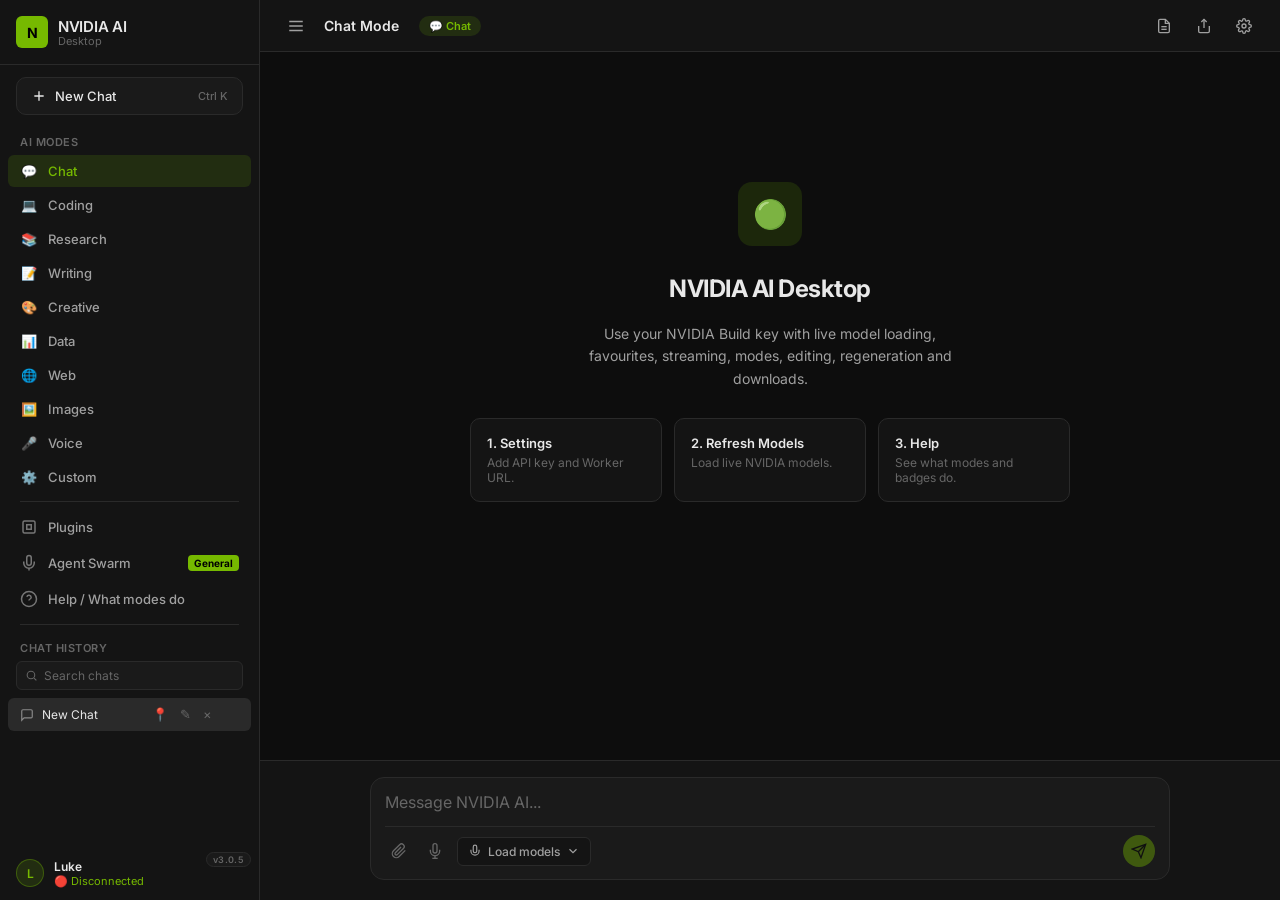
==== index.html @ 4d13af74 "Import Gemini test rebuild bundle" ====
<!DOCTYPE html>
<html lang="en">
<head>
  <meta charset="UTF-8">
  <meta name="viewport" content="width=device-width, initial-scale=1.0, viewport-fit=cover">
  <meta name="theme-color" content="#0d0d0d">
  <meta name="apple-mobile-web-app-capable" content="yes">
  <meta name="mobile-web-app-capable" content="yes">
  <meta name="apple-mobile-web-app-status-bar-style" content="black-translucent">
  <meta name="apple-mobile-web-app-title" content="NVIDIA AI">
  <title>NVIDIA AI Desktop</title>
  <link rel="manifest" href="manifest.webmanifest">
  <link rel="icon" href="icon.svg" type="image/svg+xml">
  <link rel="apple-touch-icon" href="icon.svg">
  <link rel="preconnect" href="https://fonts.googleapis.com">
  <link rel="preconnect" href="https://fonts.gstatic.com" crossorigin>
  <link href="https://fonts.googleapis.com/css2?family=Inter:wght@300;400;500;600;700&family=JetBrains+Mono:wght@400;500&display=swap" rel="stylesheet">
  <link rel="stylesheet" href="styles.css">
</head>
<body>
  <div class="sidebar-backdrop" id="sidebarBackdrop" data-action="close-sidebar" aria-hidden="true"></div>

  <aside class="sidebar" id="sidebar">
    <div class="sidebar-header">
      <div class="logo-icon">N</div>
      <div>
        <div class="logo-text">NVIDIA AI</div>
        <div class="logo-sub">Desktop</div>
      </div>
    </div>

    <button class="new-chat-btn" data-action="new-chat">
      <svg viewBox="0 0 24 24" fill="none" stroke="currentColor" stroke-width="2"><path d="M12 5v14M5 12h14"/></svg>
      New Chat <span style="margin-left:auto;color:var(--text-muted);font-size:11px;">Ctrl K</span>
    </button>

    <nav class="sidebar-nav">
      <div class="nav-label">AI Modes</div>
      <div id="modeNav"></div>
      <div class="nav-divider"></div>
      <div class="nav-section">
        <div class="nav-item" data-action="plugins">
          <svg viewBox="0 0 24 24" fill="none" stroke="currentColor" stroke-width="2"><rect x="4" y="4" width="16" height="16" rx="2"/><path d="M9 9h6v6H9z"/></svg>
          Plugins
        </div>
        <div class="nav-item" data-action="agents">
          <svg viewBox="0 0 24 24" fill="none" stroke="currentColor" stroke-width="2"><path d="M12 2a3 3 0 0 0-3 3v7a3 3 0 0 0 6 0V5a3 3 0 0 0-3-3Z"/><path d="M19 10v2a7 7 0 0 1-14 0v-2"/><line x1="12" y1="19" x2="12" y2="22"/></svg>
          Agent Swarm <span class="nav-badge" id="agentBadge">General</span>
        </div>
        <div class="nav-item" data-action="help">
          <svg viewBox="0 0 24 24" fill="none" stroke="currentColor" stroke-width="2"><circle cx="12" cy="12" r="10"/><path d="M9.09 9a3 3 0 0 1 5.82 1c0 2-3 2-3 4"/><line x1="12" y1="17" x2="12.01" y2="17"/></svg>
          Help / What modes do
        </div>
      </div>
      <div class="nav-divider"></div>
      <div class="nav-label">Chat History</div>
      <div class="chat-search-wrap">
        <svg viewBox="0 0 24 24" fill="none" stroke="currentColor" stroke-width="2"><circle cx="11" cy="11" r="7"/><line x1="21" y1="21" x2="16.65" y2="16.65"/></svg>
        <input type="text" id="chatSearch" class="chat-search-input" placeholder="Search chats" data-action="chat-search" autocomplete="off" spellcheck="false">
      </div>
      <div id="chatHistory"></div>
    </nav>

    <button type="button" class="sidebar-footer status-card" id="statusCard" data-action="status" title="Open diagnostics and app status">
      <div class="user-avatar" id="statusAvatar" style="background:rgba(118,185,0,0.15);color:#76B900;border:1px solid rgba(118,185,0,0.35);">L</div>
      <div class="user-info">
        <div class="user-name" id="statusName">Luke</div>
        <div class="user-plan" id="statusText">Disconnected</div>
      </div>
      <span class="app-version-badge" id="appVersionLabel">v3.0.5</span>
    </button>
  </aside>

  <main class="main">
    <div class="top-bar">
      <div class="top-bar-left">
        <button class="toggle-sidebar" data-action="toggle-sidebar" title="Toggle sidebar" aria-label="Toggle sidebar">
          <svg width="18" height="18" viewBox="0 0 24 24" fill="none" stroke="currentColor" stroke-width="2"><line x1="3" y1="12" x2="21" y2="12"/><line x1="3" y1="6" x2="21" y2="6"/><line x1="3" y1="18" x2="21" y2="18"/></svg>
        </button>
        <div class="chat-title" id="chatTitle">NVIDIA AI Chat</div>
        <span class="mode-indicator" id="modeIndicator">Chat</span>
      </div>
      <div class="top-bar-right">
        <button class="top-btn" data-action="export-pdf" title="Export to PDF" aria-label="Export to PDF">
          <svg width="16" height="16" viewBox="0 0 24 24" fill="none" stroke="currentColor" stroke-width="2"><path d="M14 2H6a2 2 0 0 0-2 2v16a2 2 0 0 0 2 2h12a2 2 0 0 0 2-2V8z"/><polyline points="14 2 14 8 20 8"/><line x1="16" y1="13" x2="8" y2="13"/><line x1="16" y1="17" x2="8" y2="17"/></svg>
          <span class="tooltip">Export PDF</span>
        </button>
        <button class="top-btn" data-action="share" title="Share" aria-label="Share">
          <svg width="16" height="16" viewBox="0 0 24 24" fill="none" stroke="currentColor" stroke-width="2"><path d="M4 12v8a2 2 0 0 0 2 2h12a2 2 0 0 0 2-2v-8"/><polyline points="16 6 12 2 8 6"/><line x1="12" y1="2" x2="12" y2="15"/></svg>
          <span class="tooltip">Share</span>
        </button>
        <button class="top-btn" data-action="open-settings" title="Settings" aria-label="Settings">
          <svg width="16" height="16" viewBox="0 0 24 24" fill="none" stroke="currentColor" stroke-width="2"><circle cx="12" cy="12" r="3"/><path d="M19.4 15a1.65 1.65 0 0 0 .33 1.82l.06.06a2 2 0 0 1 0 2.83 2 2 0 0 1-2.83 0l-.06-.06a1.65 1.65 0 0 0-1.82-.33 1.65 1.65 0 0 0-1 1.51V21a2 2 0 0 1-2 2 2 2 0 0 1-2-2v-.09A1.65 1.65 0 0 0 9 19.4a1.65 1.65 0 0 0-1.82.33l-.06.06a2 2 0 0 1-2.83 0 2 2 0 0 1 0-2.83l.06-.06A1.65 1.65 0 0 0 4.67 15a1.65 1.65 0 0 0-1.51-1H3a2 2 0 0 1-2-2 2 2 0 0 1 2-2h.09A1.65 1.65 0 0 0 4.67 9a1.65 1.65 0 0 0-.33-1.82l-.06-.06a2 2 0 0 1 0-2.83 2 2 0 0 1 2.83 0l.06.06A1.65 1.65 0 0 0 9 4.67a1.65 1.65 0 0 0 1-1.51V3a2 2 0 0 1 2-2 2 2 0 0 1 2 2v.09a1.65 1.65 0 0 0 1 1.51 1.65 1.65 0 0 0 1.82-.33l.06-.06a2 2 0 0 1 2.83 0 2 2 0 0 1 0 2.83l-.06.06a1.65 1.65 0 0 0-.33 1.82V9a1.65 1.65 0 0 0 1.51 1H21a2 2 0 0 1 2 2 2 2 0 0 1-2 2h-.09a1.65 1.65 0 0 0-1.51 1z"/></svg>
          <span class="tooltip">Settings</span>
        </button>
      </div>
    </div>

    <div class="chat-container" id="chatContainer">
      <div class="chat-messages" id="chatMessages"></div>
    </div>

    <div class="input-area" id="inputArea">
      <div class="editing-banner" id="editingBanner" style="display:none;">
        Editing previous message. Sending will replace everything after it.
        <button data-action="cancel-edit">Cancel</button>
      </div>
      <div class="input-wrapper">
        <textarea class="input-box" id="inputBox" placeholder="Message NVIDIA AI..." rows="1"></textarea>
        <div class="pending-attachments" id="pendingAttachments" style="display:none;"></div>
        <div class="input-footer">
          <div class="input-left">
            <button class="input-tool-btn" id="attachBtn" title="Attach file" data-action="attach" aria-label="Attach file">
              <svg width="16" height="16" viewBox="0 0 24 24" fill="none" stroke="currentColor" stroke-width="2"><path d="m21.44 11.05-9.19 9.19a6 6 0 0 1-8.49-8.49l9.19-9.19a4 4 0 0 1 5.66 5.66l-9.2 9.19a2 2 0 0 1-2.83-2.83l8.49-8.48"/></svg>
            </button>
            <input type="file" id="fileInput" style="display:none" multiple data-action="file-select" accept="text/*,.txt,.md,.markdown,.json,.csv,.tsv,.py,.js,.jsx,.ts,.tsx,.html,.css,.scss,.xml,.yaml,.yml,.toml,.ini,.cfg,.conf,.log,.ps1,.bat,.cmd,.sh,.sql,.java,.c,.cpp,.h,.hpp,.cs,.go,.rs,.php,.rb,.swift,.kt,.env">
            <button class="input-tool-btn" id="voiceBtn" title="Voice input" data-action="voice" aria-label="Voice input">
              <svg width="16" height="16" viewBox="0 0 24 24" fill="none" stroke="currentColor" stroke-width="2"><path d="M12 1a3 3 0 0 0-3 3v8a3 3 0 0 0 6 0V4a3 3 0 0 0-3-3z"/><path d="M19 10v2a7 7 0 0 1-14 0v-2"/><line x1="12" y1="19" x2="12" y2="23"/><line x1="8" y1="23" x2="16" y2="23"/></svg>
            </button>
            <div class="model-selector">
              <button class="model-select-btn" id="modelSelectBtn" data-action="toggle-model-dropdown">
                <svg viewBox="0 0 24 24" fill="none" stroke="currentColor" stroke-width="2"><path d="M12 2a3 3 0 0 0-3 3v7a3 3 0 0 0 6 0V5a3 3 0 0 0-3-3Z"/><path d="M19 10v2a7 7 0 0 1-14 0v-2"/></svg>
                <span id="selectedModelName">Load models</span>
                <svg width="12" height="12" viewBox="0 0 24 24" fill="none" stroke="currentColor" stroke-width="2"><polyline points="6 9 12 15 18 9"/></svg>
              </button>
              <div class="model-dropdown" id="modelDropdown">
                <div class="model-dropdown-header">
                  <button class="model-tab active" data-action="model-tab" data-tab="all">All</button>
                  <button class="model-tab" data-action="model-tab" data-tab="favorites">Favorites</button>
                  <button class="model-tab" data-action="model-tab" data-tab="free_endpoint">Free Endpoint</button>
                  <button class="model-tab" data-action="model-tab" data-tab="api">API Available</button>
                  <button class="model-tab" data-action="model-tab" data-tab="catalog">Catalog</button>
                  <button class="model-tab" data-action="model-tab" data-tab="reasoning">Reasoning</button>
                  <button class="model-tab" data-action="model-tab" data-tab="coding">Coding</button>
                  <button class="model-tab" data-action="model-tab" data-tab="vision">Vision</button>
                  <button class="model-tab" data-action="model-tab" data-tab="image">Image</button>
                  <button class="model-tab" data-action="model-tab" data-tab="speech">Speech</button>
                  <button class="model-tab" data-action="model-tab" data-tab="long">Long</button>
                  <button class="model-tab" data-action="model-tab" data-tab="fast">Fast</button>
                </div>
                <div class="model-search">
                  <div class="model-toolbar">
                    <input type="text" placeholder="Search live NVIDIA models..." id="modelSearch" data-action="model-search" autocomplete="off" spellcheck="false">
                    <button class="model-refresh-btn" type="button" data-action="refresh-models">Refresh</button>
                  </div>
                  <div class="model-meta" id="modelMeta"></div>
                </div>
                <div class="model-list" id="modelList"></div>
              </div>
            </div>
          </div>
          <button class="send-btn" id="sendBtn" data-action="send" disabled aria-label="Send message">
            <svg viewBox="0 0 24 24" fill="none" stroke="currentColor" stroke-width="2"><line x1="22" y1="2" x2="11" y2="13"/><polygon points="22 2 15 22 11 13 2 9 22 2"/></svg>
          </button>
        </div>
      </div>
    </div>
  </main>

  <div class="modal-overlay" id="settingsModal">
    <div class="modal">
      <div class="modal-header">
        <div class="modal-title">Settings</div>
        <button class="modal-close" data-action="close-settings" aria-label="Close settings">
          <svg width="18" height="18" viewBox="0 0 24 24" fill="none" stroke="currentColor" stroke-width="2"><line x1="18" y1="6" x2="6" y2="18"/><line x1="6" y1="6" x2="18" y2="18"/></svg>
        </button>
      </div>
      <div class="modal-body">
        <div class="setting-group">
          <label class="setting-label">NVIDIA API Key</label>
          <div class="setting-desc">Your nvapi- key. Stored only in this browser. Never put it in GitHub.</div>
          <input type="password" class="setting-input" id="apiKeyInput" placeholder="nvapi-xxxxxxxx" autocomplete="off" autocapitalize="none" spellcheck="false">
        </div>
        <div class="setting-group">
          <label class="setting-label">API Proxy URL</label>
          <div class="setting-desc">Use your Cloudflare Worker URL for GitHub Pages/iPhone. Do not add /v1/... — the app appends paths itself.</div>
          <input type="url" class="setting-input" id="proxyUrlInput" placeholder="https://nvidia-ai-proxy.lukewai.workers.dev" autocomplete="off" autocapitalize="none" spellcheck="false">
        </div>
        <div class="setting-group">
          <div class="btn-row">
            <button class="btn btn-secondary" type="button" data-action="test-connection">Test Connection</button>
            <button class="btn btn-secondary" type="button" data-action="refresh-models-settings">Refresh Models</button>
            <button class="btn btn-secondary" type="button" data-action="clear-key">Clear Key</button>
          </div>
          <div id="connectionStatus" class="connection-status" style="display:none;"></div>
        </div>
        <div class="setting-group">
          <label class="setting-label">User display name</label>
          <input type="text" class="setting-input" id="userNameInput" placeholder="Luke">
        </div>
        <div class="setting-group">
          <label class="setting-label">Temperature</label>
          <div class="setting-desc">Lower = focused. Higher = creative.</div>
          <div style="display:flex;align-items:center;">
            <input type="range" class="setting-slider" id="tempSlider" min="0" max="2" step="0.1" value="0.7" data-action="temp-slider">
            <span class="slider-value" id="tempValue">0.7</span>
          </div>
        </div>
        <div class="setting-group">
          <label class="setting-label">Max Tokens</label>
          <select class="setting-select" id="maxTokensSelect">
            <option value="512">512 tokens</option><option value="1024">1,024 tokens</option><option value="2048" selected>2,048 tokens</option><option value="4096">4,096 tokens</option><option value="8192">8,192 tokens</option><option value="16384">16,384 tokens</option><option value="32768">32,768 tokens</option>
          </select>
        </div>
        <div class="setting-group">
          <label class="setting-label">Streaming</label>
          <select class="setting-select" id="streamSelect">
            <option value="yes" selected>Yes - stream text live</option>
            <option value="no">No - wait for full response</option>
          </select>
        </div>
        <div class="setting-group">
          <label class="setting-label">Show Thinking Indicator</label>
          <select class="setting-select" id="thinkingSelect">
            <option value="yes" selected>Yes - show Thinking… while waiting</option>
            <option value="no">No</option>
          </select>
        </div>
        <div class="setting-group">
          <label class="setting-label">Request Model Thinking</label>
          <div class="setting-desc">When a model appears to support reasoning, send NVIDIA thinking parameters and show any public reasoning fields returned by the API.</div>
          <select class="setting-select" id="forceReasoningSelect">
            <option value="yes" selected>Yes - request public reasoning when supported</option>
            <option value="no">No - do not add reasoning parameters</option>
          </select>
        </div>
        <div class="setting-group">
          <label class="setting-label">Stream Diagnostics</label>
          <div class="setting-desc">Shows raw stream counters, response headers, and raw SSE/JSON samples under each assistant response so you can see what NVIDIA actually returned.</div>
          <select class="setting-select" id="diagnosticsSelect">
            <option value="yes" selected>Yes - show stream diagnostics</option>
            <option value="no">No</option>
          </select>
        </div>
        <div class="setting-group">
          <label class="setting-label">Theme</label>
          <select class="setting-select" id="themeSelect"><option value="dark" selected>Dark NVIDIA</option><option value="light">Light</option></select>
        </div>
        <div class="setting-group">
          <label class="setting-label">Custom Mode Prompt</label>
          <textarea class="setting-input" id="customPromptInput" rows="5" placeholder="Write your own system prompt for Custom mode..."></textarea>
        </div>
        <div class="setting-group">
          <label class="setting-label">Backup</label>
          <div class="setting-desc">Export or import your settings and favourites as a JSON file.</div>
          <div class="btn-row">
            <button class="btn btn-secondary" type="button" data-action="export-settings">Export settings</button>
            <button class="btn btn-secondary" type="button" data-action="import-settings">Import settings</button>
          </div>
        </div>
      </div>
      <div class="modal-footer">
        <button class="btn btn-secondary" data-action="close-settings">Cancel</button>
        <button class="btn btn-primary" data-action="save-settings">Save Settings</button>
      </div>
    </div>
  </div>

  <div class="panel-overlay" id="panelOverlay" data-action="close-panel"></div>
  <div class="side-panel" id="sidePanel">
    <div class="panel-header">
      <div class="panel-title" id="panelTitle">Panel</div>
      <button class="panel-close" data-action="close-panel" aria-label="Close panel">
        <svg width="18" height="18" viewBox="0 0 24 24" fill="none" stroke="currentColor" stroke-width="2"><line x1="18" y1="6" x2="6" y2="18"/><line x1="6" y1="6" x2="18" y2="18"/></svg>
      </button>
    </div>
    <div class="panel-body" id="panelBody"></div>
  </div>

  <div class="toast-container" id="toastContainer"></div>
  <script src="app.js"></script>
</body>
</html>
---- styles.css ----
:root {
  --bg-primary: #0d0d0d; --bg-secondary: #141414; --bg-tertiary: #1a1a1a;
  --bg-hover: #222222; --bg-active: #2a2a2a; --border-color: #2a2a2a;
  --text-primary: #e8e8e8; --text-secondary: #a0a0a0; --text-muted: #666666;
  --nvidia-green: #76B900; --nvidia-green-hover: #8bc34a; --nvidia-green-dim: rgba(118,185,0,0.15);
  --accent-blue: #4a9eff; --accent-purple: #a855f7; --accent-orange: #f97316; --accent-pink: #ec4899;
  --danger: #ef4444; --success: #22c55e; --warning: #f59e0b;
  --radius-sm: 6px; --radius-md: 10px; --radius-lg: 14px;
  --shadow: 0 4px 20px rgba(0,0,0,0.5); --transition: all 0.2s ease;
}
* { margin: 0; padding: 0; box-sizing: border-box; }
body {
  font-family: 'Inter', -apple-system, BlinkMacSystemFont, sans-serif;
  background: var(--bg-primary); color: var(--text-primary);
  height: 100vh; overflow: hidden; display: flex;
}
::-webkit-scrollbar { width: 6px; }
::-webkit-scrollbar-track { background: transparent; }
::-webkit-scrollbar-thumb { background: #333; border-radius: 3px; }
::-webkit-scrollbar-thumb:hover { background: #444; }

.sidebar {
  width: 260px; background: var(--bg-secondary); border-right: 1px solid var(--border-color);
  display: flex; flex-direction: column; transition: var(--transition); z-index: 100;
}
.sidebar.collapsed { width: 0; overflow: hidden; border-right: none; }
.sidebar-header {
  padding: 16px; display: flex; align-items: center; gap: 10px;
  border-bottom: 1px solid var(--border-color);
}
.logo-icon {
  width: 32px; height: 32px; background: var(--nvidia-green); border-radius: var(--radius-sm);
  display: flex; align-items: center; justify-content: center;
  font-weight: 700; color: #000; font-size: 14px;
}
.logo-text { font-weight: 600; font-size: 15px; letter-spacing: -0.3px; }
.logo-sub { font-size: 11px; color: var(--text-muted); margin-top: -2px; }

.new-chat-btn {
  margin: 12px 16px; padding: 10px 14px; background: var(--bg-tertiary);
  border: 1px solid var(--border-color); border-radius: var(--radius-md);
  color: var(--text-primary); font-size: 13px; font-weight: 500;
  cursor: pointer; display: flex; align-items: center; gap: 8px;
  transition: var(--transition);
}
.new-chat-btn:hover { background: var(--bg-hover); border-color: var(--nvidia-green); }
.new-chat-btn svg { width: 16px; height: 16px; }

.sidebar-nav { flex: 1; overflow-y: auto; padding: 0 8px; }
.nav-section { margin-bottom: 4px; }
.nav-item {
  display: flex; align-items: center; gap: 10px; padding: 8px 12px;
  border-radius: var(--radius-sm); color: var(--text-secondary);
  font-size: 13px; font-weight: 500; cursor: pointer;
  transition: var(--transition); margin: 2px 0;
}
.nav-item:hover { background: var(--bg-hover); color: var(--text-primary); }
.nav-item.active { background: var(--nvidia-green-dim); color: var(--nvidia-green); }
.nav-item svg { width: 18px; height: 18px; opacity: 0.7; flex-shrink: 0; }
.nav-item.active svg { opacity: 1; }
.nav-badge {
  margin-left: auto; font-size: 10px; padding: 2px 6px;
  background: var(--nvidia-green); color: #000; border-radius: 4px; font-weight: 700;
}
.nav-divider { height: 1px; background: var(--border-color); margin: 8px 12px; }
.nav-label {
  padding: 8px 12px 4px; font-size: 11px; font-weight: 600;
  color: var(--text-muted); text-transform: uppercase; letter-spacing: 0.5px;
}
.chat-history-item {
  display: flex; align-items: center; gap: 8px; padding: 7px 12px;
  border-radius: var(--radius-sm); color: var(--text-secondary);
  font-size: 12px; font-weight: 400; cursor: pointer;
  transition: var(--transition); margin: 1px 0;
  white-space: nowrap; overflow: hidden; text-overflow: ellipsis;
}
.chat-history-item:hover { background: var(--bg-hover); color: var(--text-primary); }
.chat-history-item.active { background: var(--bg-active); color: var(--text-primary); }
.chat-history-item svg { width: 14px; height: 14px; flex-shrink: 0; opacity: 0.5; }
.sidebar-footer {
  padding: 12px 16px; border-top: 1px solid var(--border-color);
  display: flex; align-items: center; gap: 10px;
}
.user-avatar {
  width: 28px; height: 28px; background: var(--nvidia-green-dim);
  border-radius: 50%; display: flex; align-items: center; justify-content: center;
  font-size: 12px; font-weight: 600; color: var(--nvidia-green);
}
.user-info { flex: 1; }
.user-name { font-size: 12px; font-weight: 600; }
.user-plan { font-size: 11px; color: var(--nvidia-green); }

.main { flex: 1; display: flex; flex-direction: column; min-width: 0; position: relative; }
.top-bar {
  height: 52px; border-bottom: 1px solid var(--border-color);
  display: flex; align-items: center; justify-content: space-between;
  padding: 0 20px; background: var(--bg-secondary);
}
.top-bar-left { display: flex; align-items: center; gap: 12px; }
.toggle-sidebar {
  width: 32px; height: 32px; border-radius: var(--radius-sm); border: none;
  background: transparent; color: var(--text-secondary); cursor: pointer;
  display: flex; align-items: center; justify-content: center; transition: var(--transition);
}
.toggle-sidebar:hover { background: var(--bg-hover); color: var(--text-primary); }
.chat-title { font-size: 14px; font-weight: 600; color: var(--text-primary); }
.mode-indicator {
  font-size: 11px; padding: 3px 10px; background: var(--nvidia-green-dim);
  color: var(--nvidia-green); border-radius: 20px; font-weight: 600; margin-left: 8px;
}
.top-bar-right { display: flex; align-items: center; gap: 8px; }
.top-btn {
  width: 32px; height: 32px; border-radius: var(--radius-sm); border: none;
  background: transparent; color: var(--text-secondary); cursor: pointer;
  display: flex; align-items: center; justify-content: center;
  transition: var(--transition); position: relative;
}
.top-btn:hover { background: var(--bg-hover); color: var(--text-primary); }
.top-btn .tooltip {
  position: absolute; bottom: -30px; left: 50%; transform: translateX(-50%);
  background: #333; color: #fff; padding: 4px 8px; border-radius: 4px;
  font-size: 11px; white-space: nowrap; opacity: 0; pointer-events: none; transition: var(--transition);
}
.top-btn:hover .tooltip { opacity: 1; }

.chat-container { flex: 1; overflow-y: auto; padding: 20px 0; scroll-behavior: smooth; }
.chat-messages {
  max-width: 800px; margin: 0 auto; padding: 0 20px;
  display: flex; flex-direction: column; gap: 24px;
}

.welcome-screen {
  display: flex; flex-direction: column; align-items: center; justify-content: center;
  min-height: 60vh; text-align: center; gap: 20px;
}
.welcome-logo {
  width: 64px; height: 64px; background: var(--nvidia-green-dim);
  border-radius: var(--radius-lg); display: flex; align-items: center; justify-content: center;
  font-size: 28px; margin-bottom: 8px;
}
.welcome-title { font-size: 24px; font-weight: 700; letter-spacing: -0.5px; }
.welcome-subtitle { font-size: 14px; color: var(--text-secondary); max-width: 400px; line-height: 1.6; }
.welcome-cards {
  display: grid; grid-template-columns: repeat(3, 1fr); gap: 12px;
  max-width: 600px; width: 100%; margin-top: 8px;
}
.welcome-card {
  background: var(--bg-secondary); border: 1px solid var(--border-color);
  border-radius: var(--radius-md); padding: 16px; text-align: left;
  cursor: pointer; transition: var(--transition);
}
.welcome-card:hover { border-color: var(--nvidia-green); background: var(--bg-tertiary); }
.welcome-card-title { font-size: 13px; font-weight: 600; margin-bottom: 4px; }
.welcome-card-desc { font-size: 12px; color: var(--text-muted); }

.message { display: flex; gap: 14px; animation: fadeIn 0.3s ease; }
@keyframes fadeIn { from { opacity: 0; transform: translateY(8px); } to { opacity: 1; transform: translateY(0); } }
.message-avatar {
  width: 32px; height: 32px; border-radius: 50%; flex-shrink: 0;
  display: flex; align-items: center; justify-content: center;
  font-size: 13px; font-weight: 600;
}
.message-avatar.user { background: var(--nvidia-green-dim); color: var(--nvidia-green); }
.message-avatar.assistant { background: var(--bg-tertiary); border: 1px solid var(--border-color); }
.message-content { flex: 1; min-width: 0; padding-top: 4px; }
.message-header { display: flex; align-items: center; gap: 8px; margin-bottom: 6px; }
.message-author { font-size: 13px; font-weight: 600; }
.message-time { font-size: 11px; color: var(--text-muted); }
.message-body { font-size: 14px; line-height: 1.7; color: var(--text-primary); word-wrap: break-word; }
.message-body p { margin-bottom: 12px; }
.message-body p:last-child { margin-bottom: 0; }
.message-body ul, .message-body ol { margin: 8px 0 8px 20px; }
.message-body li { margin: 4px 0; }
.message-body strong { font-weight: 600; }
.message-body em { font-style: italic; }
.message-body a { color: var(--accent-blue); text-decoration: none; }
.message-body a:hover { text-decoration: underline; }
.message-body table { width: 100%; border-collapse: collapse; margin: 12px 0; font-size: 13px; }
.message-body th, .message-body td { padding: 8px 12px; border: 1px solid var(--border-color); text-align: left; }
.message-body th { background: var(--bg-tertiary); font-weight: 600; }
.message-body tr:nth-child(even) { background: var(--bg-secondary); }
.message-body blockquote { border-left: 3px solid var(--nvidia-green); padding-left: 12px; margin: 12px 0; color: var(--text-secondary); font-style: italic; }

.generated-image {
  max-width: 100%; border-radius: var(--radius-md); border: 1px solid var(--border-color);
  margin: 12px 0; cursor: pointer; transition: var(--transition);
}
.generated-image:hover { border-color: var(--nvidia-green); }
.image-actions {
  display: flex; gap: 8px; margin-top: 8px;
}
.image-action-btn {
  padding: 6px 14px; border-radius: var(--radius-sm);
  border: 1px solid var(--border-color); background: var(--bg-tertiary);
  color: var(--text-secondary); font-size: 12px; font-weight: 500;
  cursor: pointer; transition: var(--transition);
}
.image-action-btn:hover { border-color: var(--nvidia-green); color: var(--nvidia-green); }
.image-action-btn.primary { background: var(--nvidia-green); color: #000; border-color: var(--nvidia-green); font-weight: 600; }
.image-action-btn.primary:hover { background: var(--nvidia-green-hover); }

.code-block-wrapper {
  margin: 12px 0; border-radius: var(--radius-md); border: 1px solid var(--border-color);
  overflow: hidden; background: var(--bg-secondary);
}
.code-block-header {
  display: flex; align-items: center; justify-content: space-between;
  padding: 8px 12px; background: var(--bg-tertiary); border-bottom: 1px solid var(--border-color);
}
.code-lang { font-size: 11px; font-weight: 600; color: var(--text-muted); text-transform: uppercase; }
.code-actions { display: flex; gap: 6px; }
.code-action-btn {
  padding: 4px 10px; border-radius: var(--radius-sm); border: 1px solid var(--border-color);
  background: var(--bg-secondary); color: var(--text-secondary);
  font-size: 11px; font-weight: 500; cursor: pointer;
  display: flex; align-items: center; gap: 4px; transition: var(--transition);
}
.code-action-btn:hover { border-color: var(--nvidia-green); color: var(--nvidia-green); background: var(--nvidia-green-dim); }
.code-action-btn svg { width: 12px; height: 12px; }
.code-block-wrapper pre {
  padding: 14px; overflow-x: auto; font-family: 'JetBrains Mono', monospace;
  font-size: 13px; line-height: 1.6; background: var(--bg-secondary);
}
.code-block-wrapper code { font-family: 'JetBrains Mono', monospace; color: var(--text-primary); }
.message-body code:not(pre code) {
  background: var(--bg-tertiary); padding: 2px 6px; border-radius: 4px;
  font-family: 'JetBrains Mono', monospace; font-size: 12px;
  color: var(--nvidia-green); border: 1px solid var(--border-color);
}

.file-cards { display: flex; flex-direction: column; gap: 8px; margin-top: 16px; }
.file-card {
  display: flex; align-items: center; gap: 12px; padding: 12px 16px;
  background: var(--bg-secondary); border: 1px solid var(--border-color);
  border-radius: var(--radius-md); transition: var(--transition);
}
.file-card:hover { border-color: var(--nvidia-green); }
.file-icon {
  width: 40px; height: 40px; background: var(--bg-tertiary);
  border-radius: var(--radius-sm); display: flex; align-items: center; justify-content: center;
  font-size: 18px; flex-shrink: 0;
}
.file-info { flex: 1; min-width: 0; }
.file-name { font-size: 13px; font-weight: 600; margin-bottom: 2px; }
.file-desc { font-size: 11px; color: var(--text-muted); }
.file-actions { display: flex; gap: 8px; }
.file-btn {
  padding: 6px 14px; border-radius: var(--radius-sm); border: 1px solid var(--border-color);
  background: var(--bg-tertiary); color: var(--text-secondary);
  font-size: 12px; font-weight: 500; cursor: pointer; transition: var(--transition);
}
.file-btn:hover { border-color: var(--nvidia-green); color: var(--nvidia-green); }
.file-btn.primary { background: var(--nvidia-green); color: #000; border-color: var(--nvidia-green); font-weight: 600; }
.file-btn.primary:hover { background: var(--nvidia-green-hover); }

.thinking-block {
  margin: 12px 0; border-radius: var(--radius-md); border: 1px solid var(--border-color);
  background: var(--bg-secondary); overflow: hidden;
}
.thinking-header {
  display: flex; align-items: center; gap: 8px;
  padding: 10px 14px; background: var(--bg-tertiary); cursor: pointer; user-select: none;
}
.thinking-header svg { width: 16px; height: 16px; color: var(--accent-purple); }
.thinking-title { font-size: 12px; font-weight: 600; color: var(--accent-purple); flex: 1; }
.thinking-toggle { font-size: 11px; color: var(--text-muted); }
.thinking-body {
  padding: 14px; font-size: 13px; line-height: 1.7;
  color: var(--text-secondary); font-style: italic; display: none;
}
.thinking-block.expanded .thinking-body { display: block; }

.input-area {
  border-top: 1px solid var(--border-color); background: var(--bg-secondary); padding: 16px 20px 20px;
}
.input-wrapper {
  max-width: 800px; margin: 0 auto; background: var(--bg-tertiary);
  border: 1px solid var(--border-color); border-radius: var(--radius-lg);
  padding: 12px 14px; transition: var(--transition);
}
.input-wrapper:focus-within {
  border-color: var(--nvidia-green); box-shadow: 0 0 0 3px var(--nvidia-green-dim);
}
.input-box {
  width: 100%; min-height: 24px; max-height: 200px;
  background: transparent; border: none; outline: none;
  color: var(--text-primary); font-size: 14px;
  font-family: inherit; resize: none; line-height: 1.5;
}
.input-box::placeholder { color: var(--text-muted); }
.input-footer {
  display: flex; align-items: center; justify-content: space-between;
  margin-top: 8px; padding-top: 8px; border-top: 1px solid var(--border-color);
}
.input-left { display: flex; align-items: center; gap: 8px; }
.input-tool-btn {
  width: 28px; height: 28px; border-radius: var(--radius-sm); border: none;
  background: transparent; color: var(--text-muted); cursor: pointer;
  display: flex; align-items: center; justify-content: center; transition: var(--transition);
}
.input-tool-btn:hover { color: var(--text-primary); background: var(--bg-hover); }
.input-tool-btn.active { color: var(--nvidia-green); }
.input-tool-btn.recording { color: var(--danger); animation: pulse 1.5s infinite; }
@keyframes pulse { 0%, 100% { opacity: 1; } 50% { opacity: 0.5; } }

.model-selector { position: relative; }
.model-select-btn {
  display: flex; align-items: center; gap: 6px; padding: 6px 10px;
  border-radius: var(--radius-sm); border: 1px solid var(--border-color);
  background: var(--bg-secondary); color: var(--text-secondary);
  font-size: 12px; font-weight: 500; cursor: pointer; transition: var(--transition);
}
.model-select-btn:hover { border-color: var(--nvidia-green); color: var(--text-primary); }
.model-select-btn svg { width: 14px; height: 14px; }
.model-dropdown {
  position: absolute; bottom: 40px; left: 0; width: 380px; max-height: 450px;
  background: var(--bg-secondary); border: 1px solid var(--border-color);
  border-radius: var(--radius-md); box-shadow: var(--shadow);
  overflow: hidden; display: none; z-index: 200;
}
.model-dropdown.open { display: flex; flex-direction: column; }
.model-dropdown-header {
  padding: 12px 14px; border-bottom: 1px solid var(--border-color);
  display: flex; gap: 4px;
}
.model-tab {
  padding: 6px 12px; border-radius: var(--radius-sm); border: none;
  background: transparent; color: var(--text-muted);
  font-size: 12px; font-weight: 500; cursor: pointer; transition: var(--transition);
}
.model-tab:hover { color: var(--text-primary); }
.model-tab.active { background: var(--nvidia-green-dim); color: var(--nvidia-green); }
.model-search { padding: 10px 14px; border-bottom: 1px solid var(--border-color); }
.model-search input {
  width: 100%; padding: 8px 12px; border-radius: var(--radius-sm);
  border: 1px solid var(--border-color); background: var(--bg-tertiary);
  color: var(--text-primary); font-size: 13px; outline: none;
}
.model-search input:focus { border-color: var(--nvidia-green); }

.model-toolbar { display: flex; gap: 8px; align-items: center; }
.model-toolbar input { flex: 1; min-width: 0; }
.model-refresh-btn {
  padding: 8px 10px;
  border-radius: var(--radius-sm);
  border: 1px solid var(--border-color);
  background: var(--bg-tertiary);
  color: var(--text-secondary);
  font-size: 12px;
  font-weight: 600;
  cursor: pointer;
  transition: var(--transition);
  white-space: nowrap;
}
.model-refresh-btn:hover { border-color: var(--nvidia-green); color: var(--nvidia-green); background: var(--nvidia-green-dim); }
.model-meta { margin-top: 7px; font-size: 11px; color: var(--text-muted); line-height: 1.4; }
.tag-live { background: rgba(118,185,0,0.15); color: var(--nvidia-green); }
.tag-code { background: rgba(74,158,255,0.15); color: var(--accent-blue); }
.tag-embedding, .tag-rerank { background: rgba(168,85,247,0.15); color: var(--accent-purple); }

.model-list { overflow-y: auto; flex: 1; }
.model-item {
  display: flex; align-items: center; gap: 10px; padding: 10px 14px;
  cursor: pointer; transition: var(--transition); border-bottom: 1px solid var(--border-color);
}
.model-item:last-child { border-bottom: none; }
.model-item:hover { background: var(--bg-hover); }
.model-item.selected { background: var(--nvidia-green-dim); }
.model-item-info { flex: 1; min-width: 0; }
.model-item-name { font-size: 13px; font-weight: 500; margin-bottom: 2px; }
.model-item-desc { font-size: 11px; color: var(--text-muted); }
.model-item-tags { display: flex; gap: 4px; flex-shrink: 0; }
.model-item-tag {
  font-size: 9px; padding: 2px 5px; border-radius: 3px; font-weight: 600;
}
.tag-free { background: rgba(34,197,94,0.15); color: var(--success); }
.tag-paid { background: rgba(245,158,11,0.15); color: var(--warning); }
.tag-enterprise { background: rgba(168,85,247,0.15); color: var(--accent-purple); }
.tag-vision { background: rgba(74,158,255,0.15); color: var(--accent-blue); }
.tag-voice { background: rgba(236,72,153,0.15); color: var(--accent-pink); }
.tag-image { background: rgba(249,115,22,0.15); color: var(--accent-orange); }
.tag-reasoning { background: rgba(118,185,0,0.15); color: var(--nvidia-green); }

.send-btn {
  width: 32px; height: 32px; border-radius: 50%; border: none;
  background: var(--nvidia-green); color: #000; cursor: pointer;
  display: flex; align-items: center; justify-content: center;
  transition: var(--transition); flex-shrink: 0;
}
.send-btn:hover { background: var(--nvidia-green-hover); transform: scale(1.05); }
.send-btn.stop { background: var(--danger); color: #fff; box-shadow: 0 0 0 3px rgba(239,68,68,0.12); }
.send-btn.stop:hover { background: #f87171; transform: scale(1.05); }
.send-btn:disabled { opacity: 0.4; cursor: not-allowed; transform: none; }
.send-btn svg { width: 16px; height: 16px; }
.send-btn.stop svg { width: 15px; height: 15px; }

.typing-indicator { display: flex; gap: 4px; padding: 8px 0; }
.typing-indicator span {
  width: 6px; height: 6px; background: var(--nvidia-green); border-radius: 50%;
  animation: typingBounce 1.4s infinite ease-in-out;
}
.typing-indicator span:nth-child(2) { animation-delay: 0.2s; }
.typing-indicator span:nth-child(3) { animation-delay: 0.4s; }
@keyframes typingBounce { 0%, 80%, 100% { transform: scale(0); } 40% { transform: scale(1); } }

.modal-overlay {
  position: fixed; inset: 0; background: rgba(0,0,0,0.7);
  display: none; align-items: center; justify-content: center;
  z-index: 1000; backdrop-filter: blur(4px);
}
.modal-overlay.open { display: flex; }
.modal {
  background: var(--bg-secondary); border: 1px solid var(--border-color);
  border-radius: var(--radius-lg); width: 520px; max-width: 90vw;
  max-height: 85vh; overflow: hidden; display: flex; flex-direction: column;
  box-shadow: var(--shadow); animation: modalIn 0.2s ease;
}
@keyframes modalIn { from { opacity: 0; transform: scale(0.95); } to { opacity: 1; transform: scale(1); } }
.modal-header {
  padding: 16px 20px; border-bottom: 1px solid var(--border-color);
  display: flex; align-items: center; justify-content: space-between;
}
.modal-title { font-size: 16px; font-weight: 600; }
.modal-close {
  width: 28px; height: 28px; border-radius: var(--radius-sm); border: none;
  background: transparent; color: var(--text-muted); cursor: pointer;
  display: flex; align-items: center; justify-content: center;
}
.modal-close:hover { color: var(--text-primary); background: var(--bg-hover); }
.modal-body { padding: 20px; overflow-y: auto; flex: 1; }
.setting-group { margin-bottom: 20px; }
.setting-label { font-size: 13px; font-weight: 600; margin-bottom: 8px; display: block; }
.setting-desc { font-size: 12px; color: var(--text-muted); margin-bottom: 8px; }
.setting-input {
  width: 100%; padding: 10px 12px; border-radius: var(--radius-sm);
  border: 1px solid var(--border-color); background: var(--bg-tertiary);
  color: var(--text-primary); font-size: 13px; font-family: inherit;
  outline: none; transition: var(--transition);
}
.setting-input:focus { border-color: var(--nvidia-green); }
.setting-select {
  width: 100%; padding: 10px 12px; border-radius: var(--radius-sm);
  border: 1px solid var(--border-color); background: var(--bg-tertiary);
  color: var(--text-primary); font-size: 13px; outline: none; cursor: pointer;
}
.setting-slider {
  width: 100%; margin-top: 8px; -webkit-appearance: none; height: 4px;
  border-radius: 2px; background: var(--bg-tertiary); outline: none;
}
.setting-slider::-webkit-slider-thumb {
  -webkit-appearance: none; width: 16px; height: 16px; border-radius: 50%;
  background: var(--nvidia-green); cursor: pointer; border: 2px solid var(--bg-secondary);
}
.slider-value { font-size: 12px; color: var(--nvidia-green); font-weight: 600; margin-left: 8px; }
.modal-footer {
  padding: 16px 20px; border-top: 1px solid var(--border-color);
  display: flex; justify-content: flex-end; gap: 10px;
}
.btn {
  padding: 8px 16px; border-radius: var(--radius-sm);
  font-size: 13px; font-weight: 600; cursor: pointer; transition: var(--transition); border: none;
}
.btn-secondary { background: var(--bg-tertiary); color: var(--text-primary); border: 1px solid var(--border-color); }
.btn-secondary:hover { background: var(--bg-hover); }
.btn-primary { background: var(--nvidia-green); color: #000; }
.btn-primary:hover { background: var(--nvidia-green-hover); }
.btn-danger { background: rgba(239,68,68,0.15); color: var(--danger); border: 1px solid rgba(239,68,68,0.3); }
.btn-danger:hover { background: rgba(239,68,68,0.25); }

.toast-container {
  position: fixed; bottom: 20px; right: 20px;
  display: flex; flex-direction: column; gap: 8px; z-index: 2000; pointer-events: none;
}
.toast {
  background: var(--bg-secondary); border: 1px solid var(--border-color);
  border-radius: var(--radius-md); padding: 12px 16px;
  display: flex; align-items: center; gap: 10px;
  box-shadow: var(--shadow); pointer-events: all; animation: toastIn 0.3s ease;
  min-width: 280px;
}
@keyframes toastIn { from { transform: translateX(100%); opacity: 0; } to { transform: translateX(0); opacity: 1; } }
.toast-icon { width: 20px; height: 20px; flex-shrink: 0; }
.toast.success .toast-icon { color: var(--success); }
.toast.error .toast-icon { color: var(--danger); }
.toast-text { font-size: 13px; font-weight: 500; }

.panel-overlay {
  position: fixed; inset: 0; background: rgba(0,0,0,0.5); display: none; z-index: 500;
}
.panel-overlay.open { display: block; }
.side-panel {
  position: fixed; right: 0; top: 0; bottom: 0; width: 420px; max-width: 90vw;
  background: var(--bg-secondary); border-left: 1px solid var(--border-color);
  transform: translateX(100%); transition: transform 0.3s ease; z-index: 600;
  display: flex; flex-direction: column;
}
.side-panel.open { transform: translateX(0); }
.panel-header {
  padding: 16px 20px; border-bottom: 1px solid var(--border-color);
  display: flex; align-items: center; justify-content: space-between;
}
.panel-title { font-size: 16px; font-weight: 600; }
.panel-close {
  width: 28px; height: 28px; border-radius: var(--radius-sm); border: none;
  background: transparent; color: var(--text-muted); cursor: pointer;
  display: flex; align-items: center; justify-content: center;
}
.panel-close:hover { color: var(--text-primary); background: var(--bg-hover); }
.panel-body { flex: 1; overflow-y: auto; padding: 16px 20px; }

.plugin-item {
  display: flex; align-items: center; gap: 12px; padding: 12px;
  background: var(--bg-tertiary); border: 1px solid var(--border-color);
  border-radius: var(--radius-md); margin-bottom: 8px; transition: var(--transition);
}
.plugin-item:hover { border-color: var(--nvidia-green); }
.plugin-icon {
  width: 36px; height: 36px; border-radius: var(--radius-sm);
  background: var(--bg-secondary); display: flex; align-items: center; justify-content: center;
  font-size: 18px; flex-shrink: 0;
}
.plugin-info { flex: 1; }
.plugin-name { font-size: 13px; font-weight: 600; margin-bottom: 2px; }
.plugin-desc { font-size: 11px; color: var(--text-muted); }
.toggle-switch {
  width: 40px; height: 22px; background: var(--bg-hover); border-radius: 11px;
  position: relative; cursor: pointer; transition: var(--transition); flex-shrink: 0;
}
.toggle-switch.on { background: var(--nvidia-green); }
.toggle-switch::after {
  content: ''; position: absolute; width: 18px; height: 18px;
  background: #fff; border-radius: 50%; top: 2px; left: 2px;
  transition: transform 0.2s ease;
}
.toggle-switch.on::after { transform: translateX(18px); }

.agent-card {
  padding: 14px; background: var(--bg-tertiary); border: 1px solid var(--border-color);
  border-radius: var(--radius-md); margin-bottom: 10px; cursor: pointer; transition: var(--transition);
}
.agent-card:hover { border-color: var(--nvidia-green); }
.agent-card.selected { border-color: var(--nvidia-green); background: var(--nvidia-green-dim); }
.agent-header { display: flex; align-items: center; gap: 10px; margin-bottom: 6px; }
.agent-avatar { width: 32px; height: 32px; border-radius: 50%; display: flex; align-items: center; justify-content: center; font-size: 16px; }
.agent-name { font-size: 14px; font-weight: 600; }
.agent-role { font-size: 11px; color: var(--nvidia-green); font-weight: 500; }
.agent-desc { font-size: 12px; color: var(--text-muted); line-height: 1.5; }

.task-item {
  padding: 12px; background: var(--bg-tertiary); border: 1px solid var(--border-color);
  border-radius: var(--radius-md); margin-bottom: 8px;
}
.task-header { display: flex; align-items: center; justify-content: space-between; margin-bottom: 6px; }
.task-title { font-size: 13px; font-weight: 600; }
.task-time { font-size: 11px; color: var(--text-muted); }
.task-prompt { font-size: 12px; color: var(--text-secondary); line-height: 1.5; }
.task-actions { display: flex; gap: 6px; margin-top: 8px; }
.task-btn {
  padding: 4px 10px; border-radius: var(--radius-sm); border: 1px solid var(--border-color);
  background: var(--bg-secondary); color: var(--text-secondary);
  font-size: 11px; font-weight: 500; cursor: pointer; transition: var(--transition);
}
.task-btn:hover { border-color: var(--nvidia-green); color: var(--nvidia-green); }

.empty-state { text-align: center; padding: 40px 20px; color: var(--text-muted); }
.empty-state-icon { font-size: 32px; margin-bottom: 12px; }
.empty-state-title { font-size: 14px; font-weight: 600; color: var(--text-secondary); margin-bottom: 4px; }
.empty-state-desc { font-size: 12px; }

.add-task-form {
  background: var(--bg-tertiary); border: 1px solid var(--border-color);
  border-radius: var(--radius-md); padding: 12px; margin-bottom: 16px;
}
.add-task-form input, .add-task-form textarea {
  width: 100%; padding: 8px 10px; border-radius: var(--radius-sm);
  border: 1px solid var(--border-color); background: var(--bg-secondary);
  color: var(--text-primary); font-size: 12px; font-family: inherit;
  margin-bottom: 8px; outline: none;
}
.add-task-form input:focus, .add-task-form textarea:focus { border-color: var(--nvidia-green); }
.form-row { display: flex; gap: 8px; }
.form-row input { flex: 1; margin-bottom: 0; }

.docs-section { margin-bottom: 20px; }
.docs-section h3 { font-size: 14px; font-weight: 600; margin-bottom: 8px; color: var(--nvidia-green); }
.docs-section p, .docs-section li { font-size: 12px; color: var(--text-secondary); line-height: 1.6; margin-bottom: 6px; }
.docs-section ul { margin-left: 16px; }
.docs-section code {
  background: var(--bg-tertiary); padding: 2px 6px; border-radius: 4px;
  font-family: 'JetBrains Mono', monospace; font-size: 11px; color: var(--nvidia-green);
}
.docs-section kbd {
  background: var(--bg-hover); padding: 2px 6px; border-radius: 4px;
  border: 1px solid var(--border-color); font-size: 11px;
  font-family: 'JetBrains Mono', monospace;
}

.streaming-cursor {
  display: inline-block; width: 2px; height: 18px;
  background: var(--nvidia-green); margin-left: 2px;
  animation: blink 1s infinite; vertical-align: middle;
}
@keyframes blink { 0%, 50% { opacity: 1; } 51%, 100% { opacity: 0; } }

.capability-bar {
  display: flex; gap: 4px; margin-top: 4px; flex-wrap: wrap;
}
.capability-tag {
  font-size: 9px; padding: 1px 5px; border-radius: 3px; font-weight: 600;
}

@media (max-width: 768px) {
  .welcome-cards { grid-template-columns: 1fr; }
  .model-dropdown { width: 280px; left: auto; right: 0; }
  .side-panel { width: 100%; }
}


/* GitHub Pages + iOS polish */
html, body { min-height: 100%; min-height: 100dvh; }
body { -webkit-text-size-adjust: 100%; touch-action: manipulation; }
button, input, textarea, select { font: inherit; }
.input-box, .setting-input, .setting-select, .model-search input, .add-task-form input, .add-task-form textarea {
  font-size: 16px; /* avoids iOS zoom on focus */
}
.connection-status {
  margin-top: 8px;
  padding: 10px 12px;
  border-radius: var(--radius-sm);
  border: 1px solid var(--border-color);
  background: var(--bg-tertiary);
  color: var(--text-secondary);
  font-size: 12px;
  line-height: 1.5;
  white-space: pre-wrap;
}
.connection-status.success { border-color: rgba(34,197,94,0.45); color: var(--success); }
.connection-status.error { border-color: rgba(239,68,68,0.45); color: var(--danger); }
.btn-row { display: flex; gap: 8px; flex-wrap: wrap; }
.ios-note { font-size: 11px; color: var(--text-muted); margin-top: 6px; line-height: 1.45; }

@supports (padding: max(0px)) {
  .input-area { padding-bottom: max(20px, env(safe-area-inset-bottom)); }
  .sidebar-footer { padding-bottom: max(12px, env(safe-area-inset-bottom)); }
}

@media (max-width: 768px) {
  body { overflow: hidden; }
  .main { height: 100dvh; }
  .top-bar {
    height: calc(52px + env(safe-area-inset-top));
    padding: env(safe-area-inset-top) 10px 0;
    flex-shrink: 0;
  }
  .top-bar-right { gap: 2px; }
  .chat-title { max-width: 42vw; white-space: nowrap; overflow: hidden; text-overflow: ellipsis; }
  .chat-container { padding: 12px 0; }
  .chat-messages { padding: 0 12px; gap: 18px; }
  .input-area { padding: 10px 10px 14px; }
  .input-wrapper { padding: 10px; border-radius: 12px; }
  .input-footer { align-items: flex-end; gap: 8px; }
  .input-left { gap: 4px; flex-wrap: wrap; min-width: 0; }
  .model-select-btn { max-width: 190px; }
  #selectedModelName { overflow: hidden; text-overflow: ellipsis; white-space: nowrap; }
  .welcome-screen { min-height: 55dvh; padding: 12px; }
  .welcome-title { font-size: 21px; }
  .modal { width: 94vw; max-height: 88dvh; }
  .modal-body { padding: 14px; }
  .modal-footer { padding: 12px 14px; }
  .sidebar { position: fixed; top: 0; left: 0; bottom: 0; height: 100dvh; width: min(84vw, 320px); box-shadow: var(--shadow); z-index: 300; transition: transform .25s ease; transform: translateX(0); padding-top: env(safe-area-inset-top); }
  .sidebar.collapsed { transform: translateX(-100%); width: min(84vw, 320px); border-right: 1px solid var(--border-color); overflow: hidden; }
  .file-card { align-items: flex-start; }
  .file-actions { flex-direction: column; }
}

/* Final app additions */
.status-card { width: 100%; background: transparent; border: 0; color: inherit; cursor: pointer; text-align: left; }
.status-card:hover { background: var(--bg-hover); }
.editing-banner { max-width: 800px; margin: 0 auto 8px; padding: 8px 12px; border: 1px solid var(--nvidia-green); background: var(--nvidia-green-dim); color: var(--nvidia-green); border-radius: var(--radius-md); font-size: 12px; display: flex; justify-content: space-between; align-items: center; }
.editing-banner button { background: transparent; color: var(--nvidia-green); border: 1px solid var(--nvidia-green); border-radius: 6px; padding: 4px 8px; cursor: pointer; }
.message-actions { display: flex; gap: 8px; margin-top: 10px; flex-wrap: wrap; }
.message-action { border: 1px solid var(--border-color); background: var(--bg-tertiary); color: var(--text-secondary); padding: 5px 10px; border-radius: var(--radius-sm); font-size: 11px; cursor: pointer; transition: var(--transition); }
.message-action:hover { color: var(--nvidia-green); border-color: var(--nvidia-green); }
.thinking-line { display: inline-flex; align-items: center; gap: 8px; color: var(--text-secondary); font-size: 13px; padding: 6px 0; }
.thinking-dots { display: inline-flex; gap: 4px; }
.thinking-dots span { width: 5px; height: 5px; background: var(--nvidia-green); border-radius: 50%; animation: typingBounce 1.4s infinite ease-in-out; }
.thinking-dots span:nth-child(2) { animation-delay: .15s; }
.thinking-dots span:nth-child(3) { animation-delay: .3s; }
.model-toolbar { display: flex; gap: 8px; }
.model-toolbar input { flex: 1; }
.model-refresh-btn { border: 1px solid var(--border-color); background: var(--bg-tertiary); color: var(--text-secondary); border-radius: var(--radius-sm); padding: 0 10px; cursor: pointer; font-size: 12px; }
.model-refresh-btn:hover { border-color: var(--nvidia-green); color: var(--nvidia-green); }
.model-meta { color: var(--text-muted); font-size: 11px; margin-top: 8px; line-height: 1.4; }
.model-item { position: relative; }
.model-star { width: 28px; height: 28px; border: 0; border-radius: 50%; background: transparent; color: var(--text-muted); cursor: pointer; font-size: 18px; flex-shrink: 0; }
.model-star:hover, .model-star.active { color: var(--warning); background: var(--bg-hover); }
.capability-bar { display: flex; gap: 4px; flex-wrap: wrap; margin-top: 6px; }
.capability-tag { font-size: 10px; padding: 2px 6px; border-radius: 999px; border: 1px solid var(--border-color); background: var(--bg-tertiary); color: var(--text-secondary); font-weight: 600; }
.capability-tag.reasoning { color: var(--accent-purple); border-color: rgba(168,85,247,.35); }
.capability-tag.coding { color: var(--accent-blue); border-color: rgba(74,158,255,.35); }
.capability-tag.vision, .capability-tag.image { color: var(--accent-orange); border-color: rgba(249,115,22,.35); }
.capability-tag.speech { color: var(--accent-pink); border-color: rgba(236,72,153,.35); }
.capability-tag.fast, .capability-tag.live, .capability-tag.free, .capability-tag.free_endpoint { color: var(--nvidia-green); border-color: rgba(118,185,0,.45); background: rgba(118,185,0,.08); }
.capability-tag.long { color: var(--success); border-color: rgba(34,197,94,.35); }
.connection-status { margin-top: 10px; padding: 10px; border-radius: var(--radius-sm); background: var(--bg-tertiary); border: 1px solid var(--border-color); font-size: 12px; color: var(--text-secondary); white-space: pre-wrap; }
.connection-status.success { border-color: var(--success); color: var(--success); }
.connection-status.error { border-color: var(--danger); color: var(--danger); }
.btn-row { display: flex; gap: 8px; flex-wrap: wrap; }
.mode-help-card, .status-grid-card { background: var(--bg-tertiary); border: 1px solid var(--border-color); border-radius: var(--radius-md); padding: 12px; margin-bottom: 10px; }
.mode-help-card h3, .status-grid-card h3 { margin: 0 0 6px; font-size: 14px; color: var(--nvidia-green); }
.mode-help-card p, .status-grid-card p { font-size: 12px; color: var(--text-secondary); line-height: 1.5; margin: 0; }
.agent-card.selected { border-color: var(--nvidia-green); background: var(--nvidia-green-dim); }
.code-block-wrapper { position: relative; }
.code-download-name { color: var(--text-muted); font-size: 11px; margin-left: 8px; }
@media (max-width: 768px) {
  body { min-height: 100dvh; }
  .input-area { padding-bottom: calc(14px + env(safe-area-inset-bottom)); }
  .model-dropdown { position: fixed; left: 10px; right: 10px; bottom: 92px; width: auto; max-height: 60dvh; }
  .modal { max-height: 90dvh; }
  .top-bar {
    padding-top: env(safe-area-inset-top);
    padding-left: max(12px, env(safe-area-inset-left));
    padding-right: max(12px, env(safe-area-inset-right));
  }
}
.model-dropdown-header { flex-wrap: wrap; }

/* Real plugin settings */
.plugin-item.disabled { opacity: .55; }
.toggle-switch { border: none; }
.toggle-switch:disabled { cursor: not-allowed; opacity: .5; }
.plugin-settings { background: var(--bg-tertiary); border: 1px solid var(--border-color); border-radius: var(--radius-md); padding: 12px; margin: -2px 0 10px 48px; }
.plugin-settings.muted { opacity: .65; }
.plugin-form-row { align-items: end; }
.plugin-form-row > div { flex: 1; }


.pending-attachments {
  display: flex;
  flex-wrap: wrap;
  gap: 8px;
  margin-top: 10px;
}
.attachment-chip {
  display: flex;
  align-items: center;
  gap: 8px;
  max-width: 320px;
  padding: 8px 10px;
  background: var(--bg-secondary);
  border: 1px solid var(--border-color);
  border-radius: var(--radius-md);
}
.attachment-icon { flex-shrink: 0; }
.attachment-info { min-width: 0; }
.attachment-name {
  font-size: 12px;
  font-weight: 600;
  white-space: nowrap;
  overflow: hidden;
  text-overflow: ellipsis;
  max-width: 230px;
}
.attachment-meta { font-size: 11px; color: var(--text-muted); margin-top: 2px; }
.attachment-remove {
  width: 20px;
  height: 20px;
  border: none;
  border-radius: 50%;
  background: var(--bg-hover);
  color: var(--text-secondary);
  cursor: pointer;
  flex-shrink: 0;
}
.attachment-remove:hover { color: var(--danger); background: rgba(239,68,68,0.12); }
.message-attachments {
  display: flex;
  flex-direction: column;
  gap: 8px;
  margin-top: 10px;
}
.message-attachment-card {
  display: flex;
  align-items: center;
  gap: 10px;
  padding: 10px 12px;
  background: var(--bg-secondary);
  border: 1px solid var(--border-color);
  border-radius: var(--radius-md);
  max-width: 420px;
}
.message-attachment-card small { color: var(--text-muted); }


/* Multi-fix patch: chat deletion, status card, attachment display */
.chat-history-item { position: relative; padding-right: 34px; }
.chat-history-title { overflow: hidden; text-overflow: ellipsis; white-space: nowrap; min-width: 0; flex: 1; }
.chat-delete-btn {
  position: absolute; right: 6px; top: 50%; transform: translateY(-50%);
  width: 22px; height: 22px; border-radius: 6px; border: 1px solid transparent;
  background: transparent; color: var(--text-muted); cursor: pointer; display: none;
  align-items: center; justify-content: center; font-size: 16px; line-height: 1;
}
.chat-history-item:hover .chat-delete-btn { display: flex; }
.chat-delete-btn:hover { color: var(--danger); border-color: rgba(239,68,68,0.35); background: rgba(239,68,68,0.12); }
.status-card { appearance: none; -webkit-appearance: none; min-height: 54px; border-radius: 0; }
.status-card .user-avatar, .user-avatar#statusAvatar {
  background: var(--nvidia-green-dim) !important;
  color: var(--nvidia-green) !important;
  border: 1px solid rgba(118,185,0,0.35) !important;
}
.status-card:focus-visible { outline: 2px solid var(--nvidia-green); outline-offset: -2px; }
.message-attachments { margin-top: 10px; display: flex; flex-direction: column; gap: 8px; }
.message-attachment-card {
  display: flex; align-items: center; gap: 10px; max-width: 420px;
  background: var(--bg-secondary); border: 1px solid var(--border-color);
  border-radius: var(--radius-md); padding: 10px 12px; color: var(--text-secondary);
}

/* Drag-and-drop attachment support */
.input-wrapper.drag-over {
  border-color: var(--nvidia-green) !important;
  box-shadow: 0 0 0 3px var(--nvidia-green-dim), inset 0 0 0 1px var(--nvidia-green-dim);
}
body.dragging-files::after {
  content: 'Drop files to attach';
  position: fixed;
  inset: 12px;
  z-index: 3000;
  pointer-events: none;
  display: flex;
  align-items: center;
  justify-content: center;
  border: 2px dashed var(--nvidia-green);
  border-radius: var(--radius-lg);
  background: rgba(13,13,13,0.72);
  color: var(--nvidia-green);
  font-size: 18px;
  font-weight: 700;
  backdrop-filter: blur(2px);
}
.pending-attachments { max-height: 120px; overflow-y: auto; }

/* Generated file cards from model responses */
.generated-files-panel {
  margin: 12px 0 14px;
  padding: 12px;
  border: 1px solid rgba(118,185,0,0.35);
  background: var(--nvidia-green-dim);
  border-radius: var(--radius-md);
}
.generated-files-header {
  display: flex;
  align-items: center;
  justify-content: space-between;
  gap: 10px;
  margin-bottom: 10px;
}
.generated-files-header strong { display: block; font-size: 13px; color: var(--nvidia-green); }
.generated-files-header span { display: block; font-size: 11px; color: var(--text-muted); margin-top: 2px; }
.generated-file-card {
  display: flex;
  align-items: center;
  gap: 10px;
  padding: 10px;
  background: var(--bg-secondary);
  border: 1px solid var(--border-color);
  border-radius: var(--radius-sm);
  margin-top: 8px;
}
.generated-file-icon {
  width: 34px;
  height: 34px;
  border-radius: var(--radius-sm);
  background: var(--bg-tertiary);
  display: flex;
  align-items: center;
  justify-content: center;
  flex-shrink: 0;
}
.generated-file-info { flex: 1; min-width: 0; }
.generated-file-name { font-size: 13px; font-weight: 700; white-space: nowrap; overflow: hidden; text-overflow: ellipsis; }
.generated-file-meta { font-size: 11px; color: var(--text-muted); margin-top: 2px; }
.generated-file-actions { display: flex; gap: 6px; flex-shrink: 0; }
.generated-code-block summary { list-style: none; cursor: pointer; }
.generated-code-block summary::-webkit-details-marker { display: none; }
.generated-code-block .code-block-header { border-bottom: none; }
.generated-code-block[open] .code-block-header { border-bottom: 1px solid var(--border-color); }
.preview-hint {
  display: block;
  padding: 0 12px 10px;
  color: var(--text-muted);
  font-size: 11px;
}
.generated-code-block[open] .preview-hint { display: none; }
@media (max-width: 768px) {
  .generated-files-header, .generated-file-card { align-items: flex-start; }
  .generated-file-actions { flex-direction: column; }
}

.stream-debug-block {
  margin: 10px 0 12px;
  border: 1px solid var(--border-color);
  border-radius: var(--radius-md);
  background: var(--bg-secondary);
  overflow: hidden;
}
.stream-debug-block summary {
  cursor: pointer;
  padding: 10px 12px;
  font-size: 12px;
  color: var(--text-secondary);
  background: var(--bg-tertiary);
}
.stream-debug-inner {
  padding: 12px;
  font-size: 12px;
  color: var(--text-secondary);
  line-height: 1.5;
}
.stream-debug-inner h4 {
  margin: 8px 0 6px;
  font-size: 12px;
  color: var(--nvidia-green);
}
.stream-debug-inner pre {
  white-space: pre-wrap;
  word-break: break-word;
  max-height: 240px;
  overflow: auto;
  padding: 10px;
  border-radius: var(--radius-sm);
  background: var(--bg-primary);
  border: 1px solid var(--border-color);
  font-size: 11px;
}

/* ============================================================= */
/* Consolidated additions (v3.0.1): version badge, chat search,  */
/* chat actions, pins, diagnostics panel, mobile drawer backdrop */
/* ============================================================= */

/* App version badge in the sidebar footer */
.status-card { position: relative; }
.app-version-badge {
  position: absolute; top: 6px; right: 8px;
  font-size: 9px; font-weight: 600; letter-spacing: .3px;
  color: var(--text-muted); background: var(--bg-tertiary);
  border: 1px solid var(--border-color); border-radius: 999px;
  padding: 1px 6px; pointer-events: none;
}

/* Chat search box */
.chat-search-wrap {
  display: flex; align-items: center; gap: 6px;
  margin: 2px 8px 8px; padding: 6px 8px;
  background: var(--bg-tertiary); border: 1px solid var(--border-color);
  border-radius: var(--radius-sm);
}
.chat-search-wrap svg { width: 13px; height: 13px; color: var(--text-muted); flex-shrink: 0; }
.chat-search-input {
  flex: 1; min-width: 0; background: transparent; border: none; outline: none;
  color: var(--text-primary); font-size: 12px;
}
.chat-search-input::placeholder { color: var(--text-muted); }
.chat-history-empty { padding: 10px 12px; font-size: 12px; color: var(--text-muted); }

/* Chat history row actions (pin / rename / delete) */
.chat-history-item { position: relative; }
.chat-history-glyph { width: 14px; height: 14px; flex-shrink: 0; opacity: .5; }
.chat-history-item.pinned .chat-history-glyph { opacity: .9; color: var(--nvidia-green); }
.chat-history-actions {
  margin-left: auto; display: flex; align-items: center; gap: 2px;
  opacity: 0; transition: opacity .15s ease; flex-shrink: 0;
}
.chat-history-item:hover .chat-history-actions,
.chat-history-item.active .chat-history-actions { opacity: 1; }
.chat-mini-btn {
  background: transparent; border: none; cursor: pointer;
  color: var(--text-muted); font-size: 13px; line-height: 1;
  padding: 3px 5px; border-radius: 4px; transition: var(--transition);
}
.chat-mini-btn:hover { background: var(--bg-hover); color: var(--text-primary); }
.chat-mini-btn.danger:hover { background: rgba(239,68,68,0.15); color: var(--danger); }
/* Touch devices: always show the actions since there is no hover */
@media (hover: none) {
  .chat-history-actions { opacity: 1; }
}

/* Generated files: multiple buttons in the header */
.generated-files-buttons { display: flex; gap: 8px; flex-wrap: wrap; }

/* Diagnostics panel */
.panel-section-label {
  margin: 16px 0 8px; font-size: 11px; font-weight: 600; text-transform: uppercase;
  letter-spacing: .5px; color: var(--text-muted);
}
.status-grid-card code { color: var(--nvidia-green); font-size: 11px; word-break: break-all; }

/* Mobile drawer backdrop */
.sidebar-backdrop { display: none; }
@media (max-width: 768px) {
  .sidebar-backdrop {
    display: block; position: fixed; inset: 0; z-index: 250;
    background: rgba(0,0,0,0.55); opacity: 0; visibility: hidden;
    transition: opacity .25s ease, visibility .25s ease;
    -webkit-backdrop-filter: blur(1px); backdrop-filter: blur(1px);
  }
  body.sidebar-open .sidebar-backdrop { opacity: 1; visibility: visible; }
  /* Larger, thumb-friendly hit targets on mobile */
  .top-btn { padding: 8px; }
  .chat-mini-btn { padding: 6px 8px; font-size: 15px; }
  .model-tab { padding: 8px 10px; }
}

/* v3.0.1: compact Thinking timeline. Keep stream diagnostics useful without dumping raw JSON/SSE in the chat. */
.thinking-details summary.thinking-header {
  list-style: none;
}
.thinking-details summary.thinking-header::-webkit-details-marker {
  display: none;
}
.thinking-block[open] .thinking-body {
  display: block;
}
.thinking-details .thinking-body {
  font-style: normal;
}
.thinking-section-title {
  margin: 8px 0 6px;
  font-size: 11px;
  font-weight: 700;
  color: var(--nvidia-green);
  text-transform: uppercase;
  letter-spacing: 0.04em;
}
.thinking-public-text {
  white-space: pre-wrap;
  color: var(--text-secondary);
  font-style: italic;
  border-bottom: 1px solid var(--border-color);
  padding-bottom: 10px;
  margin-bottom: 10px;
}
.stream-events-list {
  display: flex;
  flex-direction: column;
  gap: 5px;
}
.stream-event {
  display: grid;
  grid-template-columns: 54px 1fr;
  gap: 8px;
  font-family: var(--font-mono);
  font-size: 11px;
  color: var(--text-secondary);
  line-height: 1.45;
}
.stream-event strong {
  color: var(--nvidia-green);
  font-weight: 600;
}
.stream-events-empty {
  font-size: 12px;
  color: var(--text-muted);
}
.stream-debug-block {
  display: none;
}
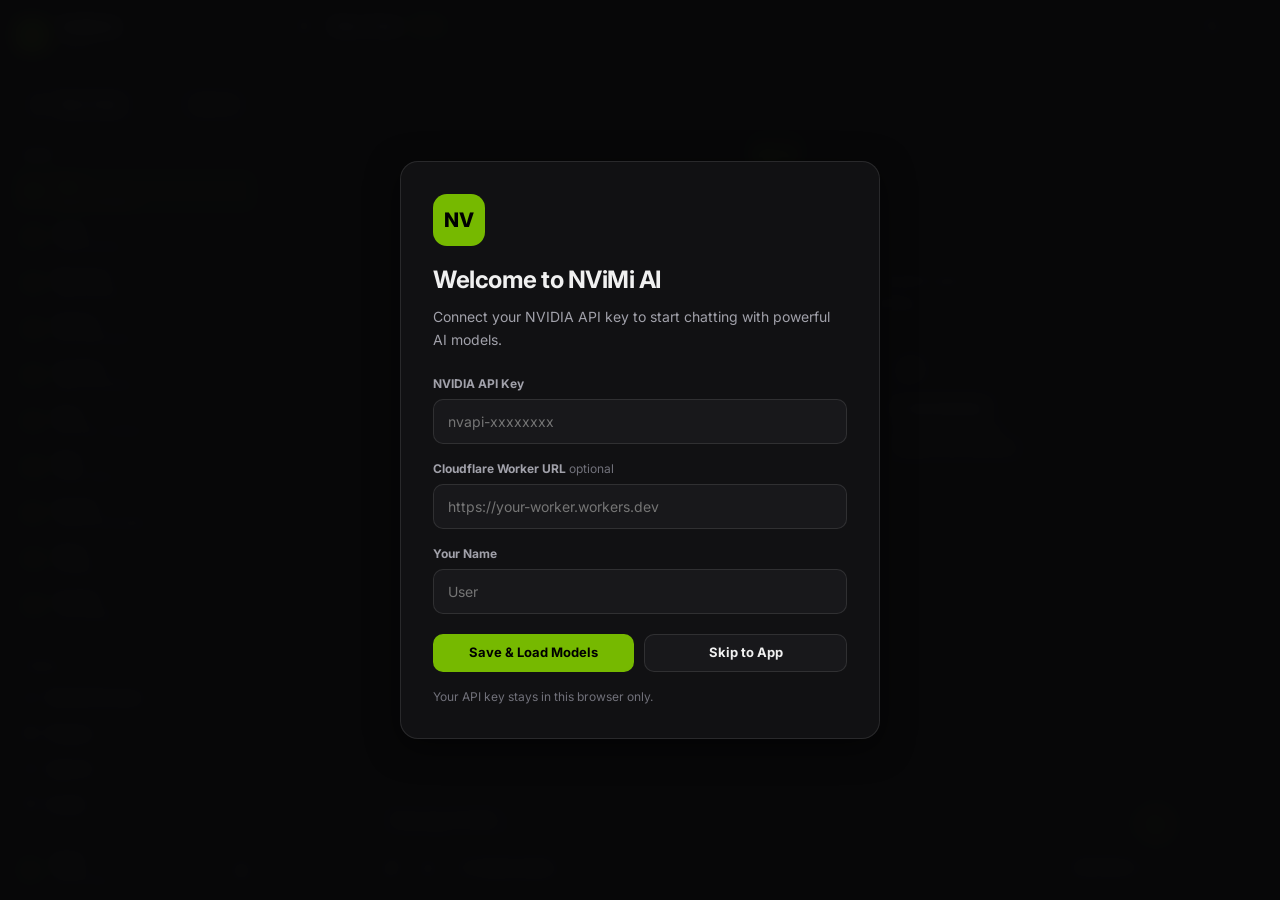
==== commit fab2dcb4: "Sync gemini test repo files" ====
--- a/index.html
+++ b/index.html
@@ -2,272 +2,253 @@
 <html lang="en">
 <head>
   <meta charset="UTF-8">
-  <meta name="viewport" content="width=device-width, initial-scale=1.0, viewport-fit=cover">
-  <meta name="theme-color" content="#0d0d0d">
+  <meta name="viewport" content="width=device-width,initial-scale=1,maximum-scale=1,user-scalable=no,viewport-fit=cover,interactive-widget=resizes-content">
+  <meta name="theme-color" content="#0a0a0b">
   <meta name="apple-mobile-web-app-capable" content="yes">
   <meta name="mobile-web-app-capable" content="yes">
   <meta name="apple-mobile-web-app-status-bar-style" content="black-translucent">
-  <meta name="apple-mobile-web-app-title" content="NVIDIA AI">
-  <title>NVIDIA AI Desktop</title>
-  <link rel="manifest" href="manifest.webmanifest">
-  <link rel="icon" href="icon.svg" type="image/svg+xml">
-  <link rel="apple-touch-icon" href="icon.svg">
+  <meta name="apple-mobile-web-app-title" content="NViMi AI">
+  <meta name="description" content="Premium NVIDIA model chat experience">
+  <title>NViMi AI</title>
+  <link rel="manifest" href="manifest.webmanifest?v=7.0.0">
+  <link rel="icon" href="data:image/svg+xml,<svg xmlns='http://www.w3.org/2000/svg' viewBox='0 0 32 32'><rect width='32' height='32' rx='6' fill='%2376B900'/><text x='50%25' y='54%25' dominant-baseline='middle' text-anchor='middle' fill='%23000' font-family='sans-serif' font-size='16' font-weight='800'>NV</text></svg>">
+  <link rel="apple-touch-icon" href="data:image/svg+xml,<svg xmlns='http://www.w3.org/2000/svg' viewBox='0 0 180 180'><rect width='180' height='180' rx='36' fill='%2376B900'/><text x='50%25' y='54%25' dominant-baseline='middle' text-anchor='middle' fill='%23000' font-family='sans-serif' font-size='90' font-weight='800'>NV</text></svg>">
   <link rel="preconnect" href="https://fonts.googleapis.com">
   <link rel="preconnect" href="https://fonts.gstatic.com" crossorigin>
-  <link href="https://fonts.googleapis.com/css2?family=Inter:wght@300;400;500;600;700&family=JetBrains+Mono:wght@400;500&display=swap" rel="stylesheet">
-  <link rel="stylesheet" href="styles.css">
+  <link href="https://fonts.googleapis.com/css2?family=Inter:wght@300..800&family=JetBrains+Mono:wght@400;500&display=swap" rel="stylesheet">
+  <link rel="stylesheet" href="styles.css?v=7.0.0">
 </head>
 <body>
-  <div class="sidebar-backdrop" id="sidebarBackdrop" data-action="close-sidebar" aria-hidden="true"></div>
-
-  <aside class="sidebar" id="sidebar">
-    <div class="sidebar-header">
-      <div class="logo-icon">N</div>
-      <div>
-        <div class="logo-text">NVIDIA AI</div>
-        <div class="logo-sub">Desktop</div>
-      </div>
-    </div>
-
-    <button class="new-chat-btn" data-action="new-chat">
-      <svg viewBox="0 0 24 24" fill="none" stroke="currentColor" stroke-width="2"><path d="M12 5v14M5 12h14"/></svg>
-      New Chat <span style="margin-left:auto;color:var(--text-muted);font-size:11px;">Ctrl K</span>
-    </button>
-
-    <nav class="sidebar-nav">
-      <div class="nav-label">AI Modes</div>
-      <div id="modeNav"></div>
-      <div class="nav-divider"></div>
-      <div class="nav-section">
-        <div class="nav-item" data-action="plugins">
-          <svg viewBox="0 0 24 24" fill="none" stroke="currentColor" stroke-width="2"><rect x="4" y="4" width="16" height="16" rx="2"/><path d="M9 9h6v6H9z"/></svg>
-          Plugins
-        </div>
-        <div class="nav-item" data-action="agents">
-          <svg viewBox="0 0 24 24" fill="none" stroke="currentColor" stroke-width="2"><path d="M12 2a3 3 0 0 0-3 3v7a3 3 0 0 0 6 0V5a3 3 0 0 0-3-3Z"/><path d="M19 10v2a7 7 0 0 1-14 0v-2"/><line x1="12" y1="19" x2="12" y2="22"/></svg>
-          Agent Swarm <span class="nav-badge" id="agentBadge">General</span>
-        </div>
-        <div class="nav-item" data-action="help">
-          <svg viewBox="0 0 24 24" fill="none" stroke="currentColor" stroke-width="2"><circle cx="12" cy="12" r="10"/><path d="M9.09 9a3 3 0 0 1 5.82 1c0 2-3 2-3 4"/><line x1="12" y1="17" x2="12.01" y2="17"/></svg>
-          Help / What modes do
-        </div>
-      </div>
-      <div class="nav-divider"></div>
-      <div class="nav-label">Chat History</div>
-      <div class="chat-search-wrap">
-        <svg viewBox="0 0 24 24" fill="none" stroke="currentColor" stroke-width="2"><circle cx="11" cy="11" r="7"/><line x1="21" y1="21" x2="16.65" y2="16.65"/></svg>
-        <input type="text" id="chatSearch" class="chat-search-input" placeholder="Search chats" data-action="chat-search" autocomplete="off" spellcheck="false">
-      </div>
-      <div id="chatHistory"></div>
-    </nav>
-
-    <button type="button" class="sidebar-footer status-card" id="statusCard" data-action="status" title="Open diagnostics and app status">
-      <div class="user-avatar" id="statusAvatar" style="background:rgba(118,185,0,0.15);color:#76B900;border:1px solid rgba(118,185,0,0.35);">L</div>
-      <div class="user-info">
-        <div class="user-name" id="statusName">Luke</div>
-        <div class="user-plan" id="statusText">Disconnected</div>
-      </div>
-      <span class="app-version-badge" id="appVersionLabel">v3.0.5</span>
-    </button>
-  </aside>
-
-  <main class="main">
-    <div class="top-bar">
-      <div class="top-bar-left">
-        <button class="toggle-sidebar" data-action="toggle-sidebar" title="Toggle sidebar" aria-label="Toggle sidebar">
-          <svg width="18" height="18" viewBox="0 0 24 24" fill="none" stroke="currentColor" stroke-width="2"><line x1="3" y1="12" x2="21" y2="12"/><line x1="3" y1="6" x2="21" y2="6"/><line x1="3" y1="18" x2="21" y2="18"/></svg>
+  <div class="sidebar-backdrop" id="sidebarBackdrop" data-action="close-sidebar"></div>
+  <div class="app-shell" id="appShell">
+    <!-- Sidebar -->
+    <aside class="sidebar" id="sidebar">
+      <div class="sidebar-header">
+        <div class="sidebar-logo">NV</div>
+        <div class="sidebar-brand">
+          <div class="sidebar-name">NViMi AI</div>
+          <div class="sidebar-version" id="sidebarVersion">v7.0.0</div>
+        </div>
+        <button class="sidebar-close" data-action="close-sidebar" aria-label="Close sidebar">
+          <svg viewBox="0 0 24 24" fill="none" stroke="currentColor" stroke-width="2"><line x1="18" y1="6" x2="6" y2="18"/><line x1="6" y1="6" x2="18" y2="18"/></svg>
         </button>
-        <div class="chat-title" id="chatTitle">NVIDIA AI Chat</div>
-        <span class="mode-indicator" id="modeIndicator">Chat</span>
-      </div>
-      <div class="top-bar-right">
-        <button class="top-btn" data-action="export-pdf" title="Export to PDF" aria-label="Export to PDF">
-          <svg width="16" height="16" viewBox="0 0 24 24" fill="none" stroke="currentColor" stroke-width="2"><path d="M14 2H6a2 2 0 0 0-2 2v16a2 2 0 0 0 2 2h12a2 2 0 0 0 2-2V8z"/><polyline points="14 2 14 8 20 8"/><line x1="16" y1="13" x2="8" y2="13"/><line x1="16" y1="17" x2="8" y2="17"/></svg>
-          <span class="tooltip">Export PDF</span>
+      </div>
+
+      <button class="sidebar-new-chat" data-action="new-chat">
+        <svg viewBox="0 0 24 24" fill="none" stroke="currentColor" stroke-width="2"><line x1="12" y1="5" x2="12" y2="19"/><line x1="5" y1="12" x2="19" y2="12"/></svg>
+        <span>New Chat</span>
+        <kbd>Ctrl K</kbd>
+      </button>
+
+      <nav class="sidebar-nav">
+        <div class="sidebar-section">
+          <div class="sidebar-section-title">Mode</div>
+          <div id="modeNav"></div>
+        </div>
+        <div class="sidebar-divider"></div>
+        <div class="sidebar-section">
+          <div class="sidebar-section-title">Tools</div>
+          <div class="sidebar-item" data-action="open-model-browser">
+            <svg viewBox="0 0 24 24" fill="none" stroke="currentColor" stroke-width="2"><path d="M12 2a3 3 0 0 0-3 3v7a3 3 0 0 0 6 0V5a3 3 0 0 0-3-3Z"/><path d="M19 10v2a7 7 0 0 1-14 0v-2"/></svg>
+            <span>Model Browser</span>
+          </div>
+          <div class="sidebar-item" data-action="plugins">
+            <svg viewBox="0 0 24 24" fill="none" stroke="currentColor" stroke-width="2"><rect x="4" y="4" width="16" height="16" rx="2"/><path d="M9 9h6v6H9z"/></svg>
+            <span>Plugins</span>
+          </div>
+          <div class="sidebar-item" data-action="agents">
+            <svg viewBox="0 0 24 24" fill="none" stroke="currentColor" stroke-width="2"><path d="M20 21v-2a4 4 0 0 0-4-4H8a4 4 0 0 0-4 4v2"/><circle cx="12" cy="7" r="4"/></svg>
+            <span>Agents</span>
+          </div>
+          <div class="sidebar-item" data-action="guide">
+            <svg viewBox="0 0 24 24" fill="none" stroke="currentColor" stroke-width="2"><circle cx="12" cy="12" r="10"/><path d="M9.09 9a3 3 0 0 1 5.82 1c0 2-3 2-3 4"/><line x1="12" y1="17" x2="12.01" y2="17"/></svg>
+            <span>Guide</span>
+          </div>
+        </div>
+        <div class="sidebar-divider"></div>
+        <div class="sidebar-section">
+          <div class="sidebar-section-title">History</div>
+          <div class="sidebar-search">
+            <svg viewBox="0 0 24 24" fill="none" stroke="currentColor" stroke-width="2"><circle cx="11" cy="11" r="7"/><line x1="21" y1="21" x2="16.65" y2="16.65"/></svg>
+            <input type="search" class="sidebar-search-input" id="chatSearch" placeholder="Search chats..." autocomplete="off" autocapitalize="none" spellcheck="false">
+          </div>
+          <div class="sidebar-history-list" id="chatHistory"></div>
+          <button class="sidebar-clear-btn" id="clearHistoryBtn" data-action="clear-all-chats" aria-label="Clear all chats">
+            <svg viewBox="0 0 24 24" fill="none" stroke="currentColor" stroke-width="2"><polyline points="3 6 5 6 21 6"/><path d="M19 6v14a2 2 0 0 1-2 2H7a2 2 0 0 1-2-2V6m3 0V4a2 2 0 0 1 2-2h4a2 2 0 0 1 2 2v2"/></svg>
+            <span>Clear all chats</span>
+          </button>
+        </div>
+      </nav>
+
+      <div class="sidebar-footer">
+        <div class="sidebar-avatar" id="statusAvatar">U</div>
+        <div class="sidebar-user">
+          <div class="sidebar-user-name" id="statusName">User</div>
+          <div class="sidebar-user-status" id="statusText">Ready</div>
+        </div>
+        <button class="sidebar-settings-btn" data-action="open-settings" aria-label="Settings">
+          <svg viewBox="0 0 24 24" fill="none" stroke="currentColor" stroke-width="2"><circle cx="12" cy="12" r="3"/><path d="M19.4 15a1.65 1.65 0 0 0 .33 1.82l.06.06a2 2 0 0 1 0 2.83 2 2 0 0 1-2.83 0l-.06-.06a1.65 1.65 0 0 0-1.82-.33 1.65 1.65 0 0 0-1 1.51V21a2 2 0 0 1-2 2 2 2 0 0 1-2-2v-.09A1.65 1.65 0 0 0 9 19.4a1.65 1.65 0 0 0-1.82.33l-.06.06a2 2 0 0 1-2.83 0 2 2 0 0 1 0-2.83l.06-.06A1.65 1.65 0 0 0 4.67 15a1.65 1.65 0 0 0-1.51-1H3a2 2 0 0 1-2-2 2 2 0 0 1 2-2h.09A1.65 1.65 0 0 0 4.67 9a1.65 1.65 0 0 0-.33-1.82l-.06-.06a2 2 0 0 1 0-2.83 2 2 0 0 1 2.83 0l.06.06A1.65 1.65 0 0 0 9 4.67a1.65 1.65 0 0 0 1-1.51V3a2 2 0 0 1 2-2 2 2 0 0 1 2 2v.09a1.65 1.65 0 0 0 1 1.51 1.65 1.65 0 0 0 1.82-.33l.06-.06a2 2 0 0 1 2.83 0 2 2 0 0 1 0 2.83l-.06.06A1.65 1.65 0 0 0 19.4 9a1.65 1.65 0 0 0 1.51 1H21a2 2 0 0 1 2 2 2 2 0 0 1-2 2h-.09a1.65 1.65 0 0 0-1.51 1z"/></svg>
         </button>
-        <button class="top-btn" data-action="share" title="Share" aria-label="Share">
-          <svg width="16" height="16" viewBox="0 0 24 24" fill="none" stroke="currentColor" stroke-width="2"><path d="M4 12v8a2 2 0 0 0 2 2h12a2 2 0 0 0 2-2v-8"/><polyline points="16 6 12 2 8 6"/><line x1="12" y1="2" x2="12" y2="15"/></svg>
-          <span class="tooltip">Share</span>
-        </button>
-        <button class="top-btn" data-action="open-settings" title="Settings" aria-label="Settings">
-          <svg width="16" height="16" viewBox="0 0 24 24" fill="none" stroke="currentColor" stroke-width="2"><circle cx="12" cy="12" r="3"/><path d="M19.4 15a1.65 1.65 0 0 0 .33 1.82l.06.06a2 2 0 0 1 0 2.83 2 2 0 0 1-2.83 0l-.06-.06a1.65 1.65 0 0 0-1.82-.33 1.65 1.65 0 0 0-1 1.51V21a2 2 0 0 1-2 2 2 2 0 0 1-2-2v-.09A1.65 1.65 0 0 0 9 19.4a1.65 1.65 0 0 0-1.82.33l-.06.06a2 2 0 0 1-2.83 0 2 2 0 0 1 0-2.83l.06-.06A1.65 1.65 0 0 0 4.67 15a1.65 1.65 0 0 0-1.51-1H3a2 2 0 0 1-2-2 2 2 0 0 1 2-2h.09A1.65 1.65 0 0 0 4.67 9a1.65 1.65 0 0 0-.33-1.82l-.06-.06a2 2 0 0 1 0-2.83 2 2 0 0 1 2.83 0l.06.06A1.65 1.65 0 0 0 9 4.67a1.65 1.65 0 0 0 1-1.51V3a2 2 0 0 1 2-2 2 2 0 0 1 2 2v.09a1.65 1.65 0 0 0 1 1.51 1.65 1.65 0 0 0 1.82-.33l.06-.06a2 2 0 0 1 2.83 0 2 2 0 0 1 0 2.83l-.06.06a1.65 1.65 0 0 0-.33 1.82V9a1.65 1.65 0 0 0 1.51 1H21a2 2 0 0 1 2 2 2 2 0 0 1-2 2h-.09a1.65 1.65 0 0 0-1.51 1z"/></svg>
-          <span class="tooltip">Settings</span>
-        </button>
-      </div>
-    </div>
-
-    <div class="chat-container" id="chatContainer">
-      <div class="chat-messages" id="chatMessages"></div>
-    </div>
-
-    <div class="input-area" id="inputArea">
-      <div class="editing-banner" id="editingBanner" style="display:none;">
-        Editing previous message. Sending will replace everything after it.
-        <button data-action="cancel-edit">Cancel</button>
-      </div>
-      <div class="input-wrapper">
-        <textarea class="input-box" id="inputBox" placeholder="Message NVIDIA AI..." rows="1"></textarea>
-        <div class="pending-attachments" id="pendingAttachments" style="display:none;"></div>
-        <div class="input-footer">
-          <div class="input-left">
-            <button class="input-tool-btn" id="attachBtn" title="Attach file" data-action="attach" aria-label="Attach file">
-              <svg width="16" height="16" viewBox="0 0 24 24" fill="none" stroke="currentColor" stroke-width="2"><path d="m21.44 11.05-9.19 9.19a6 6 0 0 1-8.49-8.49l9.19-9.19a4 4 0 0 1 5.66 5.66l-9.2 9.19a2 2 0 0 1-2.83-2.83l8.49-8.48"/></svg>
-            </button>
-            <input type="file" id="fileInput" style="display:none" multiple data-action="file-select" accept="text/*,.txt,.md,.markdown,.json,.csv,.tsv,.py,.js,.jsx,.ts,.tsx,.html,.css,.scss,.xml,.yaml,.yml,.toml,.ini,.cfg,.conf,.log,.ps1,.bat,.cmd,.sh,.sql,.java,.c,.cpp,.h,.hpp,.cs,.go,.rs,.php,.rb,.swift,.kt,.env">
-            <button class="input-tool-btn" id="voiceBtn" title="Voice input" data-action="voice" aria-label="Voice input">
-              <svg width="16" height="16" viewBox="0 0 24 24" fill="none" stroke="currentColor" stroke-width="2"><path d="M12 1a3 3 0 0 0-3 3v8a3 3 0 0 0 6 0V4a3 3 0 0 0-3-3z"/><path d="M19 10v2a7 7 0 0 1-14 0v-2"/><line x1="12" y1="19" x2="12" y2="23"/><line x1="8" y1="23" x2="16" y2="23"/></svg>
-            </button>
-            <div class="model-selector">
-              <button class="model-select-btn" id="modelSelectBtn" data-action="toggle-model-dropdown">
+      </div>
+    </aside>
+
+    <!-- Main -->
+    <main class="main-content">
+      <header class="topbar" id="topbar">
+        <div class="topbar-left">
+          <button class="topbar-menu-btn" data-action="toggle-sidebar" aria-label="Toggle sidebar">
+            <svg viewBox="0 0 24 24" fill="none" stroke="currentColor" stroke-width="2"><line x1="3" y1="12" x2="21" y2="12"/><line x1="3" y1="6" x2="21" y2="6"/><line x1="3" y1="18" x2="21" y2="18"/></svg>
+          </button>
+          <div class="topbar-title-wrap">
+            <span class="topbar-title" id="chatTitle">New Chat</span>
+            <span class="topbar-mode-badge" id="modeBadge">Chat</span>
+          </div>
+        </div>
+        <div class="topbar-right">
+          <button class="topbar-btn" data-action="share" aria-label="Copy chat">
+            <svg viewBox="0 0 24 24" fill="none" stroke="currentColor" stroke-width="2"><rect x="9" y="9" width="13" height="13" rx="2" ry="2"/><path d="M5 15H4a2 2 0 0 1-2-2V4a2 2 0 0 1 2-2h9a2 2 0 0 1 2 2v1"/></svg>
+          </button>
+          <button class="topbar-btn" data-action="status" aria-label="Status">
+            <svg viewBox="0 0 24 24" fill="none" stroke="currentColor" stroke-width="2"><polyline points="22 12 18 12 15 21 9 3 6 12 2 12"/></svg>
+          </button>
+        </div>
+      </header>
+
+      <div class="chat-area" id="chatArea">
+        <div class="chat-messages" id="chatMessages"></div>
+      </div>
+
+      <div class="composer" id="composer">
+        <div class="composer-inner">
+          <div class="composer-edit-banner" id="editBanner">
+            <span>Editing message &#8212; send to replace</span>
+            <button data-action="cancel-edit">Cancel</button>
+          </div>
+          <div class="composer-attachments" id="pendingAttachments"></div>
+          <div class="composer-row">
+            <div class="composer-box" id="composerBox">
+              <textarea class="composer-input" id="inputBox" placeholder="Message NViMi..." rows="1" autocomplete="off" autocapitalize="off" spellcheck="false" enterkeyhint="send"></textarea>
+            </div>
+            <button class="composer-send-btn" id="sendBtn" disabled aria-label="Send message"></button>
+          </div>
+          <div class="composer-footer">
+            <div class="composer-tools">
+              <button class="composer-tool-btn" id="attachBtn" data-action="attach" aria-label="Attach files">
+                <svg viewBox="0 0 24 24" fill="none" stroke="currentColor" stroke-width="2"><path d="m21.44 11.05-9.19 9.19a6 6 0 0 1-8.49-8.49l9.19-9.19a4 4 0 0 1 5.66 5.66l-9.2 9.19a2 2 0 0 1-2.83-2.83l8.49-8.48"/></svg>
+              </button>
+              <input type="file" id="fileInput" class="composer-file-input" multiple tabindex="-1" accept="image/*,text/*,application/json,application/zip,application/manifest+json,.txt,.md,.csv,.tsv,.py,.js,.jsx,.ts,.tsx,.html,.css,.scss,.xml,.yaml,.yml,.toml,.ini,.cfg,.conf,.log,.ps1,.bat,.cmd,.sh,.sql,.java,.c,.cpp,.h,.hpp,.cs,.go,.rs,.php,.rb,.swift,.kt,.dockerfile,.env,.webmanifest">
+              <button class="composer-tool-btn" id="voiceBtn" data-action="voice" aria-label="Voice input">
+                <svg viewBox="0 0 24 24" fill="none" stroke="currentColor" stroke-width="2"><path d="M12 1a3 3 0 0 0-3 3v8a3 3 0 0 0 6 0V4a3 3 0 0 0-3-3z"/><path d="M19 10v2a7 7 0 0 1-14 0v-2"/><line x1="12" y1="19" x2="12" y2="23"/><line x1="8" y1="23" x2="16" y2="23"/></svg>
+              </button>
+              <div class="composer-model-pill" id="modelPill" data-action="open-model-browser">
                 <svg viewBox="0 0 24 24" fill="none" stroke="currentColor" stroke-width="2"><path d="M12 2a3 3 0 0 0-3 3v7a3 3 0 0 0 6 0V5a3 3 0 0 0-3-3Z"/><path d="M19 10v2a7 7 0 0 1-14 0v-2"/></svg>
-                <span id="selectedModelName">Load models</span>
-                <svg width="12" height="12" viewBox="0 0 24 24" fill="none" stroke="currentColor" stroke-width="2"><polyline points="6 9 12 15 18 9"/></svg>
-              </button>
-              <div class="model-dropdown" id="modelDropdown">
-                <div class="model-dropdown-header">
-                  <button class="model-tab active" data-action="model-tab" data-tab="all">All</button>
-                  <button class="model-tab" data-action="model-tab" data-tab="favorites">Favorites</button>
-                  <button class="model-tab" data-action="model-tab" data-tab="free_endpoint">Free Endpoint</button>
-                  <button class="model-tab" data-action="model-tab" data-tab="api">API Available</button>
-                  <button class="model-tab" data-action="model-tab" data-tab="catalog">Catalog</button>
-                  <button class="model-tab" data-action="model-tab" data-tab="reasoning">Reasoning</button>
-                  <button class="model-tab" data-action="model-tab" data-tab="coding">Coding</button>
-                  <button class="model-tab" data-action="model-tab" data-tab="vision">Vision</button>
-                  <button class="model-tab" data-action="model-tab" data-tab="image">Image</button>
-                  <button class="model-tab" data-action="model-tab" data-tab="speech">Speech</button>
-                  <button class="model-tab" data-action="model-tab" data-tab="long">Long</button>
-                  <button class="model-tab" data-action="model-tab" data-tab="fast">Fast</button>
-                </div>
-                <div class="model-search">
-                  <div class="model-toolbar">
-                    <input type="text" placeholder="Search live NVIDIA models..." id="modelSearch" data-action="model-search" autocomplete="off" spellcheck="false">
-                    <button class="model-refresh-btn" type="button" data-action="refresh-models">Refresh</button>
-                  </div>
-                  <div class="model-meta" id="modelMeta"></div>
-                </div>
-                <div class="model-list" id="modelList"></div>
+                <span id="selectedModelName">Select model</span>
               </div>
             </div>
-          </div>
-          <button class="send-btn" id="sendBtn" data-action="send" disabled aria-label="Send message">
-            <svg viewBox="0 0 24 24" fill="none" stroke="currentColor" stroke-width="2"><line x1="22" y1="2" x2="11" y2="13"/><polygon points="22 2 15 22 11 13 2 9 22 2"/></svg>
-          </button>
-        </div>
-      </div>
-    </div>
-  </main>
-
+            <span class="composer-hint"><kbd>Shift+Enter</kbd> newline</span>
+          </div>
+        </div>
+      </div>
+    </main>
+  </div>
+
+  <!-- Model Browser Modal -->
+  <div class="modal-overlay" id="modelModal">
+    <div class="modal modal-lg">
+      <div class="modal-header">
+        <h2 class="modal-title">Model Browser</h2>
+        <div class="modal-header-actions">
+          <button class="topbar-btn" data-action="refresh-models" aria-label="Refresh models">
+            <svg viewBox="0 0 24 24" fill="none" stroke="currentColor" stroke-width="2"><polyline points="23 4 23 10 17 10"/><path d="M20.49 15a9 9 0 1 1 2.12-9.36L23 10"/></svg>
+          </button>
+          <button class="modal-close" data-action="close-model-browser" aria-label="Close">
+            <svg viewBox="0 0 24 24" fill="none" stroke="currentColor" stroke-width="2"><line x1="18" y1="6" x2="6" y2="18"/><line x1="6" y1="6" x2="18" y2="18"/></svg>
+          </button>
+        </div>
+      </div>
+      <div class="modal-body">
+        <div class="model-search-area">
+          <div class="model-search-box">
+            <svg viewBox="0 0 24 24" fill="none" stroke="currentColor" stroke-width="2"><circle cx="11" cy="11" r="7"/><line x1="21" y1="21" x2="16.65" y2="16.65"/></svg>
+            <input type="search" class="model-search-input" id="modelSearch" placeholder="Search models..." autocomplete="off" spellcheck="false">
+          </div>
+          <div class="model-filter-tabs" id="modelTabs">
+            <button class="model-tab active" data-action="model-filter" data-filter="all">All</button>
+            <button class="model-tab" data-action="model-filter" data-filter="favorites">Favorites</button>
+            <button class="model-tab" data-action="model-filter" data-filter="free">Free</button>
+            <button class="model-tab" data-action="model-filter" data-filter="reasoning">Reasoning</button>
+            <button class="model-tab" data-action="model-filter" data-filter="coding">Coding</button>
+            <button class="model-tab" data-action="model-filter" data-filter="vision">Vision</button>
+            <button class="model-tab" data-action="model-filter" data-filter="fast">Fast</button>
+            <button class="model-tab" data-action="model-filter" data-filter="api">API</button>
+          </div>
+        </div>
+        <div class="model-meta-bar" id="modelMeta"></div>
+        <div class="model-list" id="modelList"></div>
+      </div>
+    </div>
+  </div>
+
+  <!-- Settings Modal -->
   <div class="modal-overlay" id="settingsModal">
     <div class="modal">
       <div class="modal-header">
-        <div class="modal-title">Settings</div>
-        <button class="modal-close" data-action="close-settings" aria-label="Close settings">
-          <svg width="18" height="18" viewBox="0 0 24 24" fill="none" stroke="currentColor" stroke-width="2"><line x1="18" y1="6" x2="6" y2="18"/><line x1="6" y1="6" x2="18" y2="18"/></svg>
+        <h2 class="modal-title">Settings</h2>
+        <button class="modal-close" data-action="close-settings" aria-label="Close">
+          <svg viewBox="0 0 24 24" fill="none" stroke="currentColor" stroke-width="2"><line x1="18" y1="6" x2="6" y2="18"/><line x1="6" y1="6" x2="18" y2="18"/></svg>
         </button>
       </div>
-      <div class="modal-body">
-        <div class="setting-group">
-          <label class="setting-label">NVIDIA API Key</label>
-          <div class="setting-desc">Your nvapi- key. Stored only in this browser. Never put it in GitHub.</div>
-          <input type="password" class="setting-input" id="apiKeyInput" placeholder="nvapi-xxxxxxxx" autocomplete="off" autocapitalize="none" spellcheck="false">
-        </div>
-        <div class="setting-group">
-          <label class="setting-label">API Proxy URL</label>
-          <div class="setting-desc">Use your Cloudflare Worker URL for GitHub Pages/iPhone. Do not add /v1/... — the app appends paths itself.</div>
-          <input type="url" class="setting-input" id="proxyUrlInput" placeholder="https://nvidia-ai-proxy.lukewai.workers.dev" autocomplete="off" autocapitalize="none" spellcheck="false">
-        </div>
-        <div class="setting-group">
-          <div class="btn-row">
-            <button class="btn btn-secondary" type="button" data-action="test-connection">Test Connection</button>
-            <button class="btn btn-secondary" type="button" data-action="refresh-models-settings">Refresh Models</button>
-            <button class="btn btn-secondary" type="button" data-action="clear-key">Clear Key</button>
-          </div>
-          <div id="connectionStatus" class="connection-status" style="display:none;"></div>
-        </div>
-        <div class="setting-group">
-          <label class="setting-label">User display name</label>
-          <input type="text" class="setting-input" id="userNameInput" placeholder="Luke">
-        </div>
-        <div class="setting-group">
-          <label class="setting-label">Temperature</label>
-          <div class="setting-desc">Lower = focused. Higher = creative.</div>
-          <div style="display:flex;align-items:center;">
-            <input type="range" class="setting-slider" id="tempSlider" min="0" max="2" step="0.1" value="0.7" data-action="temp-slider">
-            <span class="slider-value" id="tempValue">0.7</span>
-          </div>
-        </div>
-        <div class="setting-group">
-          <label class="setting-label">Max Tokens</label>
-          <select class="setting-select" id="maxTokensSelect">
-            <option value="512">512 tokens</option><option value="1024">1,024 tokens</option><option value="2048" selected>2,048 tokens</option><option value="4096">4,096 tokens</option><option value="8192">8,192 tokens</option><option value="16384">16,384 tokens</option><option value="32768">32,768 tokens</option>
-          </select>
-        </div>
-        <div class="setting-group">
-          <label class="setting-label">Streaming</label>
-          <select class="setting-select" id="streamSelect">
-            <option value="yes" selected>Yes - stream text live</option>
-            <option value="no">No - wait for full response</option>
-          </select>
-        </div>
-        <div class="setting-group">
-          <label class="setting-label">Show Thinking Indicator</label>
-          <select class="setting-select" id="thinkingSelect">
-            <option value="yes" selected>Yes - show Thinking… while waiting</option>
-            <option value="no">No</option>
-          </select>
-        </div>
-        <div class="setting-group">
-          <label class="setting-label">Request Model Thinking</label>
-          <div class="setting-desc">When a model appears to support reasoning, send NVIDIA thinking parameters and show any public reasoning fields returned by the API.</div>
-          <select class="setting-select" id="forceReasoningSelect">
-            <option value="yes" selected>Yes - request public reasoning when supported</option>
-            <option value="no">No - do not add reasoning parameters</option>
-          </select>
-        </div>
-        <div class="setting-group">
-          <label class="setting-label">Stream Diagnostics</label>
-          <div class="setting-desc">Shows raw stream counters, response headers, and raw SSE/JSON samples under each assistant response so you can see what NVIDIA actually returned.</div>
-          <select class="setting-select" id="diagnosticsSelect">
-            <option value="yes" selected>Yes - show stream diagnostics</option>
-            <option value="no">No</option>
-          </select>
-        </div>
-        <div class="setting-group">
-          <label class="setting-label">Theme</label>
-          <select class="setting-select" id="themeSelect"><option value="dark" selected>Dark NVIDIA</option><option value="light">Light</option></select>
-        </div>
-        <div class="setting-group">
-          <label class="setting-label">Custom Mode Prompt</label>
-          <textarea class="setting-input" id="customPromptInput" rows="5" placeholder="Write your own system prompt for Custom mode..."></textarea>
-        </div>
-        <div class="setting-group">
-          <label class="setting-label">Backup</label>
-          <div class="setting-desc">Export or import your settings and favourites as a JSON file.</div>
-          <div class="btn-row">
-            <button class="btn btn-secondary" type="button" data-action="export-settings">Export settings</button>
-            <button class="btn btn-secondary" type="button" data-action="import-settings">Import settings</button>
-          </div>
-        </div>
-      </div>
+      <div class="modal-body" id="settingsBody"></div>
       <div class="modal-footer">
-        <button class="btn btn-secondary" data-action="close-settings">Cancel</button>
-        <button class="btn btn-primary" data-action="save-settings">Save Settings</button>
-      </div>
-    </div>
-  </div>
-
+        <button class="btn btn-sec" data-action="close-settings">Cancel</button>
+        <button class="btn btn-pri" data-action="save-settings">Save</button>
+      </div>
+    </div>
+  </div>
+
+  <!-- Side Panel -->
   <div class="panel-overlay" id="panelOverlay" data-action="close-panel"></div>
   <div class="side-panel" id="sidePanel">
     <div class="panel-header">
-      <div class="panel-title" id="panelTitle">Panel</div>
+      <h2 class="panel-title" id="panelTitle">Panel</h2>
       <button class="panel-close" data-action="close-panel" aria-label="Close panel">
-        <svg width="18" height="18" viewBox="0 0 24 24" fill="none" stroke="currentColor" stroke-width="2"><line x1="18" y1="6" x2="6" y2="18"/><line x1="6" y1="6" x2="18" y2="18"/></svg>
+        <svg viewBox="0 0 24 24" fill="none" stroke="currentColor" stroke-width="2"><line x1="18" y1="6" x2="6" y2="18"/><line x1="6" y1="6" x2="18" y2="18"/></svg>
       </button>
     </div>
     <div class="panel-body" id="panelBody"></div>
   </div>
 
+  <!-- Toasts -->
   <div class="toast-container" id="toastContainer"></div>
-  <script src="app.js"></script>
+
+  <!-- Onboarding -->
+  <div class="onboarding-overlay" id="onboardOverlay">
+    <div class="onboarding-card">
+      <div class="onboarding-logo">NV</div>
+      <h1 class="onboarding-title">Welcome to NViMi AI</h1>
+      <p class="onboarding-desc">Connect your NVIDIA API key to start chatting with powerful AI models.</p>
+      <div class="onboarding-form">
+        <div class="onboarding-field">
+          <label for="obApiKey">NVIDIA API Key</label>
+          <input type="password" id="obApiKey" placeholder="nvapi-xxxxxxxx" autocomplete="off" autocapitalize="none" spellcheck="false" enterkeyhint="done">
+        </div>
+        <div class="onboarding-field">
+          <label for="obProxy">Cloudflare Worker URL <span>optional</span></label>
+          <input type="url" id="obProxy" placeholder="https://your-worker.workers.dev" autocomplete="off" autocapitalize="none" spellcheck="false" enterkeyhint="done">
+        </div>
+        <div class="onboarding-field">
+          <label for="obName">Your Name</label>
+          <input type="text" id="obName" placeholder="User" autocomplete="off" spellcheck="false" enterkeyhint="done">
+        </div>
+      </div>
+      <div class="onboarding-actions">
+        <button class="btn btn-pri" data-action="onboard-save">Save &amp; Load Models</button>
+        <button class="btn btn-sec" data-action="onboard-skip">Skip to App</button>
+      </div>
+      <p class="onboarding-footer" id="obStatus">Your API key stays in this browser only.</p>
+    </div>
+  </div>
+
+  <script src="app.js?v=7.0.0"></script>
 </body>
 </html>
--- a/styles.css
+++ b/styles.css
@@ -1,1070 +1,1182 @@
-
+/* ================================================================
+   NViMi AI v7.0.0 — Complete Rebuild
+   NVIDIA-inspired dark theme, mobile-first architecture
+   ================================================================ */
+
+/* ── Design Tokens ────────────────────────────────────────────── */
 :root {
-  --bg-primary: #0d0d0d; --bg-secondary: #141414; --bg-tertiary: #1a1a1a;
-  --bg-hover: #222222; --bg-active: #2a2a2a; --border-color: #2a2a2a;
-  --text-primary: #e8e8e8; --text-secondary: #a0a0a0; --text-muted: #666666;
-  --nvidia-green: #76B900; --nvidia-green-hover: #8bc34a; --nvidia-green-dim: rgba(118,185,0,0.15);
-  --accent-blue: #4a9eff; --accent-purple: #a855f7; --accent-orange: #f97316; --accent-pink: #ec4899;
-  --danger: #ef4444; --success: #22c55e; --warning: #f59e0b;
-  --radius-sm: 6px; --radius-md: 10px; --radius-lg: 14px;
-  --shadow: 0 4px 20px rgba(0,0,0,0.5); --transition: all 0.2s ease;
-}
-* { margin: 0; padding: 0; box-sizing: border-box; }
-body {
-  font-family: 'Inter', -apple-system, BlinkMacSystemFont, sans-serif;
-  background: var(--bg-primary); color: var(--text-primary);
-  height: 100vh; overflow: hidden; display: flex;
-}
-::-webkit-scrollbar { width: 6px; }
-::-webkit-scrollbar-track { background: transparent; }
-::-webkit-scrollbar-thumb { background: #333; border-radius: 3px; }
-::-webkit-scrollbar-thumb:hover { background: #444; }
-
-.sidebar {
-  width: 260px; background: var(--bg-secondary); border-right: 1px solid var(--border-color);
-  display: flex; flex-direction: column; transition: var(--transition); z-index: 100;
-}
-.sidebar.collapsed { width: 0; overflow: hidden; border-right: none; }
-.sidebar-header {
-  padding: 16px; display: flex; align-items: center; gap: 10px;
-  border-bottom: 1px solid var(--border-color);
-}
-.logo-icon {
-  width: 32px; height: 32px; background: var(--nvidia-green); border-radius: var(--radius-sm);
-  display: flex; align-items: center; justify-content: center;
-  font-weight: 700; color: #000; font-size: 14px;
-}
-.logo-text { font-weight: 600; font-size: 15px; letter-spacing: -0.3px; }
-.logo-sub { font-size: 11px; color: var(--text-muted); margin-top: -2px; }
-
-.new-chat-btn {
-  margin: 12px 16px; padding: 10px 14px; background: var(--bg-tertiary);
-  border: 1px solid var(--border-color); border-radius: var(--radius-md);
-  color: var(--text-primary); font-size: 13px; font-weight: 500;
-  cursor: pointer; display: flex; align-items: center; gap: 8px;
-  transition: var(--transition);
-}
-.new-chat-btn:hover { background: var(--bg-hover); border-color: var(--nvidia-green); }
-.new-chat-btn svg { width: 16px; height: 16px; }
-
-.sidebar-nav { flex: 1; overflow-y: auto; padding: 0 8px; }
-.nav-section { margin-bottom: 4px; }
-.nav-item {
-  display: flex; align-items: center; gap: 10px; padding: 8px 12px;
-  border-radius: var(--radius-sm); color: var(--text-secondary);
-  font-size: 13px; font-weight: 500; cursor: pointer;
-  transition: var(--transition); margin: 2px 0;
-}
-.nav-item:hover { background: var(--bg-hover); color: var(--text-primary); }
-.nav-item.active { background: var(--nvidia-green-dim); color: var(--nvidia-green); }
-.nav-item svg { width: 18px; height: 18px; opacity: 0.7; flex-shrink: 0; }
-.nav-item.active svg { opacity: 1; }
-.nav-badge {
-  margin-left: auto; font-size: 10px; padding: 2px 6px;
-  background: var(--nvidia-green); color: #000; border-radius: 4px; font-weight: 700;
-}
-.nav-divider { height: 1px; background: var(--border-color); margin: 8px 12px; }
-.nav-label {
-  padding: 8px 12px 4px; font-size: 11px; font-weight: 600;
-  color: var(--text-muted); text-transform: uppercase; letter-spacing: 0.5px;
-}
-.chat-history-item {
-  display: flex; align-items: center; gap: 8px; padding: 7px 12px;
-  border-radius: var(--radius-sm); color: var(--text-secondary);
-  font-size: 12px; font-weight: 400; cursor: pointer;
-  transition: var(--transition); margin: 1px 0;
-  white-space: nowrap; overflow: hidden; text-overflow: ellipsis;
-}
-.chat-history-item:hover { background: var(--bg-hover); color: var(--text-primary); }
-.chat-history-item.active { background: var(--bg-active); color: var(--text-primary); }
-.chat-history-item svg { width: 14px; height: 14px; flex-shrink: 0; opacity: 0.5; }
-.sidebar-footer {
-  padding: 12px 16px; border-top: 1px solid var(--border-color);
-  display: flex; align-items: center; gap: 10px;
-}
-.user-avatar {
-  width: 28px; height: 28px; background: var(--nvidia-green-dim);
-  border-radius: 50%; display: flex; align-items: center; justify-content: center;
-  font-size: 12px; font-weight: 600; color: var(--nvidia-green);
-}
-.user-info { flex: 1; }
-.user-name { font-size: 12px; font-weight: 600; }
-.user-plan { font-size: 11px; color: var(--nvidia-green); }
-
-.main { flex: 1; display: flex; flex-direction: column; min-width: 0; position: relative; }
-.top-bar {
-  height: 52px; border-bottom: 1px solid var(--border-color);
-  display: flex; align-items: center; justify-content: space-between;
-  padding: 0 20px; background: var(--bg-secondary);
-}
-.top-bar-left { display: flex; align-items: center; gap: 12px; }
-.toggle-sidebar {
-  width: 32px; height: 32px; border-radius: var(--radius-sm); border: none;
-  background: transparent; color: var(--text-secondary); cursor: pointer;
-  display: flex; align-items: center; justify-content: center; transition: var(--transition);
-}
-.toggle-sidebar:hover { background: var(--bg-hover); color: var(--text-primary); }
-.chat-title { font-size: 14px; font-weight: 600; color: var(--text-primary); }
-.mode-indicator {
-  font-size: 11px; padding: 3px 10px; background: var(--nvidia-green-dim);
-  color: var(--nvidia-green); border-radius: 20px; font-weight: 600; margin-left: 8px;
-}
-.top-bar-right { display: flex; align-items: center; gap: 8px; }
-.top-btn {
-  width: 32px; height: 32px; border-radius: var(--radius-sm); border: none;
-  background: transparent; color: var(--text-secondary); cursor: pointer;
-  display: flex; align-items: center; justify-content: center;
-  transition: var(--transition); position: relative;
-}
-.top-btn:hover { background: var(--bg-hover); color: var(--text-primary); }
-.top-btn .tooltip {
-  position: absolute; bottom: -30px; left: 50%; transform: translateX(-50%);
-  background: #333; color: #fff; padding: 4px 8px; border-radius: 4px;
-  font-size: 11px; white-space: nowrap; opacity: 0; pointer-events: none; transition: var(--transition);
-}
-.top-btn:hover .tooltip { opacity: 1; }
-
-.chat-container { flex: 1; overflow-y: auto; padding: 20px 0; scroll-behavior: smooth; }
-.chat-messages {
-  max-width: 800px; margin: 0 auto; padding: 0 20px;
-  display: flex; flex-direction: column; gap: 24px;
-}
-
-.welcome-screen {
-  display: flex; flex-direction: column; align-items: center; justify-content: center;
-  min-height: 60vh; text-align: center; gap: 20px;
-}
-.welcome-logo {
-  width: 64px; height: 64px; background: var(--nvidia-green-dim);
-  border-radius: var(--radius-lg); display: flex; align-items: center; justify-content: center;
-  font-size: 28px; margin-bottom: 8px;
-}
-.welcome-title { font-size: 24px; font-weight: 700; letter-spacing: -0.5px; }
-.welcome-subtitle { font-size: 14px; color: var(--text-secondary); max-width: 400px; line-height: 1.6; }
-.welcome-cards {
-  display: grid; grid-template-columns: repeat(3, 1fr); gap: 12px;
-  max-width: 600px; width: 100%; margin-top: 8px;
-}
-.welcome-card {
-  background: var(--bg-secondary); border: 1px solid var(--border-color);
-  border-radius: var(--radius-md); padding: 16px; text-align: left;
-  cursor: pointer; transition: var(--transition);
-}
-.welcome-card:hover { border-color: var(--nvidia-green); background: var(--bg-tertiary); }
-.welcome-card-title { font-size: 13px; font-weight: 600; margin-bottom: 4px; }
-.welcome-card-desc { font-size: 12px; color: var(--text-muted); }
-
-.message { display: flex; gap: 14px; animation: fadeIn 0.3s ease; }
-@keyframes fadeIn { from { opacity: 0; transform: translateY(8px); } to { opacity: 1; transform: translateY(0); } }
-.message-avatar {
-  width: 32px; height: 32px; border-radius: 50%; flex-shrink: 0;
-  display: flex; align-items: center; justify-content: center;
-  font-size: 13px; font-weight: 600;
-}
-.message-avatar.user { background: var(--nvidia-green-dim); color: var(--nvidia-green); }
-.message-avatar.assistant { background: var(--bg-tertiary); border: 1px solid var(--border-color); }
-.message-content { flex: 1; min-width: 0; padding-top: 4px; }
-.message-header { display: flex; align-items: center; gap: 8px; margin-bottom: 6px; }
-.message-author { font-size: 13px; font-weight: 600; }
-.message-time { font-size: 11px; color: var(--text-muted); }
-.message-body { font-size: 14px; line-height: 1.7; color: var(--text-primary); word-wrap: break-word; }
-.message-body p { margin-bottom: 12px; }
-.message-body p:last-child { margin-bottom: 0; }
-.message-body ul, .message-body ol { margin: 8px 0 8px 20px; }
-.message-body li { margin: 4px 0; }
-.message-body strong { font-weight: 600; }
-.message-body em { font-style: italic; }
-.message-body a { color: var(--accent-blue); text-decoration: none; }
-.message-body a:hover { text-decoration: underline; }
-.message-body table { width: 100%; border-collapse: collapse; margin: 12px 0; font-size: 13px; }
-.message-body th, .message-body td { padding: 8px 12px; border: 1px solid var(--border-color); text-align: left; }
-.message-body th { background: var(--bg-tertiary); font-weight: 600; }
-.message-body tr:nth-child(even) { background: var(--bg-secondary); }
-.message-body blockquote { border-left: 3px solid var(--nvidia-green); padding-left: 12px; margin: 12px 0; color: var(--text-secondary); font-style: italic; }
-
-.generated-image {
-  max-width: 100%; border-radius: var(--radius-md); border: 1px solid var(--border-color);
-  margin: 12px 0; cursor: pointer; transition: var(--transition);
-}
-.generated-image:hover { border-color: var(--nvidia-green); }
-.image-actions {
-  display: flex; gap: 8px; margin-top: 8px;
-}
-.image-action-btn {
-  padding: 6px 14px; border-radius: var(--radius-sm);
-  border: 1px solid var(--border-color); background: var(--bg-tertiary);
-  color: var(--text-secondary); font-size: 12px; font-weight: 500;
-  cursor: pointer; transition: var(--transition);
-}
-.image-action-btn:hover { border-color: var(--nvidia-green); color: var(--nvidia-green); }
-.image-action-btn.primary { background: var(--nvidia-green); color: #000; border-color: var(--nvidia-green); font-weight: 600; }
-.image-action-btn.primary:hover { background: var(--nvidia-green-hover); }
-
-.code-block-wrapper {
-  margin: 12px 0; border-radius: var(--radius-md); border: 1px solid var(--border-color);
-  overflow: hidden; background: var(--bg-secondary);
-}
-.code-block-header {
-  display: flex; align-items: center; justify-content: space-between;
-  padding: 8px 12px; background: var(--bg-tertiary); border-bottom: 1px solid var(--border-color);
-}
-.code-lang { font-size: 11px; font-weight: 600; color: var(--text-muted); text-transform: uppercase; }
-.code-actions { display: flex; gap: 6px; }
-.code-action-btn {
-  padding: 4px 10px; border-radius: var(--radius-sm); border: 1px solid var(--border-color);
-  background: var(--bg-secondary); color: var(--text-secondary);
-  font-size: 11px; font-weight: 500; cursor: pointer;
-  display: flex; align-items: center; gap: 4px; transition: var(--transition);
-}
-.code-action-btn:hover { border-color: var(--nvidia-green); color: var(--nvidia-green); background: var(--nvidia-green-dim); }
-.code-action-btn svg { width: 12px; height: 12px; }
-.code-block-wrapper pre {
-  padding: 14px; overflow-x: auto; font-family: 'JetBrains Mono', monospace;
-  font-size: 13px; line-height: 1.6; background: var(--bg-secondary);
-}
-.code-block-wrapper code { font-family: 'JetBrains Mono', monospace; color: var(--text-primary); }
-.message-body code:not(pre code) {
-  background: var(--bg-tertiary); padding: 2px 6px; border-radius: 4px;
-  font-family: 'JetBrains Mono', monospace; font-size: 12px;
-  color: var(--nvidia-green); border: 1px solid var(--border-color);
-}
-
-.file-cards { display: flex; flex-direction: column; gap: 8px; margin-top: 16px; }
-.file-card {
-  display: flex; align-items: center; gap: 12px; padding: 12px 16px;
-  background: var(--bg-secondary); border: 1px solid var(--border-color);
-  border-radius: var(--radius-md); transition: var(--transition);
-}
-.file-card:hover { border-color: var(--nvidia-green); }
-.file-icon {
-  width: 40px; height: 40px; background: var(--bg-tertiary);
-  border-radius: var(--radius-sm); display: flex; align-items: center; justify-content: center;
-  font-size: 18px; flex-shrink: 0;
-}
-.file-info { flex: 1; min-width: 0; }
-.file-name { font-size: 13px; font-weight: 600; margin-bottom: 2px; }
-.file-desc { font-size: 11px; color: var(--text-muted); }
-.file-actions { display: flex; gap: 8px; }
-.file-btn {
-  padding: 6px 14px; border-radius: var(--radius-sm); border: 1px solid var(--border-color);
-  background: var(--bg-tertiary); color: var(--text-secondary);
-  font-size: 12px; font-weight: 500; cursor: pointer; transition: var(--transition);
-}
-.file-btn:hover { border-color: var(--nvidia-green); color: var(--nvidia-green); }
-.file-btn.primary { background: var(--nvidia-green); color: #000; border-color: var(--nvidia-green); font-weight: 600; }
-.file-btn.primary:hover { background: var(--nvidia-green-hover); }
-
-.thinking-block {
-  margin: 12px 0; border-radius: var(--radius-md); border: 1px solid var(--border-color);
-  background: var(--bg-secondary); overflow: hidden;
-}
-.thinking-header {
-  display: flex; align-items: center; gap: 8px;
-  padding: 10px 14px; background: var(--bg-tertiary); cursor: pointer; user-select: none;
-}
-.thinking-header svg { width: 16px; height: 16px; color: var(--accent-purple); }
-.thinking-title { font-size: 12px; font-weight: 600; color: var(--accent-purple); flex: 1; }
-.thinking-toggle { font-size: 11px; color: var(--text-muted); }
-.thinking-body {
-  padding: 14px; font-size: 13px; line-height: 1.7;
-  color: var(--text-secondary); font-style: italic; display: none;
-}
-.thinking-block.expanded .thinking-body { display: block; }
-
-.input-area {
-  border-top: 1px solid var(--border-color); background: var(--bg-secondary); padding: 16px 20px 20px;
-}
-.input-wrapper {
-  max-width: 800px; margin: 0 auto; background: var(--bg-tertiary);
-  border: 1px solid var(--border-color); border-radius: var(--radius-lg);
-  padding: 12px 14px; transition: var(--transition);
-}
-.input-wrapper:focus-within {
-  border-color: var(--nvidia-green); box-shadow: 0 0 0 3px var(--nvidia-green-dim);
-}
-.input-box {
-  width: 100%; min-height: 24px; max-height: 200px;
-  background: transparent; border: none; outline: none;
-  color: var(--text-primary); font-size: 14px;
-  font-family: inherit; resize: none; line-height: 1.5;
-}
-.input-box::placeholder { color: var(--text-muted); }
-.input-footer {
-  display: flex; align-items: center; justify-content: space-between;
-  margin-top: 8px; padding-top: 8px; border-top: 1px solid var(--border-color);
-}
-.input-left { display: flex; align-items: center; gap: 8px; }
-.input-tool-btn {
-  width: 28px; height: 28px; border-radius: var(--radius-sm); border: none;
-  background: transparent; color: var(--text-muted); cursor: pointer;
-  display: flex; align-items: center; justify-content: center; transition: var(--transition);
-}
-.input-tool-btn:hover { color: var(--text-primary); background: var(--bg-hover); }
-.input-tool-btn.active { color: var(--nvidia-green); }
-.input-tool-btn.recording { color: var(--danger); animation: pulse 1.5s infinite; }
-@keyframes pulse { 0%, 100% { opacity: 1; } 50% { opacity: 0.5; } }
-
-.model-selector { position: relative; }
-.model-select-btn {
-  display: flex; align-items: center; gap: 6px; padding: 6px 10px;
-  border-radius: var(--radius-sm); border: 1px solid var(--border-color);
-  background: var(--bg-secondary); color: var(--text-secondary);
-  font-size: 12px; font-weight: 500; cursor: pointer; transition: var(--transition);
-}
-.model-select-btn:hover { border-color: var(--nvidia-green); color: var(--text-primary); }
-.model-select-btn svg { width: 14px; height: 14px; }
-.model-dropdown {
-  position: absolute; bottom: 40px; left: 0; width: 380px; max-height: 450px;
-  background: var(--bg-secondary); border: 1px solid var(--border-color);
-  border-radius: var(--radius-md); box-shadow: var(--shadow);
-  overflow: hidden; display: none; z-index: 200;
-}
-.model-dropdown.open { display: flex; flex-direction: column; }
-.model-dropdown-header {
-  padding: 12px 14px; border-bottom: 1px solid var(--border-color);
-  display: flex; gap: 4px;
-}
-.model-tab {
-  padding: 6px 12px; border-radius: var(--radius-sm); border: none;
-  background: transparent; color: var(--text-muted);
-  font-size: 12px; font-weight: 500; cursor: pointer; transition: var(--transition);
-}
-.model-tab:hover { color: var(--text-primary); }
-.model-tab.active { background: var(--nvidia-green-dim); color: var(--nvidia-green); }
-.model-search { padding: 10px 14px; border-bottom: 1px solid var(--border-color); }
-.model-search input {
-  width: 100%; padding: 8px 12px; border-radius: var(--radius-sm);
-  border: 1px solid var(--border-color); background: var(--bg-tertiary);
-  color: var(--text-primary); font-size: 13px; outline: none;
-}
-.model-search input:focus { border-color: var(--nvidia-green); }
-
-.model-toolbar { display: flex; gap: 8px; align-items: center; }
-.model-toolbar input { flex: 1; min-width: 0; }
-.model-refresh-btn {
-  padding: 8px 10px;
-  border-radius: var(--radius-sm);
-  border: 1px solid var(--border-color);
-  background: var(--bg-tertiary);
-  color: var(--text-secondary);
-  font-size: 12px;
-  font-weight: 600;
-  cursor: pointer;
-  transition: var(--transition);
-  white-space: nowrap;
-}
-.model-refresh-btn:hover { border-color: var(--nvidia-green); color: var(--nvidia-green); background: var(--nvidia-green-dim); }
-.model-meta { margin-top: 7px; font-size: 11px; color: var(--text-muted); line-height: 1.4; }
-.tag-live { background: rgba(118,185,0,0.15); color: var(--nvidia-green); }
-.tag-code { background: rgba(74,158,255,0.15); color: var(--accent-blue); }
-.tag-embedding, .tag-rerank { background: rgba(168,85,247,0.15); color: var(--accent-purple); }
-
-.model-list { overflow-y: auto; flex: 1; }
-.model-item {
-  display: flex; align-items: center; gap: 10px; padding: 10px 14px;
-  cursor: pointer; transition: var(--transition); border-bottom: 1px solid var(--border-color);
-}
-.model-item:last-child { border-bottom: none; }
-.model-item:hover { background: var(--bg-hover); }
-.model-item.selected { background: var(--nvidia-green-dim); }
-.model-item-info { flex: 1; min-width: 0; }
-.model-item-name { font-size: 13px; font-weight: 500; margin-bottom: 2px; }
-.model-item-desc { font-size: 11px; color: var(--text-muted); }
-.model-item-tags { display: flex; gap: 4px; flex-shrink: 0; }
-.model-item-tag {
-  font-size: 9px; padding: 2px 5px; border-radius: 3px; font-weight: 600;
-}
-.tag-free { background: rgba(34,197,94,0.15); color: var(--success); }
-.tag-paid { background: rgba(245,158,11,0.15); color: var(--warning); }
-.tag-enterprise { background: rgba(168,85,247,0.15); color: var(--accent-purple); }
-.tag-vision { background: rgba(74,158,255,0.15); color: var(--accent-blue); }
-.tag-voice { background: rgba(236,72,153,0.15); color: var(--accent-pink); }
-.tag-image { background: rgba(249,115,22,0.15); color: var(--accent-orange); }
-.tag-reasoning { background: rgba(118,185,0,0.15); color: var(--nvidia-green); }
-
-.send-btn {
-  width: 32px; height: 32px; border-radius: 50%; border: none;
-  background: var(--nvidia-green); color: #000; cursor: pointer;
-  display: flex; align-items: center; justify-content: center;
-  transition: var(--transition); flex-shrink: 0;
-}
-.send-btn:hover { background: var(--nvidia-green-hover); transform: scale(1.05); }
-.send-btn.stop { background: var(--danger); color: #fff; box-shadow: 0 0 0 3px rgba(239,68,68,0.12); }
-.send-btn.stop:hover { background: #f87171; transform: scale(1.05); }
-.send-btn:disabled { opacity: 0.4; cursor: not-allowed; transform: none; }
-.send-btn svg { width: 16px; height: 16px; }
-.send-btn.stop svg { width: 15px; height: 15px; }
-
-.typing-indicator { display: flex; gap: 4px; padding: 8px 0; }
-.typing-indicator span {
-  width: 6px; height: 6px; background: var(--nvidia-green); border-radius: 50%;
-  animation: typingBounce 1.4s infinite ease-in-out;
-}
-.typing-indicator span:nth-child(2) { animation-delay: 0.2s; }
-.typing-indicator span:nth-child(3) { animation-delay: 0.4s; }
-@keyframes typingBounce { 0%, 80%, 100% { transform: scale(0); } 40% { transform: scale(1); } }
-
-.modal-overlay {
-  position: fixed; inset: 0; background: rgba(0,0,0,0.7);
-  display: none; align-items: center; justify-content: center;
-  z-index: 1000; backdrop-filter: blur(4px);
-}
-.modal-overlay.open { display: flex; }
-.modal {
-  background: var(--bg-secondary); border: 1px solid var(--border-color);
-  border-radius: var(--radius-lg); width: 520px; max-width: 90vw;
-  max-height: 85vh; overflow: hidden; display: flex; flex-direction: column;
-  box-shadow: var(--shadow); animation: modalIn 0.2s ease;
-}
-@keyframes modalIn { from { opacity: 0; transform: scale(0.95); } to { opacity: 1; transform: scale(1); } }
-.modal-header {
-  padding: 16px 20px; border-bottom: 1px solid var(--border-color);
-  display: flex; align-items: center; justify-content: space-between;
-}
-.modal-title { font-size: 16px; font-weight: 600; }
-.modal-close {
-  width: 28px; height: 28px; border-radius: var(--radius-sm); border: none;
-  background: transparent; color: var(--text-muted); cursor: pointer;
-  display: flex; align-items: center; justify-content: center;
-}
-.modal-close:hover { color: var(--text-primary); background: var(--bg-hover); }
-.modal-body { padding: 20px; overflow-y: auto; flex: 1; }
-.setting-group { margin-bottom: 20px; }
-.setting-label { font-size: 13px; font-weight: 600; margin-bottom: 8px; display: block; }
-.setting-desc { font-size: 12px; color: var(--text-muted); margin-bottom: 8px; }
-.setting-input {
-  width: 100%; padding: 10px 12px; border-radius: var(--radius-sm);
-  border: 1px solid var(--border-color); background: var(--bg-tertiary);
-  color: var(--text-primary); font-size: 13px; font-family: inherit;
-  outline: none; transition: var(--transition);
-}
-.setting-input:focus { border-color: var(--nvidia-green); }
-.setting-select {
-  width: 100%; padding: 10px 12px; border-radius: var(--radius-sm);
-  border: 1px solid var(--border-color); background: var(--bg-tertiary);
-  color: var(--text-primary); font-size: 13px; outline: none; cursor: pointer;
-}
-.setting-slider {
-  width: 100%; margin-top: 8px; -webkit-appearance: none; height: 4px;
-  border-radius: 2px; background: var(--bg-tertiary); outline: none;
-}
-.setting-slider::-webkit-slider-thumb {
-  -webkit-appearance: none; width: 16px; height: 16px; border-radius: 50%;
-  background: var(--nvidia-green); cursor: pointer; border: 2px solid var(--bg-secondary);
-}
-.slider-value { font-size: 12px; color: var(--nvidia-green); font-weight: 600; margin-left: 8px; }
-.modal-footer {
-  padding: 16px 20px; border-top: 1px solid var(--border-color);
-  display: flex; justify-content: flex-end; gap: 10px;
-}
-.btn {
-  padding: 8px 16px; border-radius: var(--radius-sm);
-  font-size: 13px; font-weight: 600; cursor: pointer; transition: var(--transition); border: none;
-}
-.btn-secondary { background: var(--bg-tertiary); color: var(--text-primary); border: 1px solid var(--border-color); }
-.btn-secondary:hover { background: var(--bg-hover); }
-.btn-primary { background: var(--nvidia-green); color: #000; }
-.btn-primary:hover { background: var(--nvidia-green-hover); }
-.btn-danger { background: rgba(239,68,68,0.15); color: var(--danger); border: 1px solid rgba(239,68,68,0.3); }
-.btn-danger:hover { background: rgba(239,68,68,0.25); }
-
-.toast-container {
-  position: fixed; bottom: 20px; right: 20px;
-  display: flex; flex-direction: column; gap: 8px; z-index: 2000; pointer-events: none;
-}
-.toast {
-  background: var(--bg-secondary); border: 1px solid var(--border-color);
-  border-radius: var(--radius-md); padding: 12px 16px;
-  display: flex; align-items: center; gap: 10px;
-  box-shadow: var(--shadow); pointer-events: all; animation: toastIn 0.3s ease;
-  min-width: 280px;
-}
-@keyframes toastIn { from { transform: translateX(100%); opacity: 0; } to { transform: translateX(0); opacity: 1; } }
-.toast-icon { width: 20px; height: 20px; flex-shrink: 0; }
-.toast.success .toast-icon { color: var(--success); }
-.toast.error .toast-icon { color: var(--danger); }
-.toast-text { font-size: 13px; font-weight: 500; }
-
-.panel-overlay {
-  position: fixed; inset: 0; background: rgba(0,0,0,0.5); display: none; z-index: 500;
-}
-.panel-overlay.open { display: block; }
-.side-panel {
-  position: fixed; right: 0; top: 0; bottom: 0; width: 420px; max-width: 90vw;
-  background: var(--bg-secondary); border-left: 1px solid var(--border-color);
-  transform: translateX(100%); transition: transform 0.3s ease; z-index: 600;
-  display: flex; flex-direction: column;
-}
-.side-panel.open { transform: translateX(0); }
-.panel-header {
-  padding: 16px 20px; border-bottom: 1px solid var(--border-color);
-  display: flex; align-items: center; justify-content: space-between;
-}
-.panel-title { font-size: 16px; font-weight: 600; }
-.panel-close {
-  width: 28px; height: 28px; border-radius: var(--radius-sm); border: none;
-  background: transparent; color: var(--text-muted); cursor: pointer;
-  display: flex; align-items: center; justify-content: center;
-}
-.panel-close:hover { color: var(--text-primary); background: var(--bg-hover); }
-.panel-body { flex: 1; overflow-y: auto; padding: 16px 20px; }
-
-.plugin-item {
-  display: flex; align-items: center; gap: 12px; padding: 12px;
-  background: var(--bg-tertiary); border: 1px solid var(--border-color);
-  border-radius: var(--radius-md); margin-bottom: 8px; transition: var(--transition);
-}
-.plugin-item:hover { border-color: var(--nvidia-green); }
-.plugin-icon {
-  width: 36px; height: 36px; border-radius: var(--radius-sm);
-  background: var(--bg-secondary); display: flex; align-items: center; justify-content: center;
-  font-size: 18px; flex-shrink: 0;
-}
-.plugin-info { flex: 1; }
-.plugin-name { font-size: 13px; font-weight: 600; margin-bottom: 2px; }
-.plugin-desc { font-size: 11px; color: var(--text-muted); }
-.toggle-switch {
-  width: 40px; height: 22px; background: var(--bg-hover); border-radius: 11px;
-  position: relative; cursor: pointer; transition: var(--transition); flex-shrink: 0;
-}
-.toggle-switch.on { background: var(--nvidia-green); }
-.toggle-switch::after {
-  content: ''; position: absolute; width: 18px; height: 18px;
-  background: #fff; border-radius: 50%; top: 2px; left: 2px;
-  transition: transform 0.2s ease;
-}
-.toggle-switch.on::after { transform: translateX(18px); }
-
-.agent-card {
-  padding: 14px; background: var(--bg-tertiary); border: 1px solid var(--border-color);
-  border-radius: var(--radius-md); margin-bottom: 10px; cursor: pointer; transition: var(--transition);
-}
-.agent-card:hover { border-color: var(--nvidia-green); }
-.agent-card.selected { border-color: var(--nvidia-green); background: var(--nvidia-green-dim); }
-.agent-header { display: flex; align-items: center; gap: 10px; margin-bottom: 6px; }
-.agent-avatar { width: 32px; height: 32px; border-radius: 50%; display: flex; align-items: center; justify-content: center; font-size: 16px; }
-.agent-name { font-size: 14px; font-weight: 600; }
-.agent-role { font-size: 11px; color: var(--nvidia-green); font-weight: 500; }
-.agent-desc { font-size: 12px; color: var(--text-muted); line-height: 1.5; }
-
-.task-item {
-  padding: 12px; background: var(--bg-tertiary); border: 1px solid var(--border-color);
-  border-radius: var(--radius-md); margin-bottom: 8px;
-}
-.task-header { display: flex; align-items: center; justify-content: space-between; margin-bottom: 6px; }
-.task-title { font-size: 13px; font-weight: 600; }
-.task-time { font-size: 11px; color: var(--text-muted); }
-.task-prompt { font-size: 12px; color: var(--text-secondary); line-height: 1.5; }
-.task-actions { display: flex; gap: 6px; margin-top: 8px; }
-.task-btn {
-  padding: 4px 10px; border-radius: var(--radius-sm); border: 1px solid var(--border-color);
-  background: var(--bg-secondary); color: var(--text-secondary);
-  font-size: 11px; font-weight: 500; cursor: pointer; transition: var(--transition);
-}
-.task-btn:hover { border-color: var(--nvidia-green); color: var(--nvidia-green); }
-
-.empty-state { text-align: center; padding: 40px 20px; color: var(--text-muted); }
-.empty-state-icon { font-size: 32px; margin-bottom: 12px; }
-.empty-state-title { font-size: 14px; font-weight: 600; color: var(--text-secondary); margin-bottom: 4px; }
-.empty-state-desc { font-size: 12px; }
-
-.add-task-form {
-  background: var(--bg-tertiary); border: 1px solid var(--border-color);
-  border-radius: var(--radius-md); padding: 12px; margin-bottom: 16px;
-}
-.add-task-form input, .add-task-form textarea {
-  width: 100%; padding: 8px 10px; border-radius: var(--radius-sm);
-  border: 1px solid var(--border-color); background: var(--bg-secondary);
-  color: var(--text-primary); font-size: 12px; font-family: inherit;
-  margin-bottom: 8px; outline: none;
-}
-.add-task-form input:focus, .add-task-form textarea:focus { border-color: var(--nvidia-green); }
-.form-row { display: flex; gap: 8px; }
-.form-row input { flex: 1; margin-bottom: 0; }
-
-.docs-section { margin-bottom: 20px; }
-.docs-section h3 { font-size: 14px; font-weight: 600; margin-bottom: 8px; color: var(--nvidia-green); }
-.docs-section p, .docs-section li { font-size: 12px; color: var(--text-secondary); line-height: 1.6; margin-bottom: 6px; }
-.docs-section ul { margin-left: 16px; }
-.docs-section code {
-  background: var(--bg-tertiary); padding: 2px 6px; border-radius: 4px;
-  font-family: 'JetBrains Mono', monospace; font-size: 11px; color: var(--nvidia-green);
-}
-.docs-section kbd {
-  background: var(--bg-hover); padding: 2px 6px; border-radius: 4px;
-  border: 1px solid var(--border-color); font-size: 11px;
-  font-family: 'JetBrains Mono', monospace;
-}
-
-.streaming-cursor {
-  display: inline-block; width: 2px; height: 18px;
-  background: var(--nvidia-green); margin-left: 2px;
-  animation: blink 1s infinite; vertical-align: middle;
-}
-@keyframes blink { 0%, 50% { opacity: 1; } 51%, 100% { opacity: 0; } }
-
-.capability-bar {
-  display: flex; gap: 4px; margin-top: 4px; flex-wrap: wrap;
-}
-.capability-tag {
-  font-size: 9px; padding: 1px 5px; border-radius: 3px; font-weight: 600;
-}
-
-@media (max-width: 768px) {
-  .welcome-cards { grid-template-columns: 1fr; }
-  .model-dropdown { width: 280px; left: auto; right: 0; }
-  .side-panel { width: 100%; }
-}
-
-
-/* GitHub Pages + iOS polish */
-html, body { min-height: 100%; min-height: 100dvh; }
-body { -webkit-text-size-adjust: 100%; touch-action: manipulation; }
-button, input, textarea, select { font: inherit; }
-.input-box, .setting-input, .setting-select, .model-search input, .add-task-form input, .add-task-form textarea {
-  font-size: 16px; /* avoids iOS zoom on focus */
-}
-.connection-status {
-  margin-top: 8px;
-  padding: 10px 12px;
-  border-radius: var(--radius-sm);
-  border: 1px solid var(--border-color);
-  background: var(--bg-tertiary);
-  color: var(--text-secondary);
-  font-size: 12px;
-  line-height: 1.5;
-  white-space: pre-wrap;
-}
-.connection-status.success { border-color: rgba(34,197,94,0.45); color: var(--success); }
-.connection-status.error { border-color: rgba(239,68,68,0.45); color: var(--danger); }
-.btn-row { display: flex; gap: 8px; flex-wrap: wrap; }
-.ios-note { font-size: 11px; color: var(--text-muted); margin-top: 6px; line-height: 1.45; }
-
-@supports (padding: max(0px)) {
-  .input-area { padding-bottom: max(20px, env(safe-area-inset-bottom)); }
-  .sidebar-footer { padding-bottom: max(12px, env(safe-area-inset-bottom)); }
-}
-
-@media (max-width: 768px) {
-  body { overflow: hidden; }
-  .main { height: 100dvh; }
-  .top-bar {
-    height: calc(52px + env(safe-area-inset-top));
-    padding: env(safe-area-inset-top) 10px 0;
-    flex-shrink: 0;
+  --bg-base: #0a0a0b;
+  --bg-elevated: #111113;
+  --bg-surface: #18181b;
+  --bg-hover: #1e1e22;
+  --bg-active: #252529;
+  --bg-overlay: rgba(0,0,0,0.75);
+
+  --border-subtle: rgba(255,255,255,0.06);
+  --border-default: rgba(255,255,255,0.1);
+  --border-strong: rgba(255,255,255,0.15);
+  --border-focus: rgba(118,185,0,0.5);
+
+  --text-primary: #f0f0f0;
+  --text-secondary: #a1a1aa;
+  --text-tertiary: #71717a;
+  --text-disabled: #52525b;
+
+  --accent: #76B900;
+  --accent-hover: #8fd400;
+  --accent-dim: rgba(118,185,0,0.12);
+  --accent-glow: rgba(118,185,0,0.25);
+  --accent-strong: rgba(118,185,0,0.35);
+
+  --blue: #60a5fa;
+  --purple: #c084fc;
+  --orange: #fb923c;
+  --pink: #f472b6;
+  --cyan: #22d3ee;
+  --danger: #ef4444;
+  --danger-bg: rgba(239,68,68,0.1);
+  --success: #22c55e;
+  --success-bg: rgba(34,197,94,0.1);
+  --warning: #f59e0b;
+  --warning-bg: rgba(245,158,11,0.1);
+
+  --font-sans: 'Inter', -apple-system, BlinkMacSystemFont, 'Segoe UI', sans-serif;
+  --font-mono: 'JetBrains Mono', ui-monospace, SFMono-Regular, Menlo, Monaco, monospace;
+
+  --radius-sm: 6px;
+  --radius-md: 10px;
+  --radius-lg: 14px;
+  --radius-xl: 18px;
+  --radius-full: 9999px;
+
+  --shadow-sm: 0 1px 2px rgba(0,0,0,0.3);
+  --shadow-md: 0 4px 16px rgba(0,0,0,0.4);
+  --shadow-lg: 0 8px 32px rgba(0,0,0,0.5);
+
+  --ease-fast: 0.12s ease;
+  --ease: 0.2s ease;
+  --ease-slow: 0.3s ease;
+
+  --sidebar-w: 272px;
+  --topbar-h: 52px;
+  --composer-min: 56px;
+}
+
+/* ── Reset ────────────────────────────────────────────────────── */
+*,*::before,*::after{margin:0;padding:0;box-sizing:border-box}
+
+html,body{
+  height:100%;height:100dvh;overflow:hidden;
+  -webkit-text-size-adjust:100%;
+  touch-action:manipulation;
+  -webkit-tap-highlight-color:transparent;
+}
+
+body{
+  font-family:var(--font-sans);font-size:14px;line-height:1.5;
+  background:var(--bg-base);color:var(--text-primary);
+  display:flex;-webkit-font-smoothing:antialiased;-moz-osx-font-smoothing:grayscale;
+}
+
+button,input,textarea,select{
+  font:inherit;color:inherit;-webkit-appearance:none;appearance:none;
+}
+button{cursor:pointer;background:none;border:none;}
+
+::-webkit-scrollbar{width:4px;height:4px}
+::-webkit-scrollbar-track{background:transparent}
+::-webkit-scrollbar-thumb{background:rgba(255,255,255,0.08);border-radius:2px}
+::-webkit-scrollbar-thumb:hover{background:rgba(255,255,255,0.14)}
+
+::selection{background:var(--accent-dim);color:var(--text-primary)}
+
+/* ── App Shell ────────────────────────────────────────────────── */
+.app-shell{
+  display:flex;width:100%;
+  height:calc(var(--vvh,1dvh)*100);
+  overflow:hidden;
+}
+
+/* ── Sidebar ──────────────────────────────────────────────────── */
+.sidebar{
+  width:var(--sidebar-w);min-width:var(--sidebar-w);
+  background:var(--bg-elevated);border-right:1px solid var(--border-subtle);
+  display:flex;flex-direction:column;z-index:100;
+  transition:width var(--ease-slow),min-width var(--ease-slow);
+}
+.sidebar.collapsed{width:0;min-width:0;overflow:hidden;border-right:none;}
+
+.sidebar-header{
+  padding:16px;display:flex;align-items:center;gap:12px;
+  border-bottom:1px solid var(--border-subtle);flex-shrink:0;
+}
+
+.sidebar-logo{
+  width:32px;height:32px;background:var(--accent);
+  border-radius:var(--radius-md);display:flex;align-items:center;justify-content:center;
+  font-weight:800;font-size:12px;color:#000;letter-spacing:-.5px;flex-shrink:0;
+}
+
+.sidebar-brand{min-width:0}
+.sidebar-name{font-size:14px;font-weight:700;letter-spacing:-.3px;color:var(--text-primary)}
+.sidebar-version{font-size:11px;color:var(--text-tertiary);margin-top:1px}
+
+.sidebar-close{
+  display:none;width:32px;height:32px;border-radius:var(--radius-md);
+  align-items:center;justify-content:center;color:var(--text-tertiary);margin-left:auto;
+}
+.sidebar-close:hover{background:var(--bg-hover);color:var(--text-primary)}
+.sidebar-close svg{width:16px;height:16px}
+
+.sidebar-new-chat{
+  margin:12px 16px;padding:10px 16px;
+  background:var(--bg-surface);border:1px solid var(--border-default);
+  border-radius:var(--radius-md);color:var(--text-primary);
+  font-size:13px;font-weight:600;display:flex;align-items:center;gap:10px;
+  transition:var(--ease);flex-shrink:0;
+}
+.sidebar-new-chat:hover{border-color:var(--accent);background:var(--accent-dim)}
+.sidebar-new-chat svg{width:15px;height:15px}
+.sidebar-new-chat kbd{margin-left:auto;font-size:10px;color:var(--text-tertiary);font-weight:500}
+
+.sidebar-nav{flex:1;overflow-y:auto;padding:0 12px;min-height:0}
+
+.sidebar-section{margin-bottom:8px}
+.sidebar-section-title{
+  padding:10px 10px 6px;font-size:10px;font-weight:700;
+  text-transform:uppercase;letter-spacing:.08em;color:var(--text-tertiary);
+}
+
+.sidebar-item{
+  display:flex;align-items:center;gap:10px;padding:8px 10px;
+  border-radius:var(--radius-md);color:var(--text-secondary);
+  font-size:13px;font-weight:500;cursor:pointer;transition:var(--ease-fast);
+}
+.sidebar-item:hover{background:var(--bg-hover);color:var(--text-primary)}
+.sidebar-item.active{background:var(--accent-dim);color:var(--accent)}
+.sidebar-item svg{width:16px;height:16px;flex-shrink:0;opacity:.65}
+.sidebar-item.active svg{opacity:1}
+
+.sidebar-divider{height:1px;background:var(--border-subtle);margin:10px 16px}
+
+.sidebar-search{
+  display:flex;align-items:center;gap:8px;margin:0 16px 8px;
+  padding:7px 12px;background:var(--bg-surface);
+  border:1px solid var(--border-subtle);border-radius:var(--radius-md);
+  transition:var(--ease-fast);
+}
+.sidebar-search:focus-within{border-color:var(--accent);box-shadow:0 0 0 2px var(--accent-glow)}
+.sidebar-search svg{width:14px;height:14px;color:var(--text-tertiary);flex-shrink:0}
+.sidebar-search-input{
+  flex:1;min-width:0;background:transparent;border:none;outline:none;
+  color:var(--text-primary);font-size:13px;
+}
+.sidebar-search-input::placeholder{color:var(--text-disabled)}
+
+.sidebar-history-list{display:flex;flex-direction:column;gap:1px;padding:0 4px}
+
+.chat-history-item{
+  display:flex;align-items:center;gap:8px;
+  padding:7px 28px 7px 10px;border-radius:var(--radius-md);
+  color:var(--text-secondary);font-size:12px;font-weight:400;
+  cursor:pointer;transition:var(--ease-fast);position:relative;
+  min-height:36px;max-height:40px;overflow:hidden;
+}
+.chat-history-item:hover{background:var(--bg-hover);color:var(--text-primary)}
+.chat-history-item.active{background:var(--bg-active);color:var(--text-primary)}
+.chat-history-item.pinned svg{color:var(--accent);opacity:1}
+.chat-history-item svg{width:13px;height:13px;flex-shrink:0;opacity:.45}
+.chat-history-item:hover svg{opacity:.7}
+
+.chat-history-title{flex:1;min-width:0;overflow:hidden;text-overflow:ellipsis;white-space:nowrap}
+
+.chat-history-actions{
+  position:absolute;right:4px;top:50%;transform:translateY(-50%);
+  display:flex;align-items:center;gap:1px;
+  opacity:0;transition:opacity var(--ease-fast);
+}
+.chat-history-item:hover .chat-history-actions,
+.chat-history-item.active .chat-history-actions{opacity:1}
+@media(hover:none){.chat-history-actions{opacity:1}}
+
+.chat-action-btn{
+  width:26px;height:26px;border-radius:var(--radius-sm);
+  display:flex;align-items:center;justify-content:center;
+  color:var(--text-tertiary);font-size:12px;transition:var(--ease-fast);
+}
+.chat-action-btn:hover{background:var(--bg-hover);color:var(--text-primary)}
+.chat-action-btn.danger:hover{background:var(--danger-bg);color:var(--danger)}
+.chat-action-btn svg{width:13px;height:13px}
+
+.sidebar-clear-btn{
+  display:none;align-items:center;gap:8px;margin:8px 4px;
+  padding:7px 10px;border-radius:var(--radius-md);
+  color:var(--text-tertiary);font-size:11px;font-weight:600;
+  transition:var(--ease-fast);width:calc(100% - 8px);
+}
+.sidebar-clear-btn:hover{background:var(--danger-bg);color:var(--danger)}
+.sidebar-clear-btn svg{width:13px;height:13px}
+
+.sidebar-footer{
+  padding:12px 16px;border-top:1px solid var(--border-subtle);
+  display:flex;align-items:center;gap:10px;flex-shrink:0;
+}
+
+.sidebar-avatar{
+  width:28px;height:28px;background:var(--accent-dim);
+  border:1px solid var(--accent-strong);border-radius:var(--radius-full);
+  display:flex;align-items:center;justify-content:center;
+  font-size:11px;font-weight:700;color:var(--accent);flex-shrink:0;
+}
+
+.sidebar-user{flex:1;min-width:0}
+.sidebar-user-name{font-size:12px;font-weight:600;color:var(--text-primary)}
+.sidebar-user-status{font-size:11px;color:var(--text-tertiary);margin-top:1px}
+
+.sidebar-settings-btn{
+  width:28px;height:28px;border-radius:var(--radius-md);
+  display:flex;align-items:center;justify-content:center;
+  color:var(--text-tertiary);transition:var(--ease-fast);
+}
+.sidebar-settings-btn:hover{background:var(--bg-hover);color:var(--text-primary)}
+.sidebar-settings-btn svg{width:15px;height:15px}
+
+/* ── Sidebar Backdrop ─────────────────────────────────────────── */
+.sidebar-backdrop{display:none}
+
+/* ── Main Content ─────────────────────────────────────────────── */
+.main-content{
+  flex:1;display:flex;flex-direction:column;min-width:0;
+  position:relative;background:var(--bg-base);
+  height:calc(var(--vvh,1dvh)*100);overflow:hidden;
+}
+
+/* ── Topbar ───────────────────────────────────────────────────── */
+.topbar{
+  height:var(--topbar-h);min-height:var(--topbar-h);
+  border-bottom:1px solid var(--border-subtle);
+  display:flex;align-items:center;justify-content:space-between;
+  padding:0 16px;background:var(--bg-elevated);flex-shrink:0;z-index:10;
+}
+
+.topbar-left{display:flex;align-items:center;gap:12px;min-width:0}
+.topbar-right{display:flex;align-items:center;gap:4px}
+
+.topbar-menu-btn{
+  width:32px;height:32px;border-radius:var(--radius-md);
+  display:flex;align-items:center;justify-content:center;
+  color:var(--text-tertiary);transition:var(--ease-fast);
+}
+.topbar-menu-btn:hover{background:var(--bg-hover);color:var(--text-primary)}
+.topbar-menu-btn svg{width:18px;height:18px}
+
+.topbar-title-wrap{min-width:0;display:flex;align-items:center;gap:8px}
+.topbar-title{
+  font-size:14px;font-weight:600;color:var(--text-primary);
+  white-space:nowrap;overflow:hidden;text-overflow:ellipsis;
+}
+
+.topbar-mode-badge{
+  display:inline-flex;align-items:center;padding:2px 8px;
+  background:var(--accent-dim);border:1px solid var(--accent-strong);
+  border-radius:var(--radius-full);font-size:10px;font-weight:700;
+  color:var(--accent);flex-shrink:0;
+}
+
+.topbar-btn{
+  width:32px;height:32px;border-radius:var(--radius-md);
+  display:flex;align-items:center;justify-content:center;
+  color:var(--text-tertiary);transition:var(--ease-fast);
+}
+.topbar-btn:hover{background:var(--bg-hover);color:var(--text-primary)}
+.topbar-btn svg{width:16px;height:16px}
+.topbar-btn.loading svg{animation:spin 1s linear infinite}
+@keyframes spin{to{transform:rotate(360deg)}}
+
+/* ── Chat Area ────────────────────────────────────────────────── */
+.chat-area{
+  flex:1;overflow-y:auto;overflow-x:hidden;
+  scroll-behavior:smooth;position:relative;
+  overscroll-behavior-y:contain;-webkit-overflow-scrolling:touch;
+}
+
+.chat-messages{
+  max-width:800px;margin:0 auto;
+  padding:24px 20px 16px;
+  display:flex;flex-direction:column;gap:20px;
+  min-height:100%;
+}
+
+/* Welcome */
+.chat-welcome{
+  display:flex;flex-direction:column;align-items:center;
+  justify-content:center;min-height:50vh;text-align:center;
+  gap:20px;padding:32px 16px;
+}
+
+.chat-welcome-logo{
+  width:64px;height:64px;background:var(--accent-dim);
+  border:1px solid var(--accent-strong);border-radius:var(--radius-xl);
+  display:flex;align-items:center;justify-content:center;
+  font-size:28px;font-weight:800;color:var(--accent);
+}
+
+.chat-welcome-title{font-size:26px;font-weight:700;letter-spacing:-.5px}
+.chat-welcome-sub{font-size:14px;color:var(--text-secondary);max-width:400px;line-height:1.65}
+
+.chat-welcome-cards{
+  display:grid;grid-template-columns:repeat(3,1fr);
+  gap:12px;max-width:540px;width:100%;
+}
+
+.chat-welcome-card{
+  background:var(--bg-surface);border:1px solid var(--border-default);
+  border-radius:var(--radius-lg);padding:20px;text-align:left;
+  cursor:pointer;transition:var(--ease);
+}
+.chat-welcome-card:hover{
+  border-color:var(--accent);background:var(--accent-dim);
+  transform:translateY(-1px);box-shadow:0 0 20px var(--accent-glow);
+}
+
+.welcome-card-icon{
+  width:32px;height:32px;background:var(--bg-elevated);
+  border:1px solid var(--border-default);border-radius:var(--radius-md);
+  display:flex;align-items:center;justify-content:center;margin-bottom:12px;
+}
+.welcome-card-icon svg{width:16px;height:16px}
+.welcome-card-title{font-size:13px;font-weight:700;margin-bottom:4px}
+.welcome-card-desc{font-size:11px;color:var(--text-tertiary);line-height:1.5}
+
+/* ── Messages ─────────────────────────────────────────────────── */
+.message{
+  display:flex;gap:12px;
+  animation:msg-in .2s ease;
+}
+@keyframes msg-in{from{opacity:0;transform:translateY(4px)}to{opacity:1;transform:translateY(0)}}
+
+.message-avatar{
+  width:30px;height:30px;border-radius:var(--radius-full);flex-shrink:0;
+  display:flex;align-items:center;justify-content:center;
+  font-size:11px;font-weight:700;
+}
+.message-avatar.user{
+  background:var(--accent-dim);border:1px solid var(--accent-strong);color:var(--accent);
+}
+.message-avatar.assistant{
+  background:var(--bg-surface);border:1px solid var(--border-default);color:var(--text-secondary);
+}
+
+.message-body{flex:1;min-width:0;padding-top:2px}
+
+.message-header{
+  display:flex;align-items:center;gap:8px;margin-bottom:8px;flex-wrap:wrap;
+}
+.message-author{font-size:13px;font-weight:600;color:var(--text-primary)}
+.message-time{font-size:11px;color:var(--text-disabled)}
+.message-model-tag{
+  font-size:10px;padding:1px 7px;background:var(--bg-surface);
+  border:1px solid var(--border-subtle);border-radius:var(--radius-full);
+  color:var(--text-tertiary);font-weight:600;
+}
+
+.message-content{
+  font-size:14px;line-height:1.7;color:var(--text-primary);
+  word-wrap:break-word;overflow-wrap:anywhere;
+}
+.message-content p{margin-bottom:10px}
+.message-content p:last-child{margin-bottom:0}
+.message-content ul,.message-content ol{margin:8px 0 8px 20px}
+.message-content li{margin:3px 0}
+.message-content a{color:var(--blue);text-decoration:none}
+.message-content a:hover{text-decoration:underline}
+.message-content table{width:100%;border-collapse:collapse;margin:10px 0;font-size:13px}
+.message-content th,.message-content td{padding:7px 10px;border:1px solid var(--border-default);text-align:left}
+.message-content th{background:var(--bg-surface);font-weight:600;font-size:12px;color:var(--text-secondary)}
+.message-content tr:nth-child(even){background:rgba(255,255,255,.02)}
+.message-content blockquote{
+  border-left:3px solid var(--accent);padding-left:12px;
+  margin:10px 0;color:var(--text-secondary);
+}
+.message-content code:not(pre code){
+  background:var(--bg-surface);padding:2px 5px;border-radius:4px;
+  font-family:var(--font-mono);font-size:12px;
+  color:var(--accent);border:1px solid var(--border-subtle);
+}
+
+/* Message Actions */
+.message-actions{
+  display:flex;gap:6px;margin-top:10px;
+  opacity:0;transition:opacity var(--ease-fast);
+}
+.message:hover .message-actions{opacity:1}
+@media(hover:none){.message-actions{opacity:1}}
+
+.msg-action-btn{
+  padding:4px 10px;border-radius:var(--radius-sm);
+  border:1px solid var(--border-subtle);background:var(--bg-surface);
+  color:var(--text-tertiary);font-size:11px;font-weight:600;
+  display:flex;align-items:center;gap:4px;transition:var(--ease-fast);
+}
+.msg-action-btn:hover{border-color:var(--accent);color:var(--accent);background:var(--accent-dim)}
+.msg-action-btn svg{width:12px;height:12px}
+.msg-action-btn.primary{background:var(--accent);color:#000;border-color:var(--accent)}
+.msg-action-btn.primary:hover{background:var(--accent-hover)}
+
+/* ── Code Blocks ──────────────────────────────────────────────── */
+.code-block-wrapper{
+  margin:12px 0;border-radius:var(--radius-md);
+  border:1px solid var(--border-default);overflow:hidden;
+  background:var(--bg-elevated);
+}
+
+.code-block-header{
+  display:flex;align-items:center;justify-content:space-between;
+  padding:7px 12px;background:var(--bg-surface);
+  border-bottom:1px solid var(--border-subtle);
+}
+
+.code-lang{
+  font-size:10px;font-weight:700;color:var(--text-tertiary);
+  text-transform:uppercase;letter-spacing:.03em;
+}
+.code-filename{font-size:11px;color:var(--text-disabled);margin-left:8px;font-family:var(--font-mono)}
+
+.code-actions{display:flex;gap:6px}
+
+.code-action-btn{
+  padding:3px 10px;border-radius:var(--radius-sm);
+  border:1px solid var(--border-subtle);background:var(--bg-elevated);
+  color:var(--text-tertiary);font-size:11px;font-weight:600;
+  transition:var(--ease-fast);
+}
+.code-action-btn:hover{border-color:var(--accent);color:var(--accent);background:var(--accent-dim)}
+
+.code-block-wrapper pre{
+  padding:12px;overflow-x:auto;
+  font-family:var(--font-mono);font-size:13px;line-height:1.6;
+  background:var(--bg-elevated);
+}
+.code-block-wrapper code{font-family:var(--font-mono);color:var(--text-primary)}
+
+/* ── Generated Files ──────────────────────────────────────────── */
+.generated-files{
+  margin:12px 0;padding:12px;
+  border:1px solid var(--accent-strong);
+  background:var(--accent-dim);border-radius:var(--radius-lg);
+}
+
+.gen-files-header{
+  display:flex;align-items:center;justify-content:space-between;
+  gap:12px;margin-bottom:10px;flex-wrap:wrap;
+}
+.gen-files-header strong{font-size:13px;font-weight:700;color:var(--accent)}
+.gen-files-header span{font-size:11px;color:var(--text-tertiary)}
+
+.gen-file-card{
+  display:flex;align-items:center;gap:12px;
+  padding:8px 10px;background:var(--bg-elevated);
+  border:1px solid var(--border-default);border-radius:var(--radius-md);
+  margin-top:6px;
+}
+
+.gen-file-icon{
+  width:32px;height:32px;border-radius:var(--radius-md);
+  background:var(--bg-surface);display:flex;align-items:center;
+  justify-content:center;font-size:9px;font-weight:800;
+  color:var(--accent);border:1px solid var(--border-subtle);flex-shrink:0;
+}
+
+.gen-file-info{flex:1;min-width:0}
+.gen-file-name{font-size:12px;font-weight:600;white-space:nowrap;overflow:hidden;text-overflow:ellipsis}
+.gen-file-meta{font-size:11px;color:var(--text-tertiary);margin-top:1px}
+
+.gen-file-actions{display:flex;gap:6px;flex-shrink:0}
+
+.gen-file-btn{
+  padding:4px 10px;border-radius:var(--radius-sm);
+  border:1px solid var(--border-default);background:var(--bg-surface);
+  color:var(--text-secondary);font-size:11px;font-weight:600;
+  transition:var(--ease-fast);
+}
+.gen-file-btn:hover{border-color:var(--accent);color:var(--accent);background:var(--accent-dim)}
+.gen-file-btn.primary{background:var(--accent);color:#000;border-color:var(--accent)}
+.gen-file-btn.primary:hover{background:var(--accent-hover)}
+
+/* ── Activity / Thinking ──────────────────────────────────────── */
+.think-panel{
+  margin:10px 0;border-radius:var(--radius-lg);
+  border:1px solid var(--border-default);background:var(--bg-elevated);
+  overflow:hidden;
+}
+
+.think-summary{
+  display:flex;align-items:center;gap:10px;
+  padding:8px 12px;background:var(--bg-surface);
+  cursor:pointer;user-select:none;
+}
+.think-summary::-webkit-details-marker{display:none}
+
+.think-icon{
+  width:22px;height:22px;border-radius:var(--radius-sm);
+  background:rgba(168,85,247,.12);border:1px solid rgba(168,85,247,.25);
+  display:flex;align-items:center;justify-content:center;
+  font-size:9px;font-weight:800;color:var(--purple);flex-shrink:0;
+}
+
+.think-title{font-size:11px;font-weight:700;color:var(--purple);flex:1}
+.think-status{font-size:11px;color:var(--text-tertiary)}
+
+.think-body{padding:12px;font-size:12px;line-height:1.6;color:var(--text-secondary)}
+
+.think-section-label{
+  font-size:10px;font-weight:700;text-transform:uppercase;
+  letter-spacing:.06em;color:var(--accent);margin:8px 0 4px;
+}
+
+.think-text{
+  white-space:pre-wrap;color:var(--text-secondary);
+  font-style:italic;font-size:11px;line-height:1.55;
+  border-bottom:1px solid var(--border-subtle);
+  padding-bottom:8px;margin-bottom:8px;
+}
+
+.activity-grid{
+  display:grid;grid-template-columns:repeat(2,1fr);
+  gap:6px;margin-bottom:8px;
+}
+.activity-grid-item{
+  padding:6px 8px;border:1px solid var(--border-subtle);
+  border-radius:var(--radius-sm);background:var(--bg-surface);
+}
+.activity-grid-item span{display:block;font-size:9px;color:var(--text-tertiary);text-transform:uppercase;letter-spacing:.03em}
+.activity-grid-item strong{display:block;margin-top:2px;font-size:11px;color:var(--text-primary);font-weight:600}
+
+.finish-warning{
+  margin:0 0 8px;padding:7px 10px;border-radius:var(--radius-sm);
+  border:1px solid rgba(245,158,11,.3);background:var(--warning-bg);
+  color:#fbbf24;font-size:11px;
+}
+
+/* ── Web Search Card ──────────────────────────────────────────── */
+.search-card{
+  margin:10px 0 12px;padding:10px;
+  border:1px solid rgba(96,165,250,.2);border-radius:var(--radius-lg);
+  background:rgba(96,165,250,.05);
+}
+.search-card-kicker{font-size:10px;font-weight:800;text-transform:uppercase;letter-spacing:.06em;color:var(--blue)}
+.search-card-title{margin-top:3px;font-size:13px;font-weight:700}
+.search-card-meta{margin-top:2px;font-size:11px;color:var(--text-tertiary)}
+.search-card-sources{margin-top:6px}
+.search-card-sources ol{margin:4px 0 0 18px}
+.search-card-sources li{font-size:11px;margin:2px 0}
+
+/* ── Typing Indicator ─────────────────────────────────────────── */
+.typing-indicator{display:inline-flex;gap:3px;align-items:center}
+.typing-indicator span{
+  width:5px;height:5px;background:var(--accent);border-radius:50%;
+  animation:typing 1.4s infinite ease-in-out;
+}
+.typing-indicator span:nth-child(2){animation-delay:.2s}
+.typing-indicator span:nth-child(3){animation-delay:.4s}
+@keyframes typing{0%,80%,100%{transform:scale(.6);opacity:.4}40%{transform:scale(1);opacity:1}}
+
+/* ── Composer ─────────────────────────────────────────────────── */
+.composer{
+  border-top:1px solid var(--border-subtle);
+  background:var(--bg-elevated);flex-shrink:0;position:relative;z-index:20;
+  padding:12px 16px 16px;
+  padding-bottom:calc(16px + env(safe-area-inset-bottom,0px));
+}
+
+.composer-inner{max-width:800px;margin:0 auto}
+
+.composer-edit-banner{
+  display:none;align-items:center;justify-content:space-between;gap:12px;
+  padding:7px 10px;margin-bottom:10px;
+  border:1px solid var(--accent);background:var(--accent-dim);
+  border-radius:var(--radius-md);font-size:11px;color:var(--accent);font-weight:600;
+}
+.composer-edit-banner button{
+  padding:2px 8px;border:1px solid var(--accent);border-radius:var(--radius-sm);
+  background:transparent;color:var(--accent);font-size:10px;font-weight:700;cursor:pointer;
+}
+
+.composer-row{display:flex;align-items:flex-end;gap:8px}
+
+.composer-box{
+  flex:1;background:var(--bg-surface);
+  border:1px solid var(--border-default);border-radius:var(--radius-lg);
+  padding:10px 14px;transition:var(--ease);
+  min-height:46px;max-height:160px;overflow-y:auto;
+}
+.composer-box:focus-within{
+  border-color:var(--accent);box-shadow:0 0 0 2px var(--accent-glow);
+}
+
+.composer-input{
+  width:100%;min-height:22px;max-height:160px;
+  background:transparent;border:none;outline:none;
+  color:var(--text-primary);font-size:16px;
+  font-family:inherit;resize:none;line-height:1.55;
+  display:block;overflow-y:auto;
+}
+.composer-input::placeholder{color:var(--text-disabled)}
+
+.composer-attachments{
+  display:flex;flex-wrap:wrap;gap:6px;margin-bottom:8px;
+}
+
+.attachment-chip{
+  display:flex;align-items:center;gap:8px;
+  padding:5px 8px;background:var(--bg-surface);
+  border:1px solid var(--border-default);border-radius:var(--radius-md);
+  max-width:240px;min-width:0;
+}
+.attachment-chip-add{cursor:pointer;color:var(--text-primary);padding:5px 10px}
+.attachment-chip-add:hover{border-color:var(--accent);background:var(--accent-dim)}
+
+.attachment-icon{
+  width:20px;height:20px;border-radius:var(--radius-full);
+  background:var(--accent-dim);display:flex;align-items:center;
+  justify-content:center;font-size:8px;font-weight:800;
+  color:var(--accent);flex-shrink:0;
+}
+
+.attachment-info{min-width:0}
+.attachment-name{font-size:11px;font-weight:600;white-space:nowrap;overflow:hidden;text-overflow:ellipsis}
+.attachment-meta{font-size:10px;color:var(--text-tertiary)}
+
+.attachment-remove{
+  width:18px;height:18px;border-radius:var(--radius-full);
+  background:var(--bg-hover);color:var(--text-tertiary);
+  display:flex;align-items:center;justify-content:center;
+  font-size:10px;flex-shrink:0;transition:var(--ease-fast);
+}
+.attachment-remove:hover{background:var(--danger-bg);color:var(--danger)}
+
+.composer-footer{display:flex;align-items:center;justify-content:space-between;margin-top:8px}
+
+.composer-tools{display:flex;align-items:center;gap:4px}
+
+.composer-tool-btn{
+  width:32px;height:32px;border-radius:var(--radius-md);
+  display:flex;align-items:center;justify-content:center;
+  color:var(--text-tertiary);transition:var(--ease-fast);
+}
+.composer-tool-btn:hover{color:var(--text-primary);background:var(--bg-hover)}
+.composer-tool-btn.recording{color:var(--danger);animation:pulse 1.5s infinite}
+.composer-tool-btn svg{width:16px;height:16px}
+@keyframes pulse{0%,100%{opacity:1}50%{opacity:.4}}
+
+.composer-file-input{
+  position:absolute;width:1px;height:1px;opacity:0;pointer-events:none;left:-9999px;
+}
+
+.composer-model-pill{
+  display:flex;align-items:center;gap:5px;
+  padding:4px 10px;border-radius:var(--radius-md);
+  border:1px solid var(--border-default);background:var(--bg-surface);
+  color:var(--text-tertiary);font-size:11px;font-weight:600;
+  cursor:pointer;transition:var(--ease-fast);max-width:180px;margin-left:4px;
+}
+.composer-model-pill:hover{border-color:var(--accent);color:var(--text-primary)}
+.composer-model-pill svg{width:12px;height:12px;flex-shrink:0}
+.composer-model-pill span{overflow:hidden;text-overflow:ellipsis;white-space:nowrap}
+
+.composer-hint{font-size:10px;color:var(--text-disabled)}
+.composer-hint kbd{font-size:9px}
+
+.composer-send-btn{
+  width:40px;height:40px;border-radius:var(--radius-full);
+  background:var(--accent);color:#000;
+  display:flex;align-items:center;justify-content:center;
+  transition:var(--ease);flex-shrink:0;
+}
+.composer-send-btn:hover{background:var(--accent-hover);transform:scale(1.05)}
+.composer-send-btn.stop{background:var(--danger);color:#fff}
+.composer-send-btn.stop:hover{background:#f87171}
+.composer-send-btn:disabled{opacity:.3;cursor:not-allowed;transform:none}
+.composer-send-btn svg{width:16px;height:16px}
+
+/* ── Model Browser ────────────────────────────────────────────── */
+.model-search-area{flex-shrink:0}
+
+.model-search-box{
+  display:flex;align-items:center;gap:8px;
+  background:var(--bg-surface);border:1px solid var(--border-subtle);
+  border-radius:var(--radius-md);padding:0 12px;
+  transition:var(--ease-fast);
+}
+.model-search-box:focus-within{border-color:var(--accent);box-shadow:0 0 0 2px var(--accent-glow)}
+.model-search-box svg{width:14px;height:14px;color:var(--text-tertiary);flex-shrink:0}
+.model-search-input{
+  flex:1;min-width:0;padding:10px 0;
+  background:transparent;border:none;outline:none;
+  color:var(--text-primary);font-size:16px;
+}
+
+.model-filter-tabs{
+  display:flex;gap:2px;margin-top:8px;
+  overflow-x:auto;scrollbar-width:none;padding-bottom:2px;
+}
+.model-filter-tabs::-webkit-scrollbar{display:none}
+
+.model-tab{
+  padding:6px 12px;border-radius:var(--radius-md);
+  border:none;background:transparent;color:var(--text-tertiary);
+  font-size:12px;font-weight:600;cursor:pointer;
+  transition:var(--ease-fast);white-space:nowrap;flex-shrink:0;
+}
+.model-tab:hover{color:var(--text-primary);background:var(--bg-hover)}
+.model-tab.active{background:var(--accent-dim);color:var(--accent)}
+
+.model-meta-bar{font-size:11px;color:var(--text-tertiary);padding:8px 2px 0}
+
+.model-list{
+  max-height:50vh;overflow-y:auto;min-height:0;
+  border:1px solid var(--border-subtle);border-radius:var(--radius-lg);
+  background:var(--bg-base);margin-top:8px;
+}
+
+.model-section-label{
+  display:flex;align-items:center;justify-content:space-between;
+  padding:8px 16px 6px;font-size:10px;font-weight:800;
+  text-transform:uppercase;letter-spacing:.06em;
+  color:var(--text-tertiary);background:var(--bg-elevated);
+  position:sticky;top:0;z-index:2;
+}
+.model-section-label span{color:var(--text-disabled)}
+
+.model-item{
+  display:flex;align-items:flex-start;gap:8px;
+  padding:10px 16px;cursor:pointer;transition:var(--ease-fast);
+  border-bottom:1px solid var(--border-subtle);
+}
+.model-item:last-child{border-bottom:none}
+.model-item:hover{background:var(--bg-hover)}
+.model-item.selected{background:var(--accent-dim)}
+
+.model-fav-btn{
+  width:26px;height:26px;border-radius:var(--radius-full);
+  background:transparent;color:var(--text-disabled);
+  display:flex;align-items:center;justify-content:center;
+  font-size:15px;flex-shrink:0;margin-top:1px;transition:var(--ease-fast);
+}
+.model-fav-btn:hover,.model-fav-btn.active{color:var(--warning);background:var(--warning-bg)}
+
+.model-info{flex:1;min-width:0}
+
+.model-name-row{
+  display:flex;align-items:center;justify-content:space-between;gap:8px;
+}
+.model-name{font-size:13px;font-weight:600;color:var(--text-primary);overflow:hidden;text-overflow:ellipsis;white-space:nowrap}
+.model-id{font-size:10px;color:var(--text-disabled);font-family:var(--font-mono);margin-top:1px;overflow:hidden;text-overflow:ellipsis;white-space:nowrap}
+
+.model-status-pill{
+  flex-shrink:0;padding:1px 7px;border-radius:var(--radius-full);
+  font-size:9px;font-weight:800;border:1px solid var(--border-subtle);
+}
+.model-status-pill.free{background:var(--success-bg);color:var(--success);border-color:rgba(34,197,94,.3)}
+.model-status-pill.api{background:var(--accent-dim);color:var(--accent);border-color:var(--accent-strong)}
+.model-status-pill.catalog{background:var(--bg-surface);color:var(--text-tertiary)}
+
+.model-notes{margin-top:3px;font-size:10px;color:var(--accent);font-weight:600}
+
+.capability-bar{display:flex;gap:3px;margin-top:4px;flex-wrap:wrap}
+.capability-tag{
+  font-size:9px;padding:1px 6px;border-radius:var(--radius-full);
+  border:1px solid var(--border-subtle);background:var(--bg-surface);
+  color:var(--text-tertiary);font-weight:700;
+}
+.capability-tag.free,.capability-tag.free_endpoint,.capability-tag.fast,.capability-tag.live{color:var(--accent);border-color:var(--accent-strong);background:var(--accent-dim)}
+.capability-tag.reasoning{color:var(--purple);border-color:rgba(168,85,247,.3);background:rgba(168,85,247,.08)}
+.capability-tag.coding{color:var(--blue);border-color:rgba(96,165,250,.3);background:rgba(96,165,250,.08)}
+.capability-tag.vision,.capability-tag.image{color:var(--orange);border-color:rgba(251,146,60,.3);background:rgba(251,146,60,.08)}
+.capability-tag.speech{color:var(--pink);border-color:rgba(244,114,182,.3);background:rgba(244,114,182,.08)}
+.capability-tag.long{color:var(--success);border-color:rgba(34,197,94,.3);background:rgba(34,197,94,.08)}
+
+/* ── Modal ────────────────────────────────────────────────────── */
+.modal-overlay{
+  position:fixed;inset:0;background:var(--bg-overlay);
+  display:none;align-items:center;justify-content:center;
+  z-index:1000;backdrop-filter:blur(6px);padding:16px;
+}
+.modal-overlay.open{display:flex}
+
+.modal{
+  background:var(--bg-elevated);border:1px solid var(--border-default);
+  border-radius:var(--radius-xl);width:520px;max-width:100%;
+  max-height:calc(100dvh - 40px);overflow:hidden;
+  display:flex;flex-direction:column;
+  box-shadow:var(--shadow-lg);animation:modal-in .2s ease;
+}
+.modal-lg{width:640px}
+@keyframes modal-in{from{opacity:0;transform:scale(.97) translateY(6px)}to{opacity:1;transform:scale(1) translateY(0)}}
+
+.modal-header{
+  padding:16px 20px;border-bottom:1px solid var(--border-subtle);
+  display:flex;align-items:center;justify-content:space-between;flex-shrink:0;
+}
+.modal-title{font-size:16px;font-weight:700}
+.modal-header-actions{display:flex;align-items:center;gap:4px}
+
+.modal-close{
+  width:32px;height:32px;border-radius:var(--radius-md);
+  display:flex;align-items:center;justify-content:center;
+  color:var(--text-tertiary);transition:var(--ease-fast);
+}
+.modal-close:hover{background:var(--bg-hover);color:var(--text-primary)}
+.modal-close svg{width:16px;height:16px}
+
+.modal-body{padding:16px 20px;overflow-y:auto;flex:1}
+
+.modal-footer{
+  padding:12px 20px;border-top:1px solid var(--border-subtle);
+  display:flex;justify-content:flex-end;gap:10px;flex-shrink:0;
+}
+
+/* ── Settings ─────────────────────────────────────────────────── */
+.settings-body{display:flex;flex-direction:column;gap:20px}
+.settings-section-title{
+  font-size:10px;font-weight:800;text-transform:uppercase;
+  letter-spacing:.1em;color:var(--accent);
+}
+.settings-row{display:flex;flex-direction:column;gap:6px}
+.settings-label{font-size:13px;font-weight:600;color:var(--text-primary)}
+.settings-desc{font-size:11px;color:var(--text-tertiary);line-height:1.45}
+
+.settings-input{
+  width:100%;padding:9px 12px;border-radius:var(--radius-md);
+  border:1px solid var(--border-default);background:var(--bg-surface);
+  color:var(--text-primary);font-size:16px;font-family:inherit;
+  outline:none;transition:var(--ease-fast);
+}
+.settings-input:focus{border-color:var(--accent);box-shadow:0 0 0 2px var(--accent-glow)}
+
+.settings-select{
+  width:100%;padding:9px 12px;border-radius:var(--radius-md);
+  border:1px solid var(--border-default);background:var(--bg-surface);
+  color:var(--text-primary);font-size:16px;outline:none;cursor:pointer;
+  appearance:none;
+  background-image:url("data:image/svg+xml,%3Csvg xmlns='http://www.w3.org/2000/svg' width='12' height='12' viewBox='0 0 24 24' fill='none' stroke='%2371717a' stroke-width='2'%3E%3Cpolyline points='6 9 12 15 18 9'/%3E%3C/svg%3E");
+  background-repeat:no-repeat;background-position:right 12px center;
+  padding-right:32px;
+}
+
+.slider-row{display:flex;align-items:center;gap:16px}
+.settings-slider{
+  flex:1;-webkit-appearance:none;height:4px;border-radius:2px;
+  background:var(--bg-surface);outline:none;
+}
+.settings-slider::-webkit-slider-thumb{
+  -webkit-appearance:none;width:16px;height:16px;border-radius:50%;
+  background:var(--accent);cursor:pointer;
+  border:3px solid var(--bg-elevated);box-shadow:0 0 0 1px var(--border-default);
+}
+.slider-value{font-size:13px;font-weight:700;color:var(--accent);min-width:32px;text-align:right}
+
+.connection-status{
+  padding:8px 10px;border-radius:var(--radius-md);
+  border:1px solid var(--border-default);background:var(--bg-surface);
+  color:var(--text-secondary);font-size:12px;line-height:1.5;
+}
+.connection-status.success{border-color:rgba(34,197,94,.35);color:var(--success);background:var(--success-bg)}
+.connection-status.error{border-color:rgba(239,68,68,.35);color:var(--danger);background:var(--danger-bg)}
+
+/* ── Side Panel ───────────────────────────────────────────────── */
+.panel-overlay{
+  position:fixed;inset:0;background:var(--bg-overlay);
+  display:none;z-index:500;backdrop-filter:blur(4px);
+}
+.panel-overlay.open{display:block}
+
+.side-panel{
+  position:fixed;right:0;top:0;bottom:0;width:420px;max-width:90vw;
+  background:var(--bg-elevated);border-left:1px solid var(--border-subtle);
+  transform:translateX(100%);transition:transform var(--ease-slow);
+  z-index:600;display:flex;flex-direction:column;
+}
+.side-panel.open{transform:translateX(0)}
+
+.panel-header{
+  padding:16px 20px;border-bottom:1px solid var(--border-subtle);
+  display:flex;align-items:center;justify-content:space-between;flex-shrink:0;
+}
+.panel-title{font-size:15px;font-weight:700}
+.panel-close{
+  width:32px;height:32px;border-radius:var(--radius-md);
+  display:flex;align-items:center;justify-content:center;
+  color:var(--text-tertiary);transition:var(--ease-fast);
+}
+.panel-close:hover{background:var(--bg-hover);color:var(--text-primary)}
+.panel-close svg{width:16px;height:16px}
+.panel-body{flex:1;overflow-y:auto;padding:16px 20px}
+
+/* ── Buttons ──────────────────────────────────────────────────── */
+.btn{
+  padding:8px 16px;border-radius:var(--radius-md);
+  font-size:13px;font-weight:700;cursor:pointer;
+  transition:var(--ease-fast);border:none;
+  display:inline-flex;align-items:center;justify-content:center;gap:6px;
+}
+.btn-sec{background:var(--bg-surface);color:var(--text-primary);border:1px solid var(--border-default)}
+.btn-sec:hover{background:var(--bg-hover);border-color:var(--border-strong)}
+.btn-pri{background:var(--accent);color:#000}
+.btn-pri:hover{background:var(--accent-hover)}
+.btn-danger{background:var(--danger-bg);color:var(--danger);border:1px solid rgba(239,68,68,.25)}
+.btn-row{display:flex;gap:10px;flex-wrap:wrap}
+
+/* ── Plugin Items ─────────────────────────────────────────────── */
+.plugin-item{
+  display:flex;align-items:center;gap:12px;padding:12px;
+  background:var(--bg-surface);border:1px solid var(--border-default);
+  border-radius:var(--radius-md);margin-bottom:8px;
+}
+.plugin-item.disabled{opacity:.45}
+.plugin-item:hover{border-color:var(--border-strong)}
+
+.plugin-icon{
+  width:32px;height:32px;border-radius:var(--radius-md);
+  background:var(--bg-elevated);display:flex;align-items:center;
+  justify-content:center;flex-shrink:0;
+}
+.plugin-icon svg{width:16px;height:16px}
+
+.plugin-info{flex:1}
+.plugin-name{font-size:13px;font-weight:700}
+.plugin-desc{font-size:11px;color:var(--text-tertiary);margin-top:2px;line-height:1.4}
+
+.toggle-switch{
+  width:40px;height:22px;background:var(--bg-hover);
+  border-radius:11px;position:relative;cursor:pointer;
+  transition:var(--ease);flex-shrink:0;border:none;
+}
+.toggle-switch.on{background:var(--accent)}
+.toggle-switch::after{
+  content:'';position:absolute;width:18px;height:18px;
+  background:#fff;border-radius:50%;top:2px;left:2px;
+  transition:transform var(--ease);
+}
+.toggle-switch.on::after{transform:translateX(18px)}
+
+/* ── Agent Cards ──────────────────────────────────────────────── */
+.agent-card{
+  padding:16px;background:var(--bg-surface);
+  border:1px solid var(--border-default);border-radius:var(--radius-md);
+  margin-bottom:10px;cursor:pointer;transition:var(--ease);
+}
+.agent-card:hover{border-color:var(--accent)}
+.agent-card.selected{border-color:var(--accent);background:var(--accent-dim)}
+.agent-header{display:flex;align-items:center;gap:10px;margin-bottom:8px}
+.agent-avatar{
+  width:28px;height:28px;border-radius:var(--radius-full);
+  background:var(--bg-elevated);display:flex;align-items:center;
+  justify-content:center;font-size:12px;font-weight:700;
+}
+.agent-name{font-size:13px;font-weight:700}
+.agent-role{font-size:11px;color:var(--accent);font-weight:600}
+.agent-desc{font-size:12px;color:var(--text-tertiary);line-height:1.5}
+
+/* ── Guide Cards ──────────────────────────────────────────────── */
+.guide-card{
+  padding:16px;background:var(--bg-surface);
+  border:1px solid var(--border-default);border-radius:var(--radius-md);
+  margin-bottom:10px;
+}
+.guide-card h3{font-size:14px;font-weight:700;color:var(--accent);margin-bottom:8px}
+.guide-card p,.guide-card li{font-size:12px;color:var(--text-secondary);line-height:1.6;margin-bottom:8px}
+.guide-card ul{margin-left:16px}
+.guide-card code{background:var(--bg-elevated);padding:2px 5px;border-radius:4px;font-family:var(--font-mono);font-size:11px;color:var(--accent)}
+
+.guide-row{
+  padding:12px;background:var(--bg-surface);
+  border:1px solid var(--border-default);border-radius:var(--radius-md);
+  margin-bottom:8px;
+}
+.guide-row h4{font-size:13px;font-weight:700;margin-bottom:4px}
+.guide-row p{font-size:12px;color:var(--text-secondary);line-height:1.5;margin:0}
+
+/* ── Status Cards ─────────────────────────────────────────────── */
+.status-card{
+  padding:16px;background:var(--bg-surface);
+  border:1px solid var(--border-default);border-radius:var(--radius-md);
+  margin-bottom:10px;
+}
+.status-card h3{font-size:13px;font-weight:700;color:var(--accent);margin-bottom:8px}
+.status-card p{font-size:12px;color:var(--text-secondary);line-height:1.6}
+.status-card code{color:var(--accent);font-family:var(--font-mono);font-size:11px;word-break:break-all}
+
+/* ── Toast ────────────────────────────────────────────────────── */
+.toast-container{
+  position:fixed;bottom:16px;right:16px;
+  display:flex;flex-direction:column;gap:8px;
+  z-index:2000;pointer-events:none;
+}
+.toast{
+  background:var(--bg-elevated);border:1px solid var(--border-default);
+  border-radius:var(--radius-lg);padding:10px 16px;
+  display:flex;align-items:center;gap:10px;
+  box-shadow:var(--shadow-lg);pointer-events:all;
+  animation:toast-in .25s ease;min-width:280px;max-width:400px;
+}
+@keyframes toast-in{from{transform:translateX(100%);opacity:0}to{transform:translateX(0);opacity:1}}
+.toast-icon{
+  width:20px;height:20px;flex-shrink:0;
+  display:flex;align-items:center;justify-content:center;
+  border-radius:var(--radius-full);font-size:11px;font-weight:800;
+}
+.toast.success .toast-icon{background:var(--success-bg);color:var(--success)}
+.toast.error .toast-icon{background:var(--danger-bg);color:var(--danger)}
+.toast.warning .toast-icon{background:var(--warning-bg);color:var(--warning)}
+.toast-text{font-size:12px;font-weight:600}
+
+/* ── Empty State ──────────────────────────────────────────────── */
+.empty-state{text-align:center;padding:40px 16px;color:var(--text-tertiary)}
+.empty-state-icon{font-size:32px;margin-bottom:10px;opacity:.5}
+.empty-state-title{font-size:14px;font-weight:600;color:var(--text-secondary);margin-bottom:4px}
+.empty-state-desc{font-size:12px}
+
+/* ── Drag & Drop ──────────────────────────────────────────────── */
+.composer-box.drag-over{border-color:var(--accent)!important;box-shadow:0 0 0 2px var(--accent-glow)!important}
+body.dragging::after{
+  content:'Drop files here';position:fixed;inset:12px;z-index:3000;
+  pointer-events:none;display:flex;align-items:center;justify-content:center;
+  border:2px dashed var(--accent);border-radius:var(--radius-xl);
+  background:rgba(10,10,11,.8);color:var(--accent);
+  font-size:16px;font-weight:700;backdrop-filter:blur(3px);
+}
+
+/* ── KBD ──────────────────────────────────────────────────────── */
+kbd{
+  display:inline-block;padding:1px 5px;
+  background:var(--bg-hover);border:1px solid var(--border-default);
+  border-radius:4px;font-size:10px;font-family:var(--font-mono);
+  color:var(--text-tertiary);
+}
+
+/* ── Message Attachments in chat ──────────────────────────────── */
+.msg-attachments{display:flex;flex-direction:column;gap:8px;margin-top:10px}
+.msg-attachment-card{
+  display:flex;align-items:center;gap:10px;padding:10px;
+  background:var(--bg-surface);border:1px solid var(--border-default);
+  border-radius:var(--radius-md);max-width:360px;
+  font-size:12px;color:var(--text-secondary);
+}
+.msg-attachment-card strong{color:var(--text-primary);font-size:12px}
+.msg-attachment-card small{color:var(--text-tertiary)}
+
+/* ── Onboarding ───────────────────────────────────────────────── */
+.onboarding-overlay{
+  position:fixed;inset:0;z-index:5000;display:none;
+  align-items:center;justify-content:center;
+  padding:env(safe-area-inset-top) env(safe-area-inset-right) env(safe-area-inset-bottom) env(safe-area-inset-left);
+  background:rgba(8,8,9,.97);backdrop-filter:blur(8px);
+}
+.onboarding-overlay.open{display:flex}
+
+.onboarding-card{
+  width:min(480px,calc(100% - 32px));
+  max-height:calc(100dvh - 40px);overflow-y:auto;
+  background:var(--bg-elevated);border:1px solid var(--border-default);
+  border-radius:var(--radius-xl);box-shadow:var(--shadow-lg);
+  padding:32px;
+}
+
+.onboarding-logo{
+  width:52px;height:52px;background:var(--accent);
+  border-radius:var(--radius-lg);display:flex;align-items:center;
+  justify-content:center;font-weight:800;font-size:20px;
+  color:#000;margin-bottom:16px;
+}
+
+.onboarding-title{font-size:24px;font-weight:700;letter-spacing:-.5px;margin-bottom:8px}
+.onboarding-desc{font-size:14px;color:var(--text-secondary);line-height:1.6;margin-bottom:24px}
+
+.onboarding-form{display:flex;flex-direction:column;gap:16px}
+
+.onboarding-field{display:flex;flex-direction:column;gap:6px}
+.onboarding-field label{font-size:12px;font-weight:700;color:var(--text-secondary)}
+.onboarding-field label span{font-weight:400;color:var(--text-tertiary)}
+.onboarding-field input{
+  padding:11px 14px;border:1px solid var(--border-default);
+  border-radius:var(--radius-md);background:var(--bg-surface);
+  color:var(--text-primary);font-size:16px;outline:none;
+  transition:var(--ease-fast);
+}
+.onboarding-field input:focus{border-color:var(--accent);box-shadow:0 0 0 3px var(--accent-glow)}
+
+.onboarding-actions{display:flex;gap:10px;margin-top:20px}
+.onboarding-actions .btn{flex:1;justify-content:center}
+
+.onboarding-footer{margin-top:16px;font-size:12px;color:var(--text-tertiary)}
+.onboarding-footer.success{color:var(--success)}
+.onboarding-footer.error{color:var(--danger)}
+
+/* ── Mobile ───────────────────────────────────────────────────── */
+@media(max-width:768px){
+  :root{--sidebar-w:280px}
+
+  .sidebar{
+    position:fixed;top:0;left:0;bottom:0;
+    height:100dvh;z-index:300;
+    padding-top:env(safe-area-inset-top);
+    padding-bottom:env(safe-area-inset-bottom);
   }
-  .top-bar-right { gap: 2px; }
-  .chat-title { max-width: 42vw; white-space: nowrap; overflow: hidden; text-overflow: ellipsis; }
-  .chat-container { padding: 12px 0; }
-  .chat-messages { padding: 0 12px; gap: 18px; }
-  .input-area { padding: 10px 10px 14px; }
-  .input-wrapper { padding: 10px; border-radius: 12px; }
-  .input-footer { align-items: flex-end; gap: 8px; }
-  .input-left { gap: 4px; flex-wrap: wrap; min-width: 0; }
-  .model-select-btn { max-width: 190px; }
-  #selectedModelName { overflow: hidden; text-overflow: ellipsis; white-space: nowrap; }
-  .welcome-screen { min-height: 55dvh; padding: 12px; }
-  .welcome-title { font-size: 21px; }
-  .modal { width: 94vw; max-height: 88dvh; }
-  .modal-body { padding: 14px; }
-  .modal-footer { padding: 12px 14px; }
-  .sidebar { position: fixed; top: 0; left: 0; bottom: 0; height: 100dvh; width: min(84vw, 320px); box-shadow: var(--shadow); z-index: 300; transition: transform .25s ease; transform: translateX(0); padding-top: env(safe-area-inset-top); }
-  .sidebar.collapsed { transform: translateX(-100%); width: min(84vw, 320px); border-right: 1px solid var(--border-color); overflow: hidden; }
-  .file-card { align-items: flex-start; }
-  .file-actions { flex-direction: column; }
-}
-
-/* Final app additions */
-.status-card { width: 100%; background: transparent; border: 0; color: inherit; cursor: pointer; text-align: left; }
-.status-card:hover { background: var(--bg-hover); }
-.editing-banner { max-width: 800px; margin: 0 auto 8px; padding: 8px 12px; border: 1px solid var(--nvidia-green); background: var(--nvidia-green-dim); color: var(--nvidia-green); border-radius: var(--radius-md); font-size: 12px; display: flex; justify-content: space-between; align-items: center; }
-.editing-banner button { background: transparent; color: var(--nvidia-green); border: 1px solid var(--nvidia-green); border-radius: 6px; padding: 4px 8px; cursor: pointer; }
-.message-actions { display: flex; gap: 8px; margin-top: 10px; flex-wrap: wrap; }
-.message-action { border: 1px solid var(--border-color); background: var(--bg-tertiary); color: var(--text-secondary); padding: 5px 10px; border-radius: var(--radius-sm); font-size: 11px; cursor: pointer; transition: var(--transition); }
-.message-action:hover { color: var(--nvidia-green); border-color: var(--nvidia-green); }
-.thinking-line { display: inline-flex; align-items: center; gap: 8px; color: var(--text-secondary); font-size: 13px; padding: 6px 0; }
-.thinking-dots { display: inline-flex; gap: 4px; }
-.thinking-dots span { width: 5px; height: 5px; background: var(--nvidia-green); border-radius: 50%; animation: typingBounce 1.4s infinite ease-in-out; }
-.thinking-dots span:nth-child(2) { animation-delay: .15s; }
-.thinking-dots span:nth-child(3) { animation-delay: .3s; }
-.model-toolbar { display: flex; gap: 8px; }
-.model-toolbar input { flex: 1; }
-.model-refresh-btn { border: 1px solid var(--border-color); background: var(--bg-tertiary); color: var(--text-secondary); border-radius: var(--radius-sm); padding: 0 10px; cursor: pointer; font-size: 12px; }
-.model-refresh-btn:hover { border-color: var(--nvidia-green); color: var(--nvidia-green); }
-.model-meta { color: var(--text-muted); font-size: 11px; margin-top: 8px; line-height: 1.4; }
-.model-item { position: relative; }
-.model-star { width: 28px; height: 28px; border: 0; border-radius: 50%; background: transparent; color: var(--text-muted); cursor: pointer; font-size: 18px; flex-shrink: 0; }
-.model-star:hover, .model-star.active { color: var(--warning); background: var(--bg-hover); }
-.capability-bar { display: flex; gap: 4px; flex-wrap: wrap; margin-top: 6px; }
-.capability-tag { font-size: 10px; padding: 2px 6px; border-radius: 999px; border: 1px solid var(--border-color); background: var(--bg-tertiary); color: var(--text-secondary); font-weight: 600; }
-.capability-tag.reasoning { color: var(--accent-purple); border-color: rgba(168,85,247,.35); }
-.capability-tag.coding { color: var(--accent-blue); border-color: rgba(74,158,255,.35); }
-.capability-tag.vision, .capability-tag.image { color: var(--accent-orange); border-color: rgba(249,115,22,.35); }
-.capability-tag.speech { color: var(--accent-pink); border-color: rgba(236,72,153,.35); }
-.capability-tag.fast, .capability-tag.live, .capability-tag.free, .capability-tag.free_endpoint { color: var(--nvidia-green); border-color: rgba(118,185,0,.45); background: rgba(118,185,0,.08); }
-.capability-tag.long { color: var(--success); border-color: rgba(34,197,94,.35); }
-.connection-status { margin-top: 10px; padding: 10px; border-radius: var(--radius-sm); background: var(--bg-tertiary); border: 1px solid var(--border-color); font-size: 12px; color: var(--text-secondary); white-space: pre-wrap; }
-.connection-status.success { border-color: var(--success); color: var(--success); }
-.connection-status.error { border-color: var(--danger); color: var(--danger); }
-.btn-row { display: flex; gap: 8px; flex-wrap: wrap; }
-.mode-help-card, .status-grid-card { background: var(--bg-tertiary); border: 1px solid var(--border-color); border-radius: var(--radius-md); padding: 12px; margin-bottom: 10px; }
-.mode-help-card h3, .status-grid-card h3 { margin: 0 0 6px; font-size: 14px; color: var(--nvidia-green); }
-.mode-help-card p, .status-grid-card p { font-size: 12px; color: var(--text-secondary); line-height: 1.5; margin: 0; }
-.agent-card.selected { border-color: var(--nvidia-green); background: var(--nvidia-green-dim); }
-.code-block-wrapper { position: relative; }
-.code-download-name { color: var(--text-muted); font-size: 11px; margin-left: 8px; }
-@media (max-width: 768px) {
-  body { min-height: 100dvh; }
-  .input-area { padding-bottom: calc(14px + env(safe-area-inset-bottom)); }
-  .model-dropdown { position: fixed; left: 10px; right: 10px; bottom: 92px; width: auto; max-height: 60dvh; }
-  .modal { max-height: 90dvh; }
-  .top-bar {
-    padding-top: env(safe-area-inset-top);
-    padding-left: max(12px, env(safe-area-inset-left));
-    padding-right: max(12px, env(safe-area-inset-right));
+  .sidebar.collapsed{
+    transform:translateX(-100%);
+    width:var(--sidebar-w);min-width:var(--sidebar-w);
+    border-right:1px solid var(--border-subtle);
   }
-}
-.model-dropdown-header { flex-wrap: wrap; }
-
-/* Real plugin settings */
-.plugin-item.disabled { opacity: .55; }
-.toggle-switch { border: none; }
-.toggle-switch:disabled { cursor: not-allowed; opacity: .5; }
-.plugin-settings { background: var(--bg-tertiary); border: 1px solid var(--border-color); border-radius: var(--radius-md); padding: 12px; margin: -2px 0 10px 48px; }
-.plugin-settings.muted { opacity: .65; }
-.plugin-form-row { align-items: end; }
-.plugin-form-row > div { flex: 1; }
-
-
-.pending-attachments {
-  display: flex;
-  flex-wrap: wrap;
-  gap: 8px;
-  margin-top: 10px;
-}
-.attachment-chip {
-  display: flex;
-  align-items: center;
-  gap: 8px;
-  max-width: 320px;
-  padding: 8px 10px;
-  background: var(--bg-secondary);
-  border: 1px solid var(--border-color);
-  border-radius: var(--radius-md);
-}
-.attachment-icon { flex-shrink: 0; }
-.attachment-info { min-width: 0; }
-.attachment-name {
-  font-size: 12px;
-  font-weight: 600;
-  white-space: nowrap;
-  overflow: hidden;
-  text-overflow: ellipsis;
-  max-width: 230px;
-}
-.attachment-meta { font-size: 11px; color: var(--text-muted); margin-top: 2px; }
-.attachment-remove {
-  width: 20px;
-  height: 20px;
-  border: none;
-  border-radius: 50%;
-  background: var(--bg-hover);
-  color: var(--text-secondary);
-  cursor: pointer;
-  flex-shrink: 0;
-}
-.attachment-remove:hover { color: var(--danger); background: rgba(239,68,68,0.12); }
-.message-attachments {
-  display: flex;
-  flex-direction: column;
-  gap: 8px;
-  margin-top: 10px;
-}
-.message-attachment-card {
-  display: flex;
-  align-items: center;
-  gap: 10px;
-  padding: 10px 12px;
-  background: var(--bg-secondary);
-  border: 1px solid var(--border-color);
-  border-radius: var(--radius-md);
-  max-width: 420px;
-}
-.message-attachment-card small { color: var(--text-muted); }
-
-
-/* Multi-fix patch: chat deletion, status card, attachment display */
-.chat-history-item { position: relative; padding-right: 34px; }
-.chat-history-title { overflow: hidden; text-overflow: ellipsis; white-space: nowrap; min-width: 0; flex: 1; }
-.chat-delete-btn {
-  position: absolute; right: 6px; top: 50%; transform: translateY(-50%);
-  width: 22px; height: 22px; border-radius: 6px; border: 1px solid transparent;
-  background: transparent; color: var(--text-muted); cursor: pointer; display: none;
-  align-items: center; justify-content: center; font-size: 16px; line-height: 1;
-}
-.chat-history-item:hover .chat-delete-btn { display: flex; }
-.chat-delete-btn:hover { color: var(--danger); border-color: rgba(239,68,68,0.35); background: rgba(239,68,68,0.12); }
-.status-card { appearance: none; -webkit-appearance: none; min-height: 54px; border-radius: 0; }
-.status-card .user-avatar, .user-avatar#statusAvatar {
-  background: var(--nvidia-green-dim) !important;
-  color: var(--nvidia-green) !important;
-  border: 1px solid rgba(118,185,0,0.35) !important;
-}
-.status-card:focus-visible { outline: 2px solid var(--nvidia-green); outline-offset: -2px; }
-.message-attachments { margin-top: 10px; display: flex; flex-direction: column; gap: 8px; }
-.message-attachment-card {
-  display: flex; align-items: center; gap: 10px; max-width: 420px;
-  background: var(--bg-secondary); border: 1px solid var(--border-color);
-  border-radius: var(--radius-md); padding: 10px 12px; color: var(--text-secondary);
-}
-
-/* Drag-and-drop attachment support */
-.input-wrapper.drag-over {
-  border-color: var(--nvidia-green) !important;
-  box-shadow: 0 0 0 3px var(--nvidia-green-dim), inset 0 0 0 1px var(--nvidia-green-dim);
-}
-body.dragging-files::after {
-  content: 'Drop files to attach';
-  position: fixed;
-  inset: 12px;
-  z-index: 3000;
-  pointer-events: none;
-  display: flex;
-  align-items: center;
-  justify-content: center;
-  border: 2px dashed var(--nvidia-green);
-  border-radius: var(--radius-lg);
-  background: rgba(13,13,13,0.72);
-  color: var(--nvidia-green);
-  font-size: 18px;
-  font-weight: 700;
-  backdrop-filter: blur(2px);
-}
-.pending-attachments { max-height: 120px; overflow-y: auto; }
-
-/* Generated file cards from model responses */
-.generated-files-panel {
-  margin: 12px 0 14px;
-  padding: 12px;
-  border: 1px solid rgba(118,185,0,0.35);
-  background: var(--nvidia-green-dim);
-  border-radius: var(--radius-md);
-}
-.generated-files-header {
-  display: flex;
-  align-items: center;
-  justify-content: space-between;
-  gap: 10px;
-  margin-bottom: 10px;
-}
-.generated-files-header strong { display: block; font-size: 13px; color: var(--nvidia-green); }
-.generated-files-header span { display: block; font-size: 11px; color: var(--text-muted); margin-top: 2px; }
-.generated-file-card {
-  display: flex;
-  align-items: center;
-  gap: 10px;
-  padding: 10px;
-  background: var(--bg-secondary);
-  border: 1px solid var(--border-color);
-  border-radius: var(--radius-sm);
-  margin-top: 8px;
-}
-.generated-file-icon {
-  width: 34px;
-  height: 34px;
-  border-radius: var(--radius-sm);
-  background: var(--bg-tertiary);
-  display: flex;
-  align-items: center;
-  justify-content: center;
-  flex-shrink: 0;
-}
-.generated-file-info { flex: 1; min-width: 0; }
-.generated-file-name { font-size: 13px; font-weight: 700; white-space: nowrap; overflow: hidden; text-overflow: ellipsis; }
-.generated-file-meta { font-size: 11px; color: var(--text-muted); margin-top: 2px; }
-.generated-file-actions { display: flex; gap: 6px; flex-shrink: 0; }
-.generated-code-block summary { list-style: none; cursor: pointer; }
-.generated-code-block summary::-webkit-details-marker { display: none; }
-.generated-code-block .code-block-header { border-bottom: none; }
-.generated-code-block[open] .code-block-header { border-bottom: 1px solid var(--border-color); }
-.preview-hint {
-  display: block;
-  padding: 0 12px 10px;
-  color: var(--text-muted);
-  font-size: 11px;
-}
-.generated-code-block[open] .preview-hint { display: none; }
-@media (max-width: 768px) {
-  .generated-files-header, .generated-file-card { align-items: flex-start; }
-  .generated-file-actions { flex-direction: column; }
-}
-
-.stream-debug-block {
-  margin: 10px 0 12px;
-  border: 1px solid var(--border-color);
-  border-radius: var(--radius-md);
-  background: var(--bg-secondary);
-  overflow: hidden;
-}
-.stream-debug-block summary {
-  cursor: pointer;
-  padding: 10px 12px;
-  font-size: 12px;
-  color: var(--text-secondary);
-  background: var(--bg-tertiary);
-}
-.stream-debug-inner {
-  padding: 12px;
-  font-size: 12px;
-  color: var(--text-secondary);
-  line-height: 1.5;
-}
-.stream-debug-inner h4 {
-  margin: 8px 0 6px;
-  font-size: 12px;
-  color: var(--nvidia-green);
-}
-.stream-debug-inner pre {
-  white-space: pre-wrap;
-  word-break: break-word;
-  max-height: 240px;
-  overflow: auto;
-  padding: 10px;
-  border-radius: var(--radius-sm);
-  background: var(--bg-primary);
-  border: 1px solid var(--border-color);
-  font-size: 11px;
-}
-
-/* ============================================================= */
-/* Consolidated additions (v3.0.1): version badge, chat search,  */
-/* chat actions, pins, diagnostics panel, mobile drawer backdrop */
-/* ============================================================= */
-
-/* App version badge in the sidebar footer */
-.status-card { position: relative; }
-.app-version-badge {
-  position: absolute; top: 6px; right: 8px;
-  font-size: 9px; font-weight: 600; letter-spacing: .3px;
-  color: var(--text-muted); background: var(--bg-tertiary);
-  border: 1px solid var(--border-color); border-radius: 999px;
-  padding: 1px 6px; pointer-events: none;
-}
-
-/* Chat search box */
-.chat-search-wrap {
-  display: flex; align-items: center; gap: 6px;
-  margin: 2px 8px 8px; padding: 6px 8px;
-  background: var(--bg-tertiary); border: 1px solid var(--border-color);
-  border-radius: var(--radius-sm);
-}
-.chat-search-wrap svg { width: 13px; height: 13px; color: var(--text-muted); flex-shrink: 0; }
-.chat-search-input {
-  flex: 1; min-width: 0; background: transparent; border: none; outline: none;
-  color: var(--text-primary); font-size: 12px;
-}
-.chat-search-input::placeholder { color: var(--text-muted); }
-.chat-history-empty { padding: 10px 12px; font-size: 12px; color: var(--text-muted); }
-
-/* Chat history row actions (pin / rename / delete) */
-.chat-history-item { position: relative; }
-.chat-history-glyph { width: 14px; height: 14px; flex-shrink: 0; opacity: .5; }
-.chat-history-item.pinned .chat-history-glyph { opacity: .9; color: var(--nvidia-green); }
-.chat-history-actions {
-  margin-left: auto; display: flex; align-items: center; gap: 2px;
-  opacity: 0; transition: opacity .15s ease; flex-shrink: 0;
-}
-.chat-history-item:hover .chat-history-actions,
-.chat-history-item.active .chat-history-actions { opacity: 1; }
-.chat-mini-btn {
-  background: transparent; border: none; cursor: pointer;
-  color: var(--text-muted); font-size: 13px; line-height: 1;
-  padding: 3px 5px; border-radius: 4px; transition: var(--transition);
-}
-.chat-mini-btn:hover { background: var(--bg-hover); color: var(--text-primary); }
-.chat-mini-btn.danger:hover { background: rgba(239,68,68,0.15); color: var(--danger); }
-/* Touch devices: always show the actions since there is no hover */
-@media (hover: none) {
-  .chat-history-actions { opacity: 1; }
-}
-
-/* Generated files: multiple buttons in the header */
-.generated-files-buttons { display: flex; gap: 8px; flex-wrap: wrap; }
-
-/* Diagnostics panel */
-.panel-section-label {
-  margin: 16px 0 8px; font-size: 11px; font-weight: 600; text-transform: uppercase;
-  letter-spacing: .5px; color: var(--text-muted);
-}
-.status-grid-card code { color: var(--nvidia-green); font-size: 11px; word-break: break-all; }
-
-/* Mobile drawer backdrop */
-.sidebar-backdrop { display: none; }
-@media (max-width: 768px) {
-  .sidebar-backdrop {
-    display: block; position: fixed; inset: 0; z-index: 250;
-    background: rgba(0,0,0,0.55); opacity: 0; visibility: hidden;
-    transition: opacity .25s ease, visibility .25s ease;
-    -webkit-backdrop-filter: blur(1px); backdrop-filter: blur(1px);
+  .sidebar-close{display:flex}
+
+  .sidebar-backdrop{
+    display:block;position:fixed;inset:0;z-index:250;
+    background:rgba(0,0,0,.6);opacity:0;visibility:hidden;
+    transition:opacity .25s ease,visibility .25s ease;
+    backdrop-filter:blur(2px);
   }
-  body.sidebar-open .sidebar-backdrop { opacity: 1; visibility: visible; }
-  /* Larger, thumb-friendly hit targets on mobile */
-  .top-btn { padding: 8px; }
-  .chat-mini-btn { padding: 6px 8px; font-size: 15px; }
-  .model-tab { padding: 8px 10px; }
-}
-
-/* v3.0.1: compact Thinking timeline. Keep stream diagnostics useful without dumping raw JSON/SSE in the chat. */
-.thinking-details summary.thinking-header {
-  list-style: none;
-}
-.thinking-details summary.thinking-header::-webkit-details-marker {
-  display: none;
-}
-.thinking-block[open] .thinking-body {
-  display: block;
-}
-.thinking-details .thinking-body {
-  font-style: normal;
-}
-.thinking-section-title {
-  margin: 8px 0 6px;
-  font-size: 11px;
-  font-weight: 700;
-  color: var(--nvidia-green);
-  text-transform: uppercase;
-  letter-spacing: 0.04em;
-}
-.thinking-public-text {
-  white-space: pre-wrap;
-  color: var(--text-secondary);
-  font-style: italic;
-  border-bottom: 1px solid var(--border-color);
-  padding-bottom: 10px;
-  margin-bottom: 10px;
-}
-.stream-events-list {
-  display: flex;
-  flex-direction: column;
-  gap: 5px;
-}
-.stream-event {
-  display: grid;
-  grid-template-columns: 54px 1fr;
-  gap: 8px;
-  font-family: var(--font-mono);
-  font-size: 11px;
-  color: var(--text-secondary);
-  line-height: 1.45;
-}
-.stream-event strong {
-  color: var(--nvidia-green);
-  font-weight: 600;
-}
-.stream-events-empty {
-  font-size: 12px;
-  color: var(--text-muted);
-}
-.stream-debug-block {
-  display: none;
-}
+  body.sidebar-open .sidebar-backdrop{opacity:1;visibility:visible}
+
+  .topbar{
+    padding:0 12px;
+    height:calc(var(--topbar-h) + env(safe-area-inset-top));
+    min-height:calc(var(--topbar-h) + env(safe-area-inset-top));
+    padding-top:env(safe-area-inset-top);
+  }
+
+  .chat-messages{padding:16px 16px 12px;gap:16px}
+
+  .composer{padding:10px 12px calc(12px + env(safe-area-inset-bottom))}
+  .composer-box,.composer-input{max-height:120px}
+
+  .chat-welcome-cards{grid-template-columns:1fr}
+  .chat-welcome-title{font-size:20px}
+
+  .side-panel{width:100%;max-width:100%}
+  .modal{max-height:calc(100dvh - 24px)}
+  .modal-lg{width:100%}
+  .modal-body,.panel-body{padding:16px}
+  .modal-header,.panel-header{padding:16px}
+  .modal-footer{padding:10px 16px}
+
+  .activity-grid{grid-template-columns:1fr}
+  .gen-files-header,.gen-file-card{align-items:flex-start}
+
+  .composer-attachments{flex-direction:column;flex-wrap:nowrap;max-height:30vh;overflow-y:auto;scrollbar-width:none}
+  .composer-attachments::-webkit-scrollbar{display:none}
+  .attachment-chip{max-width:none;width:100%}
+
+  .onboarding-card{padding:24px}
+  .onboarding-actions{flex-direction:column}
+
+  .toast-container{left:16px;right:16px;bottom:calc(16px + env(safe-area-inset-bottom))}
+  .toast{min-width:auto;max-width:none;width:100%}
+
+  .model-list{max-height:45vh}
+}
+
+/* ── Desktop overrides ────────────────────────────────────────── */
+@media(min-width:769px){
+  .composer-input,.settings-input,.settings-select,.model-search-input,.sidebar-search-input,.onboarding-field input{font-size:14px}
+}
